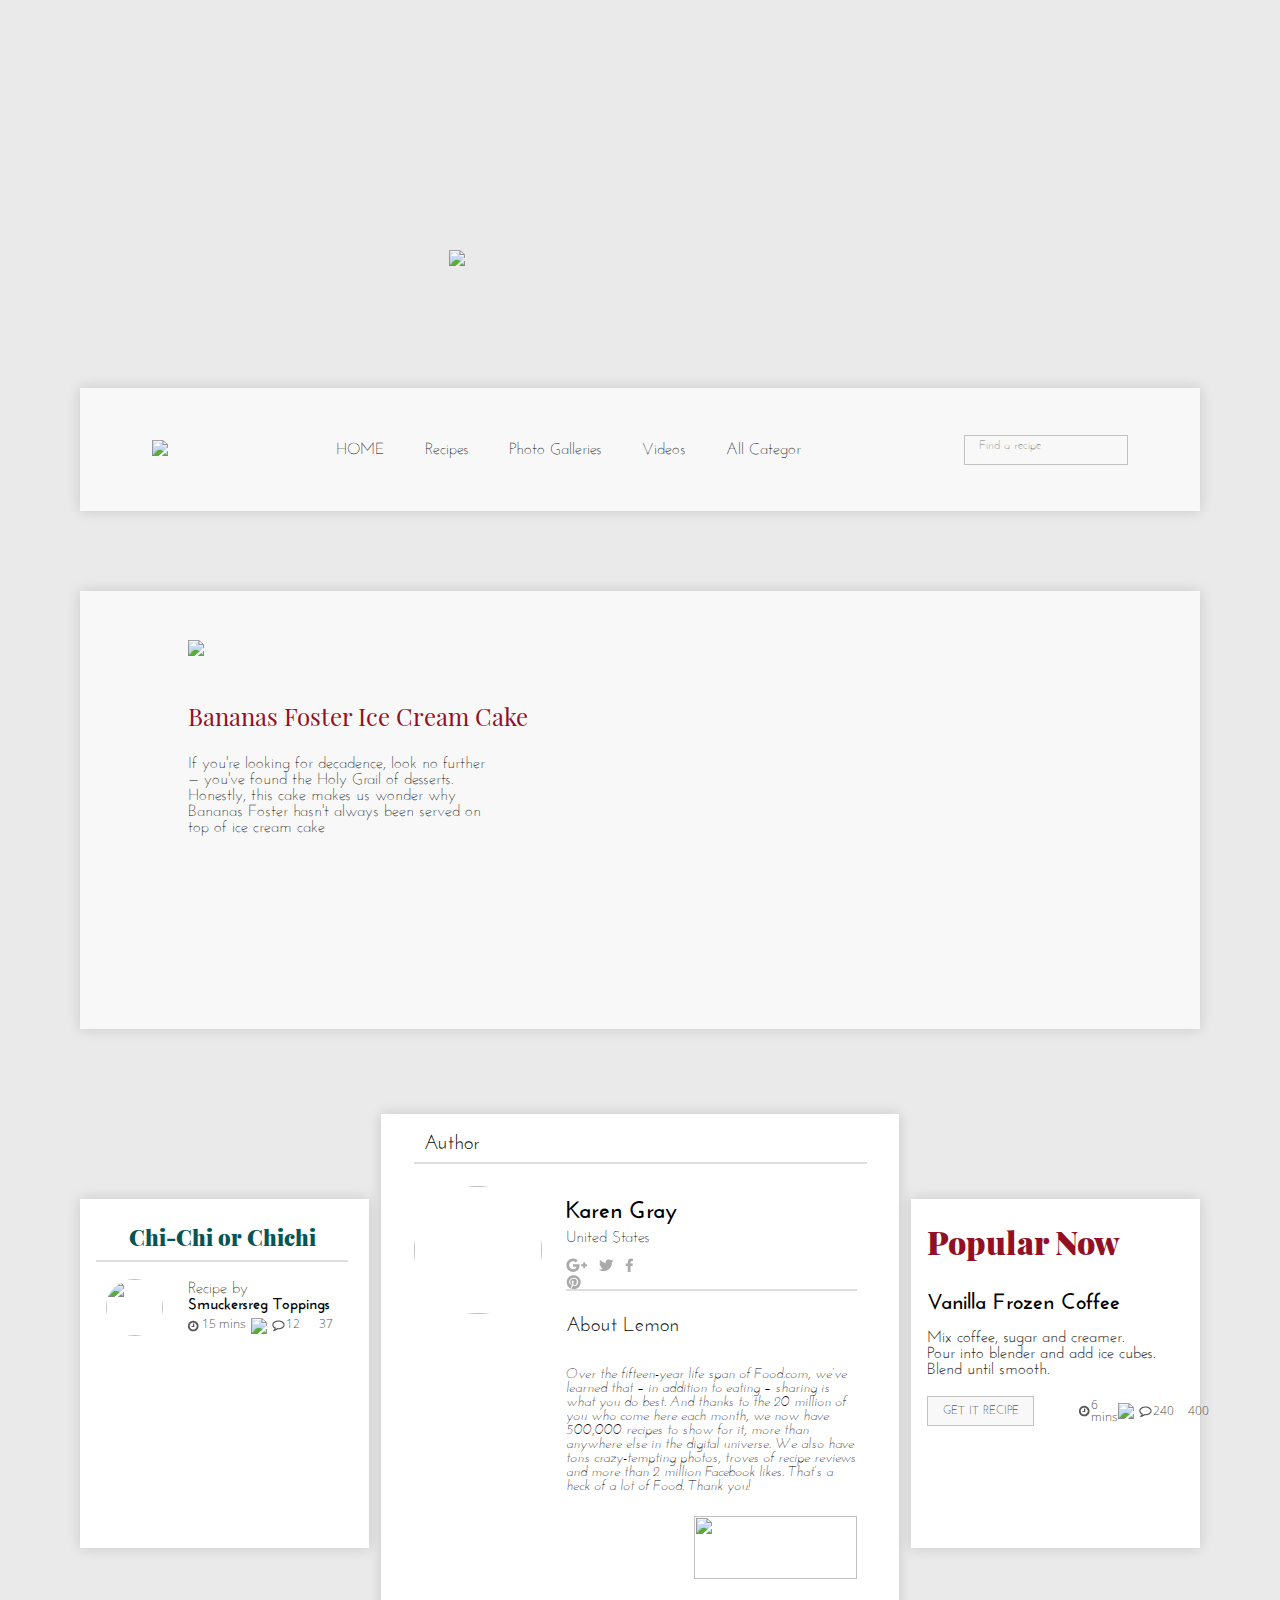
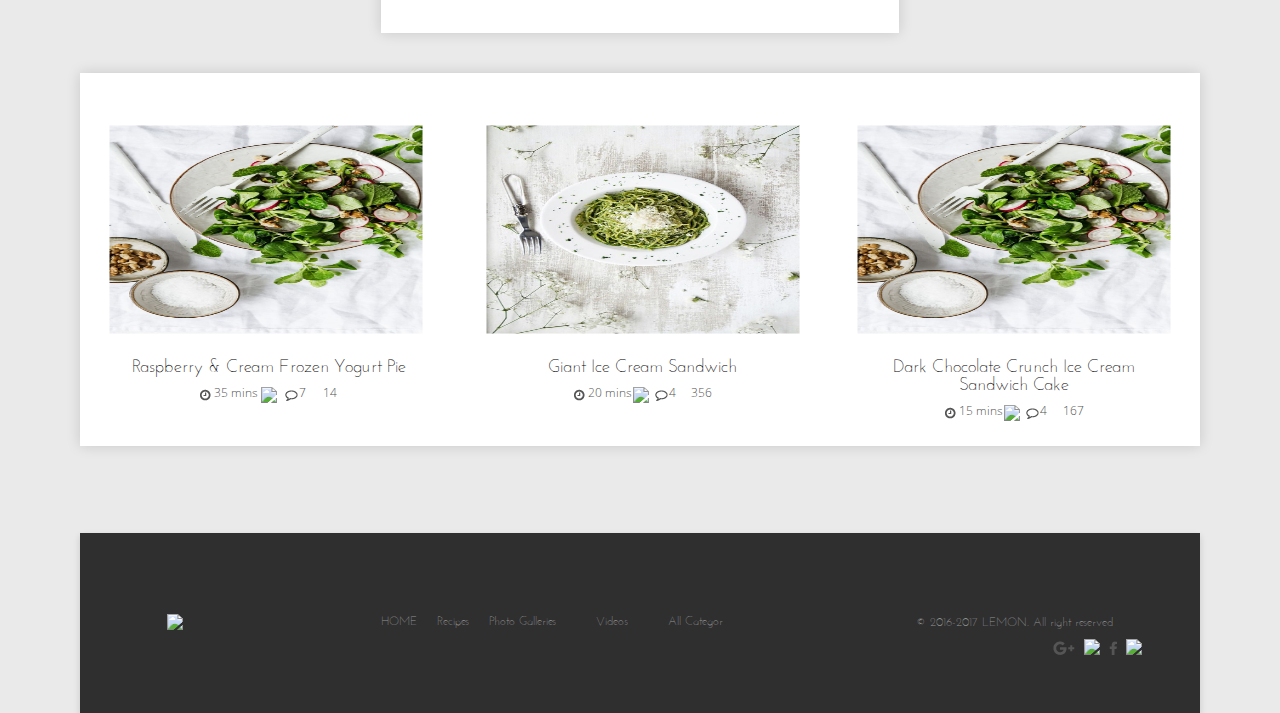
==== index.html @ 37442272 "Add files via upload" ====
<!DOCTYPE html>
<html lang="en">
<head>
	<meta charset="UTF-8">
	<title>Lemon</title>
	<meta http-equiv="Content-Type" content="text/html; charset=utf-8" />
    <meta name="description" content="#" />
	<meta name="keywords" content="#" />
	<meta name="viewport" content="width=device-width, initial-scale=1.0" />
	<link type="text/css" rel="stylesheet" href="css/style.css" />
</head>
<body>
<!--LOGO MAIN-->
	<div class="logo">
		<img src="img/Logo.png">
	</div>
<!--HEADER-->
	<header>
		<div class="logo_header">
			<img src="img/logo_header.png">
		</div>
		<nav>
			<label class="menuToggle" for="menuCheck"><img src="img/Burger.png"></label>
			<input id="menuCheck" type="checkbox" name="">
			<ul class="menu-big">
				<li><a href="#" target="_blank">HOME</a></li>
				<li class="submenu recipes current">
					<label class="menuRecipes" for="menuCheck1">Recipes</label>
					<input id="menuCheck1" type="checkbox" name="">
					<ul class="menu-recipes">
						<li><a href="#">RECOMMENDED</a></li>
						<li><a href="#">POPULAR</a></li>
						<li><a href="#">QUICK & EASY</a></li>
						<li><a href="#">HEALTHY</a></li>
						<li><a href="#">NEWEST</a></li>
					</ul>
				</li>
				<li><a href="html/fotos.html" target="_blank">Photo Galleries</a></li>
				<li><a href="#">Videos</a></li>
				<li><a href="#">All Categor</a></li>
			</ul>
		</nav>
		<form action="search.php">
			<p><input type="submit" name="a" value=""><input type="search" name="a" placeholder="Find a recipe"></p>
		</form>
	</header>
<!--HERO PAGE-->
	<section class="Hero_Page">
		<div class="content">
			<div class="logo_hero">
				<img src="img/Logo_hero_page.png">
			</div>
			<div class="recipe">
				<h2>Bananas Foster Ice Cream Cake</h1>
				<p>If you're looking for decadence, look no further — you've found the Holy Grail of desserts. Honestly, this cake makes us wonder why Bananas Foster hasn't always been served on top of ice cream cake</p>
			</div>
			
		</div>
	</section>
<!--SIDE BAR-->
	<div class="side_bar">
		<!--recipe blog-->
		<aside class="recipe_blog">
			<h3>Chi-Chi or Chichi</h3>
			<div class="info_wrap">
				<img src="img/w-222.jpg">
				<div class="info">
					<p><span class="fw300">Recipe by</span><br>Smuckersreg Toppings</p>
					<div class="icon">
						<p class="time">15 mins</p>
						<img src="img/Line.png">
						<p class="comment">12</p>
						<p class="view">37</p>
					</div>
				</div>
			</div>
		</aside>
		<!--author-->
		<section class="author_wrap">
			<div class="author_title">
				<h4>Author</h4>
			</div>
			<div class="author_info_wrap">
				<img src="img/w-13.jpg">
				<div class="author_info">
					<div class="author_header">
						<p class="name">Karen Gray</p>
						<p class="usa">United States</p>
						<div class="social">
							<a href=""><img src="img/Icon/Autor_Google.png"></a>
							<a href=""><img src="img/Icon/Autor_Twitter.png"></a>
							<a href=""><img src="img/Icon/Autor_Facebook.png"></a>
							<a href=""><img src="img/Icon/Autor_Pinteres.png"></a>
						</div>
					</div>
					<div class="author_description_wrap">
						<h4>About Lemon</h4>
						<p class="author_description">Over the fifteen-year life span of Food.com, we’ve learned that – in addition to eating – sharing is what you do best. And thanks to the 20 million of you who come here each month, we now have 500,000 recipes to show for it, more than anywhere else in the digital universe. We also have tons crazy-tempting photos, troves of recipe reviews and more than 2 million Facebook likes. That’s a heck of a lot of Food. Thank you!</p>
						<img src="img/Signature.png">
					</div>
				</div>
			</div>
		</section>
		<!--popular-->
		<aside class="popular_now">
			<h3>Popular Now</h3>
			<p class="popular_title">Vanilla Frozen Coffee</p>
			<p class="popular_recipe">Mix coffee, sugar and creamer.<br>Pour into blender and add ice cubes.<br>Blend until smooth.</p>
			<div class="popular_icon">
				<form action="#" target="_blank">
					<button>GET IT RECIPE</button>
				</form>
				<div class="icon">
					<p class="time">6 mins</p>
					<img src="img/Line.png">
					<p class="comment">240</p>
					<p class="view">400</p>
				</div>
			</div>
		</aside>
	</div>
<!--RECIPES FOTOS-->
	<div class="recipees">
		<figure>
			<a href="#"><img class="foto foto_1" src="img/2135_1.jpg"></a>
			<figcaption>
				<h4>Raspberry &amp; Cream Frozen Yogurt Pie</h4>
				<div class="icon">
					<p class="time">35 mins</p>
				    <img src="img/Line.png">
					<p class="comment">7</p>
					<p class="view">14</p>
				</div>
			</figcaption>
		</figure>
		<figure>
			<a href="#"><img class="foto foto_2" src="img/2136_1.jpg"></a>
			<figcaption>
				<h4>Giant Ice Cream Sandwich</h4>
				<div class="icon">
					<p class="time">20 mins</p>
				    <img src="img/Line.png">
					<p class="comment">4</p>
					<p class="view">356</p>
				</div>
			</figcaption>
		</figure>
		<figure>
			<a href="#"><img class="foto foto_3" src="img/2135_1.jpg"></a>
			<figcaption>
				<h4>Dark Chocolate Crunch Ice Cream<br>Sandwich Cake</h4>
				<div class="icon">
					<p class="time">15 mins</p>
				    <img src="img/Line.png">
					<p class="comment">4</p>
					<p class="view">167</p>
				</div>
			</figcaption>
		</figure>
	</div>
<!--FOOTER-->
	<footer>
		<div class="bot_menu">
			<div class="logo_header">
				<img src="img/Logo_footer.png">
			</div>
			<nav class="menu_footer">
				<label class="menuToggle" for="menuCheck"><img src="img/Burger.png"></label>
				<input id="menuCheck" type="checkbox" name="">
				<ul class="menu-big">
					<li><a href="#" target="_blank">HOME</a></li>
					<li class="submenu recipes current">
						<label class="menuRecipes1" for="menuCheck2">Recipes</label>
						<input id="menuCheck2" type="checkbox" name="">
						<ul class="menu-recipes menu-recipes-footer">
							<li><a href="#">RECOMMENDED</a></li>
							<li><a href="#">POPULAR</a></li>
							<li><a href="#">QUICK & EASY</a></li>
							<li><a href="#">HEALTHY</a></li>
							<li><a href="#">NEWEST</a></li>
						</ul>
					</li>
					<li><a href="html/fotos.html" target="_blank">Photo Galleries</a></li>
					<li><a href="#">Videos</a></li>
					<li><a href="#">All Categor</a></li>
				</ul>
			</nav>
			<div class="copiright">&copy; 2016-2017 LEMON. All right reserved</div>
		</div>
		<div class="social">
			<a class="google"href="#"><img src="img/Icon/google_futor.png"></a>
			<a class="twitter"href="#"><img src="img/Icon/twitter_futtor.png"></a>
			<a class="facebook"href="#"><img src="img/Icon/facebook_futor.png"></a>
			<a class="pinteres"href="#"><img src="img/Icon/pinteres_futtor.png"></a>
		</div>
	</footer>
</body>
</html>
---- css/style.css ----
@import url(reset.css);
@import url(fonts.css);

body {
	max-width: 1440px;
	height: auto;
	background: #eaeaea;
}
/* LOGO MAIN */
.logo {
	max-width: 382px;
	margin: 250px auto 119px;
}
/*HEADER*/
header {
	max-width: 1120px;
	min-height: 123px;
	box-shadow: 0px 0px 13px 0px rgba(11, 12, 12, 0.15);
    width: 1120px;
    height: 123px;
	background: #f8f8f8;
	margin: 0 auto 80px;
	display: -webkit-flex;
	display: -moz-flex;
	display: -ms-flex;
	display: -o-flex;
	display: flex;
	justify-content: space-around;
	align-items: center;
}
nav {
	max-width: 534px;
	min-height: 14px;

}
nav a, .menuRecipes {
	text-decoration: none;
	padding: 0 20px;
	font-family: 'Josefin Sans';
	color:#000000;
	font-size: 16px;
	font-weight: 300;
	font-style: normal;
	text-align: left;
}   
nav input {
	display: none;
}
.menuToggle, .menu-recipes  {
	display: none;
}   
.menu-big {
	display: flex;
	justify-content: space-between;
	text-decoration: none;
}
form input {
	background-color: #f8f8f8;
	border: none;
	font-family: 'Josefin Sans';
	color:#000000;
	font-size: 12px;
	font-weight: 300;
	text-align: left;
	
}
form input:first-child {
	background: url("../img/Icon/Search Icon.png") no-repeat;
}
form {
	width: 162px;
	height: 28px;
	border: 1px solid #c2c2c2;
}
/*HERO PAGE*/
.Hero_Page {
	max-width: 1120px;
	min-height: 438px;
	background-color: #f8f8f8;
	box-shadow: 0px 0px 13px 0px rgba(11, 12, 12, 0.15);
    width: 1120px;
    height: 123px;
	background: url(../img/pexels-photo-104987.jpg) no-repeat #f8f8f8 100%;
	-webkit-background-size: contain;
	background-size: contain;
	margin: 0 auto 85px;
}
.Hero_Page .content {
	margin-left: calc(100%/12 + 15px);
	height: 100%;
	padding-top: 49px;
}
.Hero_Page .content .logo_hero {
	margin-bottom: 45px;
}
.Hero_Page .content .recipe h2 {
	font-family: 'Playfair Display';  
	color: #921026;
	font-size: 24px;
	font-weight: 400;
	text-align: left;
	font-style: normal;
	margin-bottom: 28px;
}
.Hero_Page .content .recipe p {
	display: block;
	width: 312px;
	font-family: 'Josefin Sans';
	color: #000000;
	font-size: 16px;
	font-weight: 300;
	text-align: left;
	margin-bottom: 36px;
}
.Hero_Page .content form {
	width: 105px;
	height: 28px;
	border: 1px solid #c2c2c2;
}
.Hero_Page .content form button {
	background-color: #f8f8f8;
	border: none;
	font-family: 'Josefin Sans';
	color:#000000;
	font-size: 12px;
	font-weight: 300;
	text-align: center;
}
/* SIDE BAR */
body .side_bar {
	max-width: 1120px;
	display: -webkit-flex;
	display: -moz-flex;
	display: -ms-flex;
	display: -o-flex;
	display: flex;
	justify-content: space-between;
	word-wrap: wrap;
	align-items: center;
	margin: 0 auto 40px;
}
/* recipe blog */
body .side_bar .recipe_blog {
	-webkit-box-sizing: border-box;
	-moz-box-sizing: border-box;
	box-sizing: border-box;
	background-color: #ffffff;
	box-shadow: 0px 0px 13px 0px rgba(0, 0, 0, 0.15);
	width: 289px;
	height: 349px;
	background: url("../img/recipe_blog.jpg") no-repeat #fff 0 100%;
	-webkit-background-size: contain;
	background-size: contain;
	padding: 27px 21px 0 16px;
}
body .side_bar .recipe_blog h3 {
	width: 100%;
	height: 34px;
	font-family: 'Playfair Display';  
	color: #055555;
	font-size: 22px;
	font-weight: 900;
	text-align: center;
	border-bottom: 2px solid #dddddd;
}
body .side_bar .recipe_blog .info_wrap {
	width: 100%;
	height: 90px;
	display: -webkit-flex;
	display: -moz-flex;
	display: -ms-flex;
	display: -o-flex;
	display: flex;
	justify-content: space-around;
	align-items: center;
}
body .side_bar .recipe_blog .info_wrap > img {
	width: 57px;
	height: 57px;
	border-radius: 50%;
}
body .side_bar .recipe_blog .info_wrap .info p {
    font-family: 'Josefin Sans';
	color: #000000;
	font-size: 16px;
	font-weight: 700;
	text-align: left;
}
body .side_bar .recipe_blog .info_wrap .info p span {
    font-family: 'Josefin Sans';
	color: #000000;
	font-size: 16px;
	font-weight: 300;
	text-align: left;
}
body .side_bar .recipe_blog .info_wrap .info .icon {
	display: -webkit-flex;
	display: -moz-flex;
	display: -ms-flex;
	display: -o-flex;
	display: flex;
	justify-content: flex-start;
	margin-top: 5px;
}
body .side_bar .recipe_blog .info_wrap .info .icon > p, img {
	font-family: 'Open Sans';
	color: #555555;
	font-size: 12px;
	font-weight: 300;
	margin-right: 5px;
}
body .side_bar .recipe_blog .info_wrap .info .icon .time {
	background: url(../img/Icon/Clock_Icon.png) no-repeat center left;
	padding-left: 14px;
}
body .side_bar .recipe_blog .info_wrap .info .icon .comment {
	background: url(../img/Icon/Comment_Icon.png) no-repeat center left;
	padding-left: 14px;
}
body .side_bar .recipe_blog .info_wrap .info .icon .view {
	background: url(../img/Icon/View_Icon.png) no-repeat center left;
	padding-left: 14px;
}
/* author */ 
body .side_bar .author_wrap {
	background-color: #ffffff;
	box-shadow: 0px 0px 13px 0px rgba(0, 0, 0, 0.15);
	width: 518px;
	height: 519px;
	-webkit-box-sizing: border-box;
	-moz-box-sizing: border-box;
	box-sizing: border-box;
	padding: 20px 42px 0 33px;
}
body .side_bar .author_wrap .author_title {
	width: 100%;
	height: 28px;
	border-bottom: 2px solid #dddddd;
	font-family: 'Josefin Sans';
	color: #000000;
	font-size: 20px;
	font-weight: 400;
	text-align: left;
	padding-left: 10px;
	margin-bottom: 22px;
}
body .side_bar .author_wrap .author_info_wrap {
	display: -webkit-flex;
	display: -moz-flex;
	display: -ms-flex;
	display: -o-flex;
	display: flex;
	justify-content: space-between;
}
body .side_bar .author_wrap .author_info_wrap > img {
	width: 128px;
	height: 128px;
	border-radius: 50%;
}
body .side_bar .author_wrap .author_info_wrap .author_info {
	width: 291px;
	height: 450px;
}
body .side_bar .author_wrap .author_info_wrap .author_info .author_header {
	width: 100%;
	height: 105px;
	box-sizing: border-box;
	padding-top: 14px;
	border-bottom: 2px solid #dddddd;
}
body .side_bar .author_wrap .author_info_wrap .author_info .author_header .name {
	font-family: 'Josefin Sans';
	color: #000000;
	font-size: 24px;
	font-weight: 700;
	text-align: left;
	margin-bottom: 6px;
}
body .side_bar .author_wrap .author_info_wrap .author_info .author_header .usa {
	font-family: 'Josefin Sans';
	color: #000000;
	font-size: 16px;
	font-weight: 300;
	text-align: left;
	margin-bottom: 12px;
}
body .side_bar .author_wrap .author_info_wrap .author_info .author_header .social {
	width: 99px;
	margin-bottom: 18px;
}
body .side_bar .author_wrap .author_info_wrap .author_info .author_header .social a {
	margin-right: 3px;
}
body .side_bar .author_wrap .author_info_wrap .author_info .author_description_wrap {
	width: 100%;
	margin-top: 25px;
}
body .side_bar .author_wrap .author_info_wrap .author_info .author_description_wrap > h4 {
	font-family: 'Josefin Sans';
	color: #000000;
	font-size: 20px;
	font-weight: 400;
	text-align: left;
	margin-bottom: 32px;
}
body .side_bar .author_wrap .author_info_wrap .author_info .author_description_wrap > p {
	font-family: 'Josefin Sans';
	color: #000000;
	font-size: 14px;
	font-weight: 300;
	font-style: italic;
	text-align: left;
	margin-bottom: 22px;
}
body .side_bar .author_wrap .author_info_wrap .author_info .author_description_wrap > img {
	width: 163px;
	height: 63px;
	margin-left: calc(100% - 163px);
}
/* popular */
body .side_bar .popular_now {
	-webkit-box-sizing: border-box;
	-moz-box-sizing: border-box;
	box-sizing: border-box;
	box-shadow: 0px 0px 13px 0px rgba(0, 0, 0, 0.15);
	width: 289px;
	height: 349px;
	background: url("../img/Photo_Coffee.png") no-repeat #fff 0 100%;
	-webkit-background-size: contain;
	background-size: contain;
	padding: 27px 21px 0 16px;
}
body .side_bar .popular_now h3 {
	font-family: 'Playfair Display';
	color: #921026;
	font-size: 32px;
	font-weight: 900;
	text-align: left;
	margin-bottom: 35px;
}
body .side_bar .popular_now .popular_title {
	font-family: 'Josefin Sans';
	color: #000000;
	font-size: 22px;
	font-weight: 700;
	text-align: left;
	margin-bottom: 15px;
}
body .side_bar .popular_now .popular_recipe {
	font-family: 'Josefin Sans';
	color: #222222;
	font-size: 16px;
	font-weight: 400;
	text-align: left;
	margin-bottom: 18px;
}
body .side_bar .popular_now .popular_icon {
	display: -webkit-flex;
	display: -moz-flex;
	display: -ms-flex;
	display: -o-flex;
	display: flex;
	justify-content: space-between;
}
body .side_bar .popular_now .popular_icon form {
	width: 105px;
	height: 28px;
}
body .side_bar .popular_now .popular_icon form button {
	width: 105px;
	height: 28px;
	font-family: 'Josefin Sans';
	color: #000000;
	font-size: 12px;
	font-weight: 300;
	text-align: center;
	border: none;
	background-color: #f8f8f8;
}
body .side_bar .popular_now .popular_icon .icon {
	width: 100px;
	display: -webkit-flex;
	display: -moz-flex;
	display: -ms-flex;
	display: -o-flex;
	display: flex;
	justify-content: space-between;
	align-items: center;
	font-family: 'Open Sans';
	color: #555555;
	font-size: 12px;
	font-weight: 300;
	text-align: left;
}
body .side_bar .popular_now .popular_icon .icon .time {
	background: url(../img/Icon/Clock_Icon.png) no-repeat center left;
	padding-left: 12px;
}
body .side_bar .popular_now .popular_icon .icon .comment {
	background: url(../img/Icon/Comment_Icon.png) no-repeat center left;
	padding-left: 14px;
}
body .side_bar .popular_now .popular_icon .icon .view {
	background: url(../img/Icon/View_Icon.png) no-repeat center left;
	padding-left: 14px;
}
/* RECIPES FOTOS */
body .recipees {
	width: 1120px;
	height: 373px;
	background-color: #fff;
	box-shadow: 0px 0px 13px 0px rgba(0, 0, 0, 0.15);
	margin: 0 auto;
	display: -webkit-flex;
	display: -moz-flex;
	display: -ms-flex;
	display: -o-flex;
	display: flex;
	justify-content: space-around;
	margin-bottom: 87px;
}
body .recipees figure {
/*	width: 313px;    */
}
body .recipees figure a .foto {
	width: 208px;
	height: 313px;
	transform: rotate(-90deg);
	margin: 0 30px;
}
body .recipees figure figcaption {
	margin-top: -30px;
	text-align: center;
}
body .recipees figure figcaption h4 {
	font-family: 'Josefin Sans';
	color: #000000;
	font-size: 18px;
	font-weight: 300;
}
body .recipees figure figcaption .icon {
	display: -webkit-flex;
	display: -moz-flex;
	display: -ms-flex;
	display: -o-flex;
	display: flex;
	justify-content: space-around;
	width: 140px;
	margin: 10px auto;
	font-family: 'Open Sans';
	color: #555555;
	font-size: 12px;
	font-weight: 300;
}
body .recipees figure figcaption .icon .time {
	background: url(../img/Icon/Clock_Icon.png) no-repeat center left;
	padding-left: 14px;
}
body .recipees figure figcaption .icon .comment {
	background: url(../img/Icon/Comment_Icon.png) no-repeat center left;
	padding-left: 14px;
}
body .recipees figure figcaption .icon .view {
	background: url(../img/Icon/View_Icon.png) no-repeat center left;
	padding-left: 14px;
}
/* FOOTER */
body footer {
	position: relative;
	width: 1120px;
	height: 180px;
	margin: 0 auto;
	background-color: rgba(0, 0, 0, 0.8);
	box-shadow: 0px 3px 7px 0px rgba(11, 12, 12, 0.14);
	
}
body footer .bot_menu {
	position: absolute;
	top: 50%;
	transform: translateY(-50%);
	width: 1120px;
	height: 40px;
	margin: auto;
	display: -webkit-flex;
	display: -moz-flex;
	display: -ms-flex;
	display: -o-flex;
	display: flex;
	justify-content: space-around;
	align-items: center;
	font-family: 'Josefin Sans';
	color: rgba(254, 254, 254, 0.5);
	font-size: 12px;
	font-weight: 300;
}
body footer .bot_menu .menu_footer a, .menuRecipes1 {
	font-family: 'Josefin Sans';
	color: rgba(254, 254, 254, 0.5);
	font-size: 12px;
	font-weight: 300;
}
body footer .social {
	position: absolute;
	right: 53px;
	bottom: 55px;
}
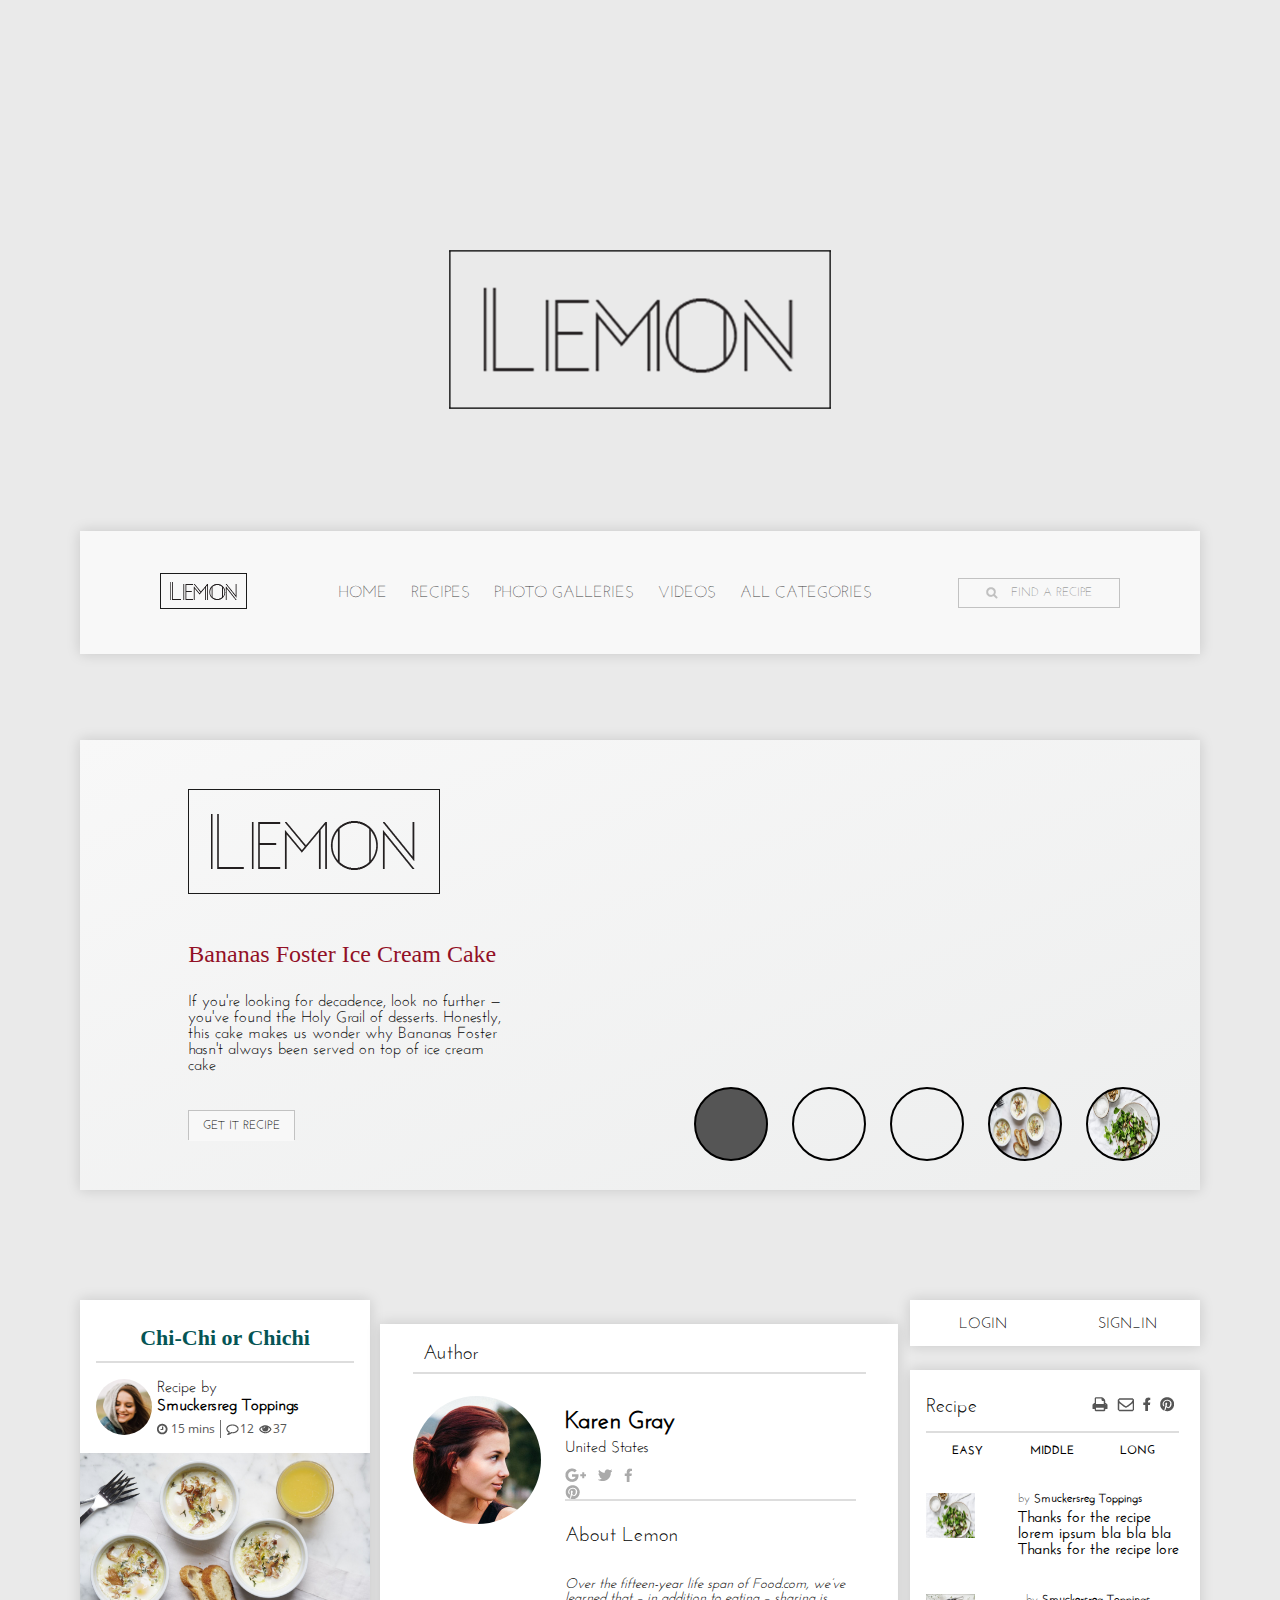
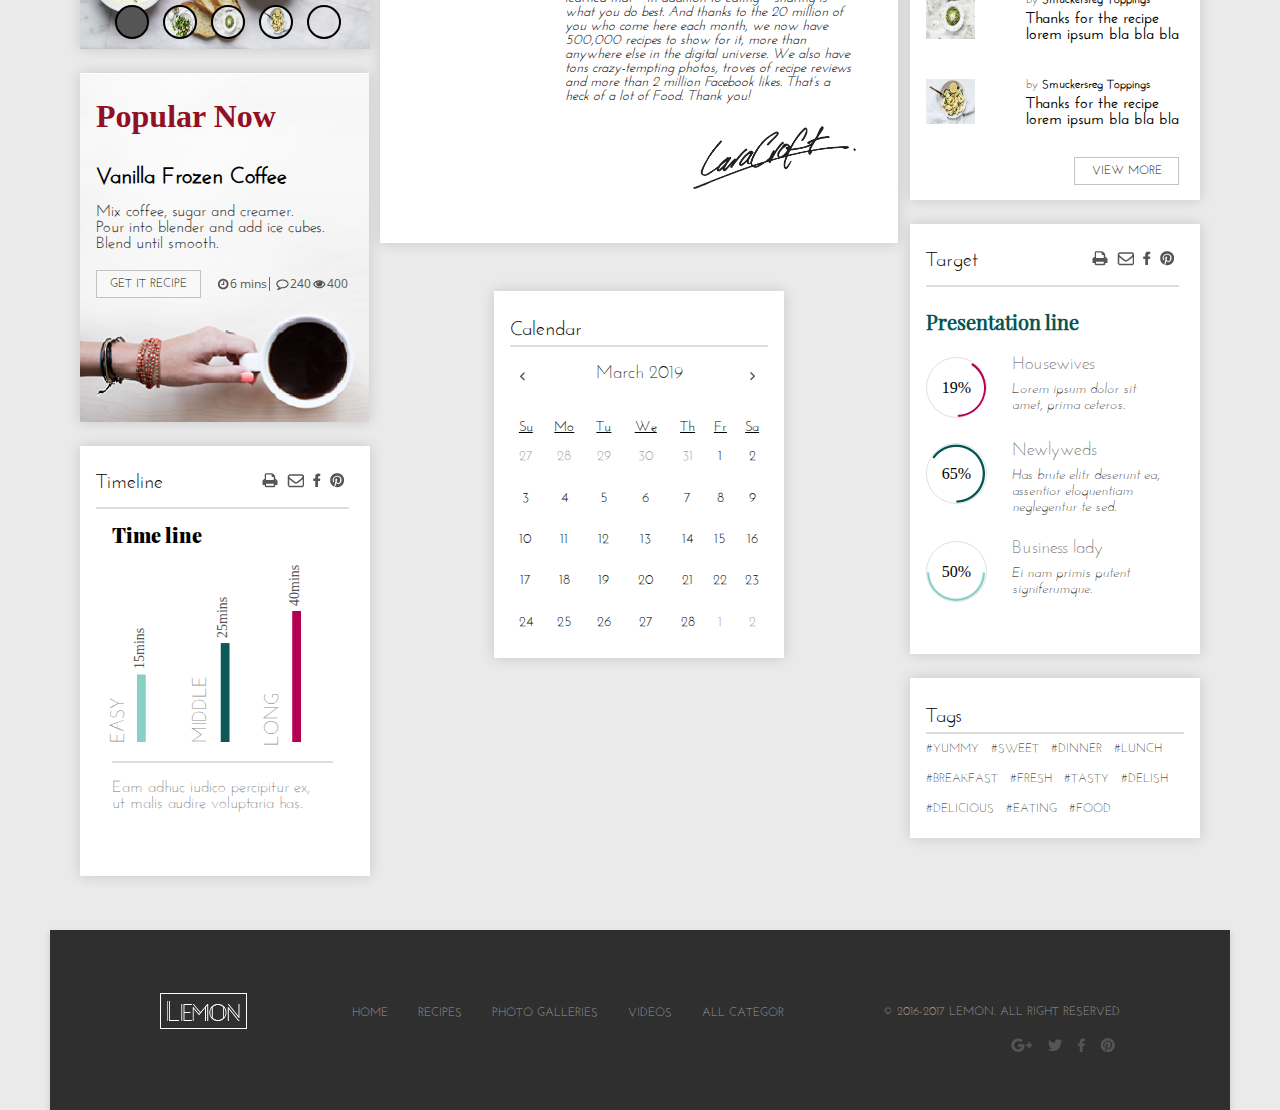
==== commit ae5e8d5f: "Добавил новые файлы" ====
--- a/index.html
+++ b/index.html
@@ -4,125 +4,143 @@
 	<meta charset="UTF-8">
 	<title>Lemon</title>
 	<meta http-equiv="Content-Type" content="text/html; charset=utf-8" />
-    <meta name="description" content="#" />
+  	<meta name="description" content="#" />
 	<meta name="keywords" content="#" />
 	<meta name="viewport" content="width=device-width, initial-scale=1.0" />
-	<link type="text/css" rel="stylesheet" href="css/style.css" />
+	<link rel="apple-touch-icon" sizes="180x180" href="/apple-touch-icon.png">
+	<link rel="icon" type="image/png" sizes="32x32" href="/favicon-32x32.png">
+	<link rel="icon" type="image/png" sizes="16x16" href="/favicon-16x16.png">
+	<link rel="manifest" href="/site.webmanifest">
+	<meta name="msapplication-TileColor" content="#da532c">
+	<meta name="theme-color" content="#ffffff">
+	<link type="text/css" rel="stylesheet" href="css/style.css">
+	<link type="text/css" rel="stylesheet" href="css/header.css">
+	<link type="text/css" rel="stylesheet" href="css/slider.css">
+	<link type="text/css" rel="stylesheet" href="css/home_sidebar_1.css">
+	<link type="text/css" rel="stylesheet" href="css/footer.css">
 </head>
 <body>
-<!--LOGO MAIN-->
-	<div class="logo">
-		<img src="img/Logo.png">
-	</div>
-<!--HEADER-->
-	<header>
-		<div class="logo_header">
-			<img src="img/logo_header.png">
+  <div class="logo_main">
+	  <img src="img/Logo.png" alt="">
+  </div>
+	<!-- HEADER -->
+  <header class="main-header">
+    <div class="header-wrap">
+      <div class="logo_header">
+        <img src="img/logo_header.png">
+      </div>
+      <nav class="main-menu">
+        <div class="menu">
+          <label class="menu-Toggle" for="menuCheck"><img src="img/Burger.png" alt=""></label>
+          <input id="menuCheck" type="checkbox">
+          <ul class="menuBig">
+            <li><a href="#">HOME</a></li>
+            <li class="submenu">Recipes
+              <ul class="menuLittle">
+                <li><a href="html/recomended.html">RECOMMENDED</a></li>
+                <li><a href="html/popular.html">POPULAR</a></li>
+                <li><a href="html/quick_and_easy.html">QUICK & EASY</a></li>
+                <li><a href="html/healthy.html">HEALTHY</a></li>
+                <li><a href="html/newest.html">NEWEST</a></li>
+              </ul>
+            </li>
+            <li><a href="html/foto.html">Photo Galleries</a></li>
+            <li><a href="html/video.html">Videos</a></li>
+            <li><a href="html/recipees.html">All Categories</a></li>
+          </ul>
+        </div>
+      </nav>
+      <form class="search" action="search.php">
+        <input type="submit"><input type="search" placeholder="FIND A RECIPE">
+      </form>
+    </div>
+  </header>
+  <!-- SLIDER -->
+  <article id="slider_recipees">       
+    	<input checked type="radio" name="slider_big" id="switch1">
+    	<input type="radio" name="slider_big" id="switch2">
+    	<input type="radio" name="slider_big" id="switch3">
+    	<input type="radio" name="slider_big" id="switch4">
+    	<input type="radio" name="slider_big" id="switch5">
+	    <div id="slides_recipe">  
+			<div class="content content_1">
+				<div class="foto">
+					<img src="img/pexels-photo-104987.jpg" alt="" class="foto">
+				</div>
+				<div class="description">
+					<img src="img/Logo_hero_page.png" alt="Logo" class="herologo">
+					<h2>Bananas Foster Ice Cream Cake</h2>
+					<p>If you're looking for decadence, look no further — you've found the Holy Grail of desserts. Honestly, this cake makes us wonder why Bananas Foster hasn't always been served on top of ice cream cake</p>
+					<form action="html/recipe.html" target="_blank">
+						<button>Get it recipe</button>
+					</form>
+				</div>
+			</div>
+			<div class="content content_2">
+				<div class="foto">
+					<img src="img/pexels-photo-176038_1.jpg" alt="" class="foto">
+				</div>
+				<div class="description">
+					<img src="img/Logo_hero_page.png" alt="Logo" class="herologo">
+					<h2>Bananas Foster Ice Cream Cake 2</h2>
+					<p>If you're looking for decadence, look no further — you've found the Holy Grail of desserts. Honestly, this cake makes us wonder why Bananas Foster hasn't always been served on top of ice cream cake</p>
+					<form action="html/recipe.html" target="_blank">
+						<button>Get it recipe</button>
+					</form>
+				</div>
+			</div>
+			<div class="content content_3">
+				<div class="foto">
+					<img src="img/pexels-photo-218844.jpg" alt="" class="foto">
+				</div>
+				<div class="description">
+					<img src="img/Logo_hero_page.png" alt="Logo" class="herologo">
+					<h2>Bananas Foster Ice Cream Cake 3</h2>
+					<p>If you're looking for decadence, look no further — you've found the Holy Grail of desserts. Honestly, this cake makes us wonder why Bananas Foster hasn't always been served on top of ice cream cake</p>
+					<form action="html/recipe.html" target="_blank">
+						<button>Get it recipe</button>
+					</form>
+				</div>
+			</div>
+			<div class="content content_4">
+				<div class="foto">
+					<img src="img/recipe_blog.jpg" alt="" class="foto">
+				</div>
+				<div class="description">
+					<img src="img/Logo_hero_page.png" alt="Logo" class="herologo">
+					<h2>Bananas Foster Ice Cream Cake 4</h2>
+					<p>If you're looking for decadence, look no further — you've found the Holy Grail of desserts. Honestly, this cake makes us wonder why Bananas Foster hasn't always been served on top of ice cream cake</p>
+					<form action="html/recipe.html" target="_blank">
+						<button>Get it recipe</button>
+					</form>
+				</div>
+			</div>
+			<div class="content content_5">
+				<div class="foto">
+					<img src="img/recipe_1.jpg" alt="" class="foto">
+				</div>
+				<div class="description">
+					<img src="img/Logo_hero_page.png" alt="Logo" class="herologo">
+					<h2>Bananas Foster Ice Cream Cake 5</h2>
+					<p>If you're looking for decadence, look no further — you've found the Holy Grail of desserts. Honestly, this cake makes us wonder why Bananas Foster hasn't always been served on top of ice cream cake</p>
+					<form action="html/recipe.html" target="_blank">
+						<button>Get it recipe</button>
+					</form>
+				</div>
+			</div>
 		</div>
-		<nav>
-			<label class="menuToggle" for="menuCheck"><img src="img/Burger.png"></label>
-			<input id="menuCheck" type="checkbox" name="">
-			<ul class="menu-big">
-				<li><a href="#" target="_blank">HOME</a></li>
-				<li class="submenu recipes current">
-					<label class="menuRecipes" for="menuCheck1">Recipes</label>
-					<input id="menuCheck1" type="checkbox" name="">
-					<ul class="menu-recipes">
-						<li><a href="#">RECOMMENDED</a></li>
-						<li><a href="#">POPULAR</a></li>
-						<li><a href="#">QUICK & EASY</a></li>
-						<li><a href="#">HEALTHY</a></li>
-						<li><a href="#">NEWEST</a></li>
-					</ul>
-				</li>
-				<li><a href="html/fotos.html" target="_blank">Photo Galleries</a></li>
-				<li><a href="#">Videos</a></li>
-				<li><a href="#">All Categor</a></li>
-			</ul>
-		</nav>
-		<form action="search.php">
-			<p><input type="submit" name="a" value=""><input type="search" name="a" placeholder="Find a recipe"></p>
-		</form>
-	</header>
-<!--HERO PAGE-->
-	<section class="Hero_Page">
-		<div class="content">
-			<div class="logo_hero">
-				<img src="img/Logo_hero_page.png">
-			</div>
-			<div class="recipe">
-				<h2>Bananas Foster Ice Cream Cake</h1>
-				<p>If you're looking for decadence, look no further — you've found the Holy Grail of desserts. Honestly, this cake makes us wonder why Bananas Foster hasn't always been served on top of ice cream cake</p>
-			</div>
-			
-		</div>
-	</section>
-<!--SIDE BAR-->
-	<div class="side_bar">
-		<!--recipe blog-->
-		<aside class="recipe_blog">
-			<h3>Chi-Chi or Chichi</h3>
-			<div class="info_wrap">
-				<img src="img/w-222.jpg">
-				<div class="info">
-					<p><span class="fw300">Recipe by</span><br>Smuckersreg Toppings</p>
-					<div class="icon">
-						<p class="time">15 mins</p>
-						<img src="img/Line.png">
-						<p class="comment">12</p>
-						<p class="view">37</p>
-					</div>
-				</div>
-			</div>
-		</aside>
-		<!--author-->
-		<section class="author_wrap">
-			<div class="author_title">
-				<h4>Author</h4>
-			</div>
-			<div class="author_info_wrap">
-				<img src="img/w-13.jpg">
-				<div class="author_info">
-					<div class="author_header">
-						<p class="name">Karen Gray</p>
-						<p class="usa">United States</p>
-						<div class="social">
-							<a href=""><img src="img/Icon/Autor_Google.png"></a>
-							<a href=""><img src="img/Icon/Autor_Twitter.png"></a>
-							<a href=""><img src="img/Icon/Autor_Facebook.png"></a>
-							<a href=""><img src="img/Icon/Autor_Pinteres.png"></a>
-						</div>
-					</div>
-					<div class="author_description_wrap">
-						<h4>About Lemon</h4>
-						<p class="author_description">Over the fifteen-year life span of Food.com, we’ve learned that – in addition to eating – sharing is what you do best. And thanks to the 20 million of you who come here each month, we now have 500,000 recipes to show for it, more than anywhere else in the digital universe. We also have tons crazy-tempting photos, troves of recipe reviews and more than 2 million Facebook likes. That’s a heck of a lot of Food. Thank you!</p>
-						<img src="img/Signature.png">
-					</div>
-				</div>
-			</div>
-		</section>
-		<!--popular-->
-		<aside class="popular_now">
-			<h3>Popular Now</h3>
-			<p class="popular_title">Vanilla Frozen Coffee</p>
-			<p class="popular_recipe">Mix coffee, sugar and creamer.<br>Pour into blender and add ice cubes.<br>Blend until smooth.</p>
-			<div class="popular_icon">
-				<form action="#" target="_blank">
-					<button>GET IT RECIPE</button>
-				</form>
-				<div class="icon">
-					<p class="time">6 mins</p>
-					<img src="img/Line.png">
-					<p class="comment">240</p>
-					<p class="view">400</p>
-				</div>
-			</div>
-		</aside>
-	</div>
-<!--RECIPES FOTOS-->
-	<div class="recipees">
+		<div id="controls">
+	    	<label for="switch1"></label>
+	    	<label for="switch2"></label>
+	    	<label for="switch3"></label>
+	    	<label for="switch4"></label>
+	    	<label for="switch5"></label>
+	    </div>
+  </article>
+  <!--RECIPEES for width < 576px -->
+  <div class="recipees">
 		<figure>
-			<a href="#"><img class="foto foto_1" src="img/2135_1.jpg"></a>
+			<a href="html/long.html"><img class="recipees-foto recipees-foto_1" src="img/recipe_1.jpg"></a>
 			<figcaption>
 				<h4>Raspberry &amp; Cream Frozen Yogurt Pie</h4>
 				<div class="icon">
@@ -134,7 +152,7 @@
 			</figcaption>
 		</figure>
 		<figure>
-			<a href="#"><img class="foto foto_2" src="img/2136_1.jpg"></a>
+			<a href="html/middle.html"><img class="recipees-foto recipees-foto_2" src="img/recipe_2.jpg"></a>
 			<figcaption>
 				<h4>Giant Ice Cream Sandwich</h4>
 				<div class="icon">
@@ -146,7 +164,7 @@
 			</figcaption>
 		</figure>
 		<figure>
-			<a href="#"><img class="foto foto_3" src="img/2135_1.jpg"></a>
+			<a href="html/quick_and_easy.html"><img class="recipees-foto recipees-foto_3" src="img/recipe_3.jpg"></a>
 			<figcaption>
 				<h4>Dark Chocolate Crunch Ice Cream<br>Sandwich Cake</h4>
 				<div class="icon">
@@ -158,40 +176,781 @@
 			</figcaption>
 		</figure>
 	</div>
-<!--FOOTER-->
+  <!-- HOME SIDEBAR -->
+  <main class="sidebar_wrap">
+		<aside class="sidebar_left">
+			<!-- CHICHI -->
+			<div class="chichi_wrap">
+				<h3>Chi-Chi or Chichi</h3>
+				<article id="slider_chichi">
+						<input checked type="radio" name="slider_chichi" id="resipe1">
+						<input type="radio" name="slider_chichi" id="resipe2">
+						<input type="radio" name="slider_chichi" id="resipe3">
+						<input type="radio" name="slider_chichi" id="resipe4">
+						<input type="radio" name="slider_chichi" id="resipe5">
+					<div id="slides_chichi">
+						<figure class="recipe_chichi recipe_chichi1">
+							<figcaption>
+								<div class="info_wrap">
+									<img src="img/w-222.jpg">
+									<div class="info">
+										<p><span class="fw300">Recipe by</span><br>Smuckersreg Toppings</p>
+										<div class="icon">
+											<p class="time">15 mins</p>
+											<img src="img/Line.png">
+											<p class="comment">12</p>
+											<p class="view">37</p>
+										</div>
+									</div>
+								</div>
+							</figcaption>
+							<a href="html/recipe.html"><img src="img/recipe_blog.jpg" alt=""></a>
+						</figure>
+						<figure class="recipe_chichi recipe_chichi2">
+							<figcaption>
+								<div class="info_wrap">
+									<img src="img/w-222.jpg">
+									<div class="info">
+										<p><span class="fw300">Recipe by</span><br>Smuckersreg Toppings</p>
+										<div class="icon">
+											<p class="time">15 mins</p>
+											<img src="img/Line.png">
+											<p class="comment">12</p>
+											<p class="view">37</p>
+										</div>
+									</div>
+								</div>
+							</figcaption>
+							<a href="html/recipe.html"><img src="img/recipe_1.jpg" alt=""></a>
+						</figure>
+						<figure class="recipe_chichi recipe_chichi3">
+							<figcaption>
+								<div class="info_wrap">
+									<img src="img/w-222.jpg">
+									<div class="info">
+										<p><span class="fw300">Recipe by</span><br>Smuckersreg Toppings</p>
+										<div class="icon">
+											<p class="time">15 mins</p>
+											<img src="img/Line.png">
+											<p class="comment">12</p>
+											<p class="view">37</p>
+										</div>
+									</div>
+								</div>
+							</figcaption>
+							<a href="html/recipe.html"><img src="img/recipe_2.jpg" alt=""></a>
+						</figure>
+						<figure class="recipe_chichi recipe_chichi4">
+							<figcaption>
+								<div class="info_wrap">
+									<img src="img/w-222.jpg">
+									<div class="info">
+										<p><span class="fw300">Recipe by</span><br>Smuckersreg Toppings</p>
+										<div class="icon">
+											<p class="time">15 mins</p>
+											<img src="img/Line.png">
+											<p class="comment">12</p>
+											<p class="view">37</p>
+										</div>
+									</div>
+								</div>
+							</figcaption>
+							<a href="html/recipe.html"><img src="img/recipe_3.jpg" alt=""></a>
+						</figure>
+						<figure class="recipe_chichi recipe_chichi5">
+							<figcaption>
+								<div class="info_wrap">
+									<img src="img/w-222.jpg">
+									<div class="info">
+										<p><span class="fw300">Recipe by</span><br>Smuckersreg Toppings</p>
+										<div class="icon">
+											<p class="time">15 mins</p>
+											<img src="img/Line.png">
+											<p class="comment">12</p>
+											<p class="view">37</p>
+										</div>
+									</div>
+								</div>
+							</figcaption>
+							<a href="html/recipe.html"><img src="img/pexels-photo-104987.jpg" alt=""></a>
+						</figure>
+					</div>
+					<div id="controls_chichi">
+						<label for="resipe1"></label>
+						<label for="resipe2"></label>
+						<label for="resipe3"></label>
+						<label for="resipe4"></label>
+						<label for="resipe5"></label>
+					</div>
+				</article>
+			</div>
+			<!-- POPULAR -->
+			<div class="popular_now">
+				<h3>Popular Now</h3>
+				<p class="popular_title">Vanilla Frozen Coffee</p>
+				<p class="popular_recipe">Mix coffee, sugar and creamer.<br>Pour into blender and add ice cubes.<br>Blend until smooth.</p>
+				<div class="popular_icon">
+					<form action="html/recipe.html" target="_blank">
+						<button>get it recipe</button>
+					</form>
+					<div class="icon">
+						<p class="time">6 mins</p>
+						<img src="img/Line.png">
+						<p class="comment">240</p>
+						<p class="view">400</p>
+					</div>
+				</div>
+			</div>
+			<!-- TIMELINE -->
+			<div class="timeline_wrap">
+				<div class="block_header">
+					<p class="name">Timeline</p>
+					<div class="icons">
+						<a href=""><img src="img/Icon/Print.png" alt=""></a>
+						<a href=""><img src="img/Icon/Maile.png" alt=""></a>
+						<a href=""><img src="img/Icon/Facebook.png" alt=""></a>
+						<a href=""><img src="img/Icon/Pinteres.png" alt=""></a>
+					</div>
+				</div>
+				<div class="timeline_content">
+					<h3>Time line</h3>
+					<div class="timeline_graf">
+						<div class="magnitude easy">
+							<p>Easy</p>
+							<figure>
+								<figcaption>15mins</figcaption>
+								<img src="img/Easy.png" alt="">
+							</figure>
+						</div>
+						<div class="magnitude middle">
+							<p>Middle</p>
+							<figure>
+								<figcaption>25mins</figcaption>
+								<img src="img/Middle.png" alt="">
+							</figure>
+						</div>
+						<div class="magnitude long">
+							<p>Long</p>
+							<figure>
+								<figcaption>40mins</figcaption>
+								<img src="img/Long.png" alt="">
+							</figure>
+						</div>
+					</div>
+				</div>
+				<div class="timeline_footer">
+					<p>Eam adhuc iudico percipitur ex,<br>ut malis audire voluptaria has.</p>
+				</div>
+			</div>
+		</aside>
+		<div class="cont_cen_right">
+			<section>
+				<!-- AUTHOR -->
+				<section class="author_wrap">
+					<div class="author_title">
+						<h4>Author</h4>
+					</div>
+					<div class="author_info_wrap">
+						<img src="img/w-13.jpg">
+						<div class="author_info">
+							<div class="author_header">
+								<p class="name">Karen Gray</p>
+								<p class="usa">United States</p>
+								<div class="social">
+									<a href="#"><img src="img/Icon/Autor_Google.png"></a>
+									<a href="#"><img src="img/Icon/Autor_Twitter.png"></a>
+									<a href="#"><img src="img/Icon/Autor_Facebook.png"></a>
+									<a href="#"><img src="img/Icon/Autor_Pinteres.png"></a>
+								</div>
+							</div>
+							<div class="author_description_wrap">
+								<h4>About Lemon</h4>
+								<p class="author_description">Over the fifteen-year life span of Food.com, we’ve learned that – in addition to eating – sharing is what you do best. And thanks to the 20 million of you who come here each month, we now have 500,000 recipes to show for it, more than anywhere else in the digital universe. We also have tons crazy-tempting photos, troves of recipe reviews and more than 2 million Facebook likes. That’s a heck of a lot of Food. Thank you!</p>
+								<img src="img/Signature.png">
+							</div>
+						</div>
+					</div>
+				</section>
+				<!-- CALENDAR -->
+				<div class="calendar_wrap">
+					<h3>Calendar</h3>
+					<article id="slider_calendar">
+						<input type="radio" name="slider_calendar" id="month1">
+						<input checked type="radio" name="slider_calendar" id="month2">
+						<input type="radio" name="slider_calendar" id="month3">
+						<input type="radio" name="slider_calendar" id="month4">
+						<input type="radio" name="slider_calendar" id="month5">
+					<div id="slides_calemdar">
+						<div class="month month1" id="m1">
+							<div class="month_header">
+							<p>February 2019</p>
+							</div>
+							<article class="month_content">
+								<table>
+									<tr>
+										<th>Su</th>
+										<th>Mo</th>
+										<th>Tu</th>
+										<th>We</th>
+										<th>Th</th>
+										<th>Fr</th>
+										<th>Sa</th>
+									</tr>
+									<tr>
+										<td class="past"><a href="">27</a></td>
+										<td class="past"><a href="">28</a></td>
+										<td class="past"><a href="">29</a></td>
+										<td class="past"><a href="">30</a></td>
+										<td class="past"><a href="">31</a></td>
+										<td><a href="">1</a></td>
+										<td><a href="">2</a></td>
+									</tr>
+									<tr>
+										<td><a href="">3</a></td>
+										<td><a href="">4</a></td>
+										<td><a href="">5</a></td>
+										<td><a href="">6</a></td>
+										<td><a href="">7</a></td>
+										<td><a href="">8</a></td>
+										<td><a href="">9</a></td>
+									</tr>
+									<tr>
+										<td><a href="">10</a></td>
+										<td><a href="">11</a></td>
+										<td><a href="">12</a></td>
+										<td><a href="">13</a></td>
+										<td><a href="">14</a></td>
+										<td><a href="">15</a></td>
+										<td><a href="">16</a></td>
+									</tr>
+									<tr>
+										<td><a href="">17</a></td>
+										<td><a href="">18</a></td>
+										<td><a href="">19</a></td>
+										<td><a href="">20</a></td>
+										<td><a href="">21</a></td>
+										<td><a href="">22</a></td>
+										<td><a href="">23</a></td>
+									</tr>
+									<tr>
+										<td><a href="">24</a></td>
+										<td><a href="">25</a></td>
+										<td><a href="">26</a></td>
+										<td><a href="">27</a></td>
+										<td><a href="">28</a></td>
+										<td class="past"><a href="">1</a></td>
+										<td class="past"><a href="">2</a></td>
+									</tr>
+								</table>
+							</article>
+						</div>
+						<div class="month month2" id="m2">
+							<div class="month_header">
+							<p>March 2019</p>
+							</div>
+							<article class="month_content">
+								<table>
+									<tr>
+										<th>Su</th>
+										<th>Mo</th>
+										<th>Tu</th>
+										<th>We</th>
+										<th>Th</th>
+										<th>Fr</th>
+										<th>Sa</th>
+									</tr>
+									<tr>
+										<td class="past"><a href="">27</a></td>
+										<td class="past"><a href="">28</a></td>
+										<td class="past"><a href="">29</a></td>
+										<td class="past"><a href="">30</a></td>
+										<td class="past"><a href="">31</a></td>
+										<td><a href="">1</a></td>
+										<td><a href="">2</a></td>
+									</tr>
+									<tr>
+										<td><a href="">3</a></td>
+										<td><a href="">4</a></td>
+										<td><a href="">5</a></td>
+										<td><a href="">6</a></td>
+										<td><a href="">7</a></td>
+										<td><a href="">8</a></td>
+										<td><a href="">9</a></td>
+									</tr>
+									<tr>
+										<td><a href="">10</a></td>
+										<td><a href="">11</a></td>
+										<td><a href="">12</a></td>
+										<td><a href="">13</a></td>
+										<td><a href="">14</a></td>
+										<td><a href="">15</a></td>
+										<td><a href="">16</a></td>
+									</tr>
+									<tr>
+										<td><a href="">17</a></td>
+										<td><a href="">18</a></td>
+										<td><a href="">19</a></td>
+										<td><a href="">20</a></td>
+										<td><a href="">21</a></td>
+										<td><a href="">22</a></td>
+										<td><a href="">23</a></td>
+									</tr>
+									<tr>
+										<td><a href="">24</a></td>
+										<td><a href="">25</a></td>
+										<td><a href="">26</a></td>
+										<td><a href="">27</a></td>
+										<td><a href="">28</a></td>
+										<td class="past"><a href="">1</a></td>
+										<td class="past"><a href="">2</a></td>
+									</tr>
+								</table>
+							</article>
+						</div>
+						<div class="month month3" id="m3">
+							<div class="month_header">
+							<p>April 2019</p>
+							</div>
+							<article class="month_content">
+								<table>
+									<tr>
+										<th>Su</th>
+										<th>Mo</th>
+										<th>Tu</th>
+										<th>We</th>
+										<th>Th</th>
+										<th>Fr</th>
+										<th>Sa</th>
+									</tr>
+									<tr>
+										<td class="past"><a href="">27</a></td>
+										<td class="past"><a href="">28</a></td>
+										<td class="past"><a href="">29</a></td>
+										<td class="past"><a href="">30</a></td>
+										<td class="past"><a href="">31</a></td>
+										<td><a href="">1</a></td>
+										<td><a href="">2</a></td>
+									</tr>
+									<tr>
+										<td><a href="">3</a></td>
+										<td><a href="">4</a></td>
+										<td><a href="">5</a></td>
+										<td><a href="">6</a></td>
+										<td><a href="">7</a></td>
+										<td><a href="">8</a></td>
+										<td><a href="">9</a></td>
+									</tr>
+									<tr>
+										<td><a href="">10</a></td>
+										<td><a href="">11</a></td>
+										<td><a href="">12</a></td>
+										<td><a href="">13</a></td>
+										<td><a href="">14</a></td>
+										<td><a href="">15</a></td>
+										<td><a href="">16</a></td>
+									</tr>
+									<tr>
+										<td><a href="">17</a></td>
+										<td><a href="">18</a></td>
+										<td><a href="">19</a></td>
+										<td><a href="">20</a></td>
+										<td><a href="">21</a></td>
+										<td><a href="">22</a></td>
+										<td><a href="">23</a></td>
+									</tr>
+									<tr>
+										<td><a href="">24</a></td>
+										<td><a href="">25</a></td>
+										<td><a href="">26</a></td>
+										<td><a href="">27</a></td>
+										<td><a href="">28</a></td>
+										<td class="past"><a href="">1</a></td>
+										<td class="past"><a href="">2</a></td>
+									</tr>
+								</table>
+							</article>
+						</div>
+						<div class="month month4" id="m4">
+							<div class="month_header">
+							<p>May 2019</p>
+							</div>
+							<article class="month_content">
+								<table>
+									<tr>
+										<th>Su</th>
+										<th>Mo</th>
+										<th>Tu</th>
+										<th>We</th>
+										<th>Th</th>
+										<th>Fr</th>
+										<th>Sa</th>
+									</tr>
+									<tr>
+										<td class="past"><a href="">27</a></td>
+										<td class="past"><a href="">28</a></td>
+										<td class="past"><a href="">29</a></td>
+										<td class="past"><a href="">30</a></td>
+										<td class="past"><a href="">31</a></td>
+										<td><a href="">1</a></td>
+										<td><a href="">2</a></td>
+									</tr>
+									<tr>
+										<td><a href="">3</a></td>
+										<td><a href="">4</a></td>
+										<td><a href="">5</a></td>
+										<td><a href="">6</a></td>
+										<td><a href="">7</a></td>
+										<td><a href="">8</a></td>
+										<td><a href="">9</a></td>
+									</tr>
+									<tr>
+										<td><a href="">10</a></td>
+										<td><a href="">11</a></td>
+										<td><a href="">12</a></td>
+										<td><a href="">13</a></td>
+										<td><a href="">14</a></td>
+										<td><a href="">15</a></td>
+										<td><a href="">16</a></td>
+									</tr>
+									<tr>
+										<td><a href="">17</a></td>
+										<td><a href="">18</a></td>
+										<td><a href="">19</a></td>
+										<td><a href="">20</a></td>
+										<td><a href="">21</a></td>
+										<td><a href="">22</a></td>
+										<td><a href="">23</a></td>
+									</tr>
+									<tr>
+										<td><a href="">24</a></td>
+										<td><a href="">25</a></td>
+										<td><a href="">26</a></td>
+										<td><a href="">27</a></td>
+										<td><a href="">28</a></td>
+										<td class="past"><a href="">1</a></td>
+										<td class="past"><a href="">2</a></td>
+									</tr>
+								</table>
+							</article>
+						</div>
+						<div class="month month5" id="m5">
+							<div class="month_header">
+							<p>June 2019</p>
+							</div>
+							<article class="month_content">
+								<table>
+									<tr>
+										<th>Su</th>
+										<th>Mo</th>
+										<th>Tu</th>
+										<th>We</th>
+										<th>Th</th>
+										<th>Fr</th>
+										<th>Sa</th>
+									</tr>
+									<tr>
+										<td class="past"><a href="">27</a></td>
+										<td class="past"><a href="">28</a></td>
+										<td class="past"><a href="">29</a></td>
+										<td class="past"><a href="">30</a></td>
+										<td class="past"><a href="">31</a></td>
+										<td><a href="">1</a></td>
+										<td><a href="">2</a></td>
+									</tr>
+									<tr>
+										<td><a href="">3</a></td>
+										<td><a href="">4</a></td>
+										<td><a href="">5</a></td>
+										<td><a href="">6</a></td>
+										<td><a href="">7</a></td>
+										<td><a href="">8</a></td>
+										<td><a href="">9</a></td>
+									</tr>
+									<tr>
+										<td><a href="">10</a></td>
+										<td><a href="">11</a></td>
+										<td><a href="">12</a></td>
+										<td><a href="">13</a></td>
+										<td><a href="">14</a></td>
+										<td><a href="">15</a></td>
+										<td><a href="">16</a></td>
+									</tr>
+									<tr>
+										<td><a href="">17</a></td>
+										<td><a href="">18</a></td>
+										<td><a href="">19</a></td>
+										<td><a href="">20</a></td>
+										<td><a href="">21</a></td>
+										<td><a href="">22</a></td>
+										<td><a href="">23</a></td>
+									</tr>
+									<tr>
+										<td><a href="">24</a></td>
+										<td><a href="">25</a></td>
+										<td><a href="">26</a></td>
+										<td><a href="">27</a></td>
+										<td><a href="">28</a></td>
+										<td class="past"><a href="">1</a></td>
+										<td class="past"><a href="">2</a></td>
+									</tr>
+								</table>
+							</article>
+						</div>
+					</div>
+					<div id="controls_calendar">
+						<label for="month1"></label>
+						<label for="month2"></label>
+						<label for="month3"></label>
+						<label for="month4"></label>
+						<label for="month5"></label>
+					</div>
+					<div id="active_calendar">
+						<label for="month1"></label>
+						<label for="month2"></label>
+						<label for="month3"></label>
+						<label for="month4"></label>
+						<label for="month5"></label>
+					</div>
+				</article>
+			</div>
+			</section>
+			<aside class="sidebar_right">
+				<!-- LOGIN & SIGNIN-->
+				<div class="client-wrap">
+					<div class="buttons">
+						<div class="btn login_btn" id="login_btn"><a href="#loginwindow" id="log_in_close">login</a></div>
+						<div class="btn sign_in_btn" id="sign_in_btn"><a href="#signinwindow" id="sign_in_close">sign_in</a></div>
+					</div>
+					<div id="loginwindow" class="window">
+						<aside class="login" id="log_in">
+							<div class="header_client">
+								<p>Login</p>
+								<a class="cansel" href="#login_btn"><img src="img/cancel.png" alt=""></a>
+							</div>
+							<section class="content_login">
+								<form action="/login" method="post">
+									<h3>Login for LEMON</h3>
+									<input type="email" name="email_adres" id="email_login" placeholder="email or ligin">
+									<input type="password" name="pass" id="pass_login" placeholder="password">
+									<input type="checkbox" name="remember" id="rem" value="Remember me"><span>Remember me</span>
+									<a href="">Forgot your password ?</a>
+									<input type="submit" value="Login">
+								</form>
+							</section>
+							<div class="footer_client">
+								<div class="social">
+									<a href="#"><img src="img/Icon/facebook_in.png" alt=""></a>
+									<a href="#"><img src="img/Icon/Google_in.png" alt=""></a>
+								</div>
+								<p>Don't have an accont ?&nbsp;<a href="#signinwindow">Sign in</a></p>
+							</div>
+						</aside>
+					</div>
+					<div id="signinwindow" class="window">
+						<aside class="sign_in" id="sign_in">
+							<div class="header_client">
+								<p>	Sign in</p>
+								<a class="cansel" href="#sign_in_btn"><img src="img/cancel.png" alt=""></a>
+							</div>
+							<section class="content_sign_in">
+								<form action="/sign-in" method="post">
+									<h3>Sign in for LEMON</h3>
+									<input type="email" name="email_adres" id="email_sign"
+									placeholder="email">
+									<input type="text" name="user_name" id="name" placeholder="user_name">
+									<input type="password" name="password" id="pass_sign" placeholder="password">
+									<input type="password" name="password_r" id="pass_sign_r" placeholder="reapet password">
+									<input type="submit" value="Sign ap">
+								</form>
+							</section>
+							<div class="footer_client">
+								<div class="social">
+									<a href="#"><img src="img/Icon/facebook_in.png" alt=""></a>
+									<a href="#"><img src="img/Icon/Google_in.png" alt=""></a>
+								</div>
+								<p>By joining LEMON, you agree to our<br ><a href="#">Terms of Service</a></p>
+								<a href="#loginwindow">login</a>
+							</div>
+						</aside>
+					</div>
+				</div>
+				<!-- RECIPE -->
+				<div class="content_right">
+					<div class="recipes_wrap">
+						<div class="block_header">
+							<p class="name">Recipe</p>
+							<div class="icons">
+								<a href=""><img src="img/Icon/Print.png" alt=""></a>
+								<a href=""><img src="img/Icon/Maile.png" alt=""></a>
+								<a href=""><img src="img/Icon/Facebook.png" alt=""></a>
+								<a href=""><img src="img/Icon/Pinteres.png" alt=""></a>
+							</div>
+						</div>
+						<div class="slider_recipes_wrap">
+							<div class="slider_recipes">
+								<label for="slide-1" checked >Easy</label>
+								<label for="slide-2">Middle</label>
+								<label for="slide-3">Long</label>	
+							</div>
+							<input checked type="radio" name="slides" id="slide-1">
+							<div class="slide_recipe slide-one">
+								<figure class="recipe_slide recipe_1">
+									<img src="img/recipe_1.jpg" alt="">
+									<figcaption>
+										<h3>by <span>Smuckersreg Toppings</span></h3>
+										<p>Thanks for the recipe<br>lorem ipsum bla bla bla<br>Thanks for the recipe lore</p>
+									</figcaption>
+								</figure>
+								<figure class="recipe_slide recipe_2">
+									<img src="img/recipe_2.jpg" alt="">
+									<figcaption>
+										<h3>by <span>Smuckersreg Toppings</span></h3>
+										<p>Thanks for the recipe<br>lorem ipsum bla bla bla</p>
+									</figcaption>
+								</figure>
+								<figure class="recipe_slide recipe_3">
+									<img src="img/recipe_3.jpg" alt="">
+									<figcaption>
+										<h3>by <span>Smuckersreg Toppings</span></h3>
+										<p>Thanks for the recipe<br>lorem ipsum bla bla bla</p>
+									</figcaption>
+								</figure>
+								<form action="html/quick_and_easy.html" target="_blank">
+									<button>view more</button>
+								</form>
+							</div>
+							<input type="radio" name="slides" id="slide-2">
+							<div class="slide_recipe slide-two">
+								<figure class="recipe_slide recipe_2-1">
+									<img src="img/pexels-photo-104987.jpg" alt="">
+									<figcaption>
+										<h3>by <span>Smuckersreg Toppings</span></h3>
+										<p>Thanks for the recipe<br>lorem ipsum bla bla bla<br>Thanks for the recipe lore</p>
+									</figcaption>
+								</figure>
+								<figure class="recipe_slide recipe_2-2">
+									<img src="img/pexels-photo-176038.jpg" alt="">
+									<figcaption>
+										<h3>by <span>Smuckersreg Toppings</span></h3>
+										<p>Thanks for the recipe<br>lorem ipsum bla bla bla</p>
+									</figcaption>
+								</figure>
+								<figure class="recipe_slide recipe_2-3">
+									<img src="img/pexels-photo-218844.jpg" alt="">
+									<figcaption>
+										<h3>by <span>Smuckersreg Toppings</span></h3>
+										<p>Thanks for the recipe<br>lorem ipsum bla bla bla</p>
+									</figcaption>
+								</figure>
+								<form action="html/middle.html" target="_blank">
+									<button>view more</button>
+								</form>
+							</div>
+							<input type="radio" name="slides" id="slide-3">
+							<div class="slide_recipe slide-three">
+								<figure class="recipe_slide recipe_3-1">
+									<img src="img/recipe_blog.jpg" alt="">
+									<figcaption>
+										<h3>by <span>Smuckersreg Toppings</span></h3>
+										<p>Thanks for the recipe<br>lorem ipsum bla bla bla<br>Thanks for the recipe lore</p>
+									</figcaption>
+								</figure>
+								<figure class="recipe_slide recipe_3-2">
+									<img src="img/recipe_2.jpg" alt="">
+									<figcaption>
+										<h3>by <span>Smuckersreg Toppings</span></h3>
+										<p>Thanks for the recipe<br>lorem ipsum bla bla bla</p>
+									</figcaption>
+								</figure>
+								<figure class="recipe_slide recipe_3-3">
+									<img src="img/Photo_Coffee.png" alt="">
+									<figcaption>
+										<h3>by <span>Smuckersreg Toppings</span></h3>
+										<p>Thanks for the recipe<br>lorem ipsum bla bla bla</p>
+									</figcaption>
+								</figure>
+								<form action="html/long.html" target="_blank">
+									<button>view more</button>
+								</form>
+							</div>
+						</div>
+					</div>
+					<!-- TARGET -->
+					<div class="target_wrap">
+						<div class="block_header">
+							<p class="name">Target</p>
+							<div class="icons">
+								<a href="#"><img src="img/Icon/Print.png" alt=""></a>
+								<a href="#"><img src="img/Icon/Maile.png" alt=""></a>
+								<a href="#"><img src="img/Icon/Facebook.png" alt=""></a>
+								<a href="#"><img src="img/Icon/Pinteres.png" alt=""></a>
+							</div>
+						</div>
+						<div class="target_content">
+							<h3>Presentation line</h3>
+							<div class="target_graf housewives">
+								<div class="target_grafic">19%</div>
+								<div class="target_description">
+									<h3>Housewives</h3>
+									<p>Lorem ipsum dolor sit amet, prima ceteros.</p>
+								</div>
+							</div>
+							<div class="target_graf newlyweds">
+								<div class="target_grafic">65%</div>
+								<div class="target_description">
+									<h3>Newlyweds</h3>
+									<p>Has brute elitr deserunt ea, assentior eloquentiam neglegentur te sed.</p>
+								</div>
+							</div>
+							<div class="target_graf business_lady">
+								<div class="target_grafic">50%</div>
+								<div class="target_description">
+									<h3>Business lady</h3>
+									<p>Ei nam primis putent signiferumque.</p>
+								</div>
+							</div>
+						</div>
+					</div>
+					<!-- TAGS -->
+					<div class="tags-wrap">
+						<h3>Tags</h3>
+						<div class="tags_content">#yummy &nbsp;&nbsp;#sweet &nbsp;&nbsp;#dinner &nbsp;&nbsp;#lunch<br>#breakfast &nbsp;&nbsp;#fresh &nbsp;&nbsp;#tasty &nbsp;&nbsp;#delish<br>#delicious &nbsp;&nbsp;#eating &nbsp;&nbsp;#food</div>
+					</div>
+				</div>
+			</aside>
+		</div>
+	</main>
+	<!-- FOOTER -->
 	<footer>
 		<div class="bot_menu">
 			<div class="logo_header">
 				<img src="img/Logo_footer.png">
 			</div>
 			<nav class="menu_footer">
-				<label class="menuToggle" for="menuCheck"><img src="img/Burger.png"></label>
-				<input id="menuCheck" type="checkbox" name="">
 				<ul class="menu-big">
-					<li><a href="#" target="_blank">HOME</a></li>
-					<li class="submenu recipes current">
-						<label class="menuRecipes1" for="menuCheck2">Recipes</label>
-						<input id="menuCheck2" type="checkbox" name="">
+					<li><a href="#" target="_blank">Home</a></li>
+					<li class="submenu recipes current">Recipes
 						<ul class="menu-recipes menu-recipes-footer">
-							<li><a href="#">RECOMMENDED</a></li>
-							<li><a href="#">POPULAR</a></li>
-							<li><a href="#">QUICK & EASY</a></li>
-							<li><a href="#">HEALTHY</a></li>
-							<li><a href="#">NEWEST</a></li>
+							<li><a href="html/recomended.html">Recommended</a></li>
+							<li><a href="html/popular.html">Popular</a></li>
+							<li><a href="html/quick_and_easy.html">Quick & Easy</a></li>
+							<li><a href="html/healthy.html">Healhy</a></li>
+							<li><a href="html/newest.html">Newest</a></li>
 						</ul>
 					</li>
-					<li><a href="html/fotos.html" target="_blank">Photo Galleries</a></li>
-					<li><a href="#">Videos</a></li>
-					<li><a href="#">All Categor</a></li>
+					<li><a href="html/foto.html" target="_blank">Photo Galleries</a></li>
+					<li><a href="html/video.html">Videos</a></li>
+					<li><a href="html/recipees.html">All Categor</a></li>
 				</ul>
 			</nav>
-			<div class="copiright">&copy; 2016-2017 LEMON. All right reserved</div>
-		</div>
-		<div class="social">
-			<a class="google"href="#"><img src="img/Icon/google_futor.png"></a>
-			<a class="twitter"href="#"><img src="img/Icon/twitter_futtor.png"></a>
-			<a class="facebook"href="#"><img src="img/Icon/facebook_futor.png"></a>
-			<a class="pinteres"href="#"><img src="img/Icon/pinteres_futtor.png"></a>
+			<hr>
+			<div class="copiright">&copy; 2016-2017 LEMON.&shy; All&nbsp;right&nbsp;reserved</div>
+			<div class="social">
+				<a class="google" href="#"><img src="img/Icon/google_futor.png"></a>
+				<a class="twitter" href="#"><img src="img/Icon/twitter_futtor.png"></a>
+				<a class="facebook" href="#"><img src="img/Icon/facebook_futor.png"></a>
+				<a class="pinteres" href="#"><img src="img/Icon/pinteres_futtor.png"></a>
+			</div>
 		</div>
 	</footer>
 </body>
--- a/css/style.css
+++ b/css/style.css
@@ -1,508 +1,99 @@
-@import url(reset.css);
-@import url(fonts.css);
-
-body {
-	max-width: 1440px;
-	height: auto;
-	background: #eaeaea;
-}
-/* LOGO MAIN */
-.logo {
-	max-width: 382px;
-	margin: 250px auto 119px;
-}
-/*HEADER*/
-header {
-	max-width: 1120px;
-	min-height: 123px;
-	box-shadow: 0px 0px 13px 0px rgba(11, 12, 12, 0.15);
-    width: 1120px;
-    height: 123px;
-	background: #f8f8f8;
-	margin: 0 auto 80px;
-	display: -webkit-flex;
-	display: -moz-flex;
-	display: -ms-flex;
-	display: -o-flex;
-	display: flex;
-	justify-content: space-around;
-	align-items: center;
-}
-nav {
-	max-width: 534px;
-	min-height: 14px;
-
-}
-nav a, .menuRecipes {
-	text-decoration: none;
-	padding: 0 20px;
-	font-family: 'Josefin Sans';
-	color:#000000;
-	font-size: 16px;
-	font-weight: 300;
-	font-style: normal;
-	text-align: left;
-}   
-nav input {
-	display: none;
-}
-.menuToggle, .menu-recipes  {
-	display: none;
-}   
-.menu-big {
-	display: flex;
-	justify-content: space-between;
-	text-decoration: none;
-}
-form input {
-	background-color: #f8f8f8;
-	border: none;
-	font-family: 'Josefin Sans';
-	color:#000000;
-	font-size: 12px;
-	font-weight: 300;
-	text-align: left;
-	
-}
-form input:first-child {
-	background: url("../img/Icon/Search Icon.png") no-repeat;
-}
-form {
-	width: 162px;
-	height: 28px;
-	border: 1px solid #c2c2c2;
-}
-/*HERO PAGE*/
-.Hero_Page {
-	max-width: 1120px;
-	min-height: 438px;
-	background-color: #f8f8f8;
-	box-shadow: 0px 0px 13px 0px rgba(11, 12, 12, 0.15);
-    width: 1120px;
-    height: 123px;
-	background: url(../img/pexels-photo-104987.jpg) no-repeat #f8f8f8 100%;
-	-webkit-background-size: contain;
-	background-size: contain;
-	margin: 0 auto 85px;
-}
-.Hero_Page .content {
-	margin-left: calc(100%/12 + 15px);
-	height: 100%;
-	padding-top: 49px;
-}
-.Hero_Page .content .logo_hero {
-	margin-bottom: 45px;
-}
-.Hero_Page .content .recipe h2 {
-	font-family: 'Playfair Display';  
-	color: #921026;
-	font-size: 24px;
-	font-weight: 400;
-	text-align: left;
-	font-style: normal;
-	margin-bottom: 28px;
-}
-.Hero_Page .content .recipe p {
-	display: block;
-	width: 312px;
-	font-family: 'Josefin Sans';
-	color: #000000;
-	font-size: 16px;
-	font-weight: 300;
-	text-align: left;
-	margin-bottom: 36px;
-}
-.Hero_Page .content form {
-	width: 105px;
-	height: 28px;
-	border: 1px solid #c2c2c2;
-}
-.Hero_Page .content form button {
-	background-color: #f8f8f8;
-	border: none;
-	font-family: 'Josefin Sans';
-	color:#000000;
-	font-size: 12px;
-	font-weight: 300;
-	text-align: center;
-}
-/* SIDE BAR */
-body .side_bar {
-	max-width: 1120px;
-	display: -webkit-flex;
-	display: -moz-flex;
-	display: -ms-flex;
-	display: -o-flex;
-	display: flex;
-	justify-content: space-between;
-	word-wrap: wrap;
-	align-items: center;
-	margin: 0 auto 40px;
-}
-/* recipe blog */
-body .side_bar .recipe_blog {
-	-webkit-box-sizing: border-box;
-	-moz-box-sizing: border-box;
-	box-sizing: border-box;
-	background-color: #ffffff;
-	box-shadow: 0px 0px 13px 0px rgba(0, 0, 0, 0.15);
-	width: 289px;
-	height: 349px;
-	background: url("../img/recipe_blog.jpg") no-repeat #fff 0 100%;
-	-webkit-background-size: contain;
-	background-size: contain;
-	padding: 27px 21px 0 16px;
-}
-body .side_bar .recipe_blog h3 {
-	width: 100%;
-	height: 34px;
-	font-family: 'Playfair Display';  
-	color: #055555;
-	font-size: 22px;
-	font-weight: 900;
-	text-align: center;
-	border-bottom: 2px solid #dddddd;
-}
-body .side_bar .recipe_blog .info_wrap {
-	width: 100%;
-	height: 90px;
-	display: -webkit-flex;
-	display: -moz-flex;
-	display: -ms-flex;
-	display: -o-flex;
-	display: flex;
-	justify-content: space-around;
-	align-items: center;
-}
-body .side_bar .recipe_blog .info_wrap > img {
-	width: 57px;
-	height: 57px;
-	border-radius: 50%;
-}
-body .side_bar .recipe_blog .info_wrap .info p {
-    font-family: 'Josefin Sans';
-	color: #000000;
-	font-size: 16px;
-	font-weight: 700;
-	text-align: left;
-}
-body .side_bar .recipe_blog .info_wrap .info p span {
-    font-family: 'Josefin Sans';
-	color: #000000;
-	font-size: 16px;
-	font-weight: 300;
-	text-align: left;
-}
-body .side_bar .recipe_blog .info_wrap .info .icon {
-	display: -webkit-flex;
-	display: -moz-flex;
-	display: -ms-flex;
-	display: -o-flex;
-	display: flex;
-	justify-content: flex-start;
-	margin-top: 5px;
-}
-body .side_bar .recipe_blog .info_wrap .info .icon > p, img {
-	font-family: 'Open Sans';
-	color: #555555;
-	font-size: 12px;
-	font-weight: 300;
-	margin-right: 5px;
-}
-body .side_bar .recipe_blog .info_wrap .info .icon .time {
-	background: url(../img/Icon/Clock_Icon.png) no-repeat center left;
-	padding-left: 14px;
-}
-body .side_bar .recipe_blog .info_wrap .info .icon .comment {
-	background: url(../img/Icon/Comment_Icon.png) no-repeat center left;
-	padding-left: 14px;
-}
-body .side_bar .recipe_blog .info_wrap .info .icon .view {
-	background: url(../img/Icon/View_Icon.png) no-repeat center left;
-	padding-left: 14px;
-}
-/* author */ 
-body .side_bar .author_wrap {
-	background-color: #ffffff;
-	box-shadow: 0px 0px 13px 0px rgba(0, 0, 0, 0.15);
-	width: 518px;
-	height: 519px;
-	-webkit-box-sizing: border-box;
-	-moz-box-sizing: border-box;
-	box-sizing: border-box;
-	padding: 20px 42px 0 33px;
-}
-body .side_bar .author_wrap .author_title {
-	width: 100%;
-	height: 28px;
-	border-bottom: 2px solid #dddddd;
-	font-family: 'Josefin Sans';
-	color: #000000;
-	font-size: 20px;
-	font-weight: 400;
-	text-align: left;
-	padding-left: 10px;
-	margin-bottom: 22px;
-}
-body .side_bar .author_wrap .author_info_wrap {
-	display: -webkit-flex;
-	display: -moz-flex;
-	display: -ms-flex;
-	display: -o-flex;
-	display: flex;
-	justify-content: space-between;
-}
-body .side_bar .author_wrap .author_info_wrap > img {
-	width: 128px;
-	height: 128px;
-	border-radius: 50%;
-}
-body .side_bar .author_wrap .author_info_wrap .author_info {
-	width: 291px;
-	height: 450px;
-}
-body .side_bar .author_wrap .author_info_wrap .author_info .author_header {
-	width: 100%;
-	height: 105px;
-	box-sizing: border-box;
-	padding-top: 14px;
-	border-bottom: 2px solid #dddddd;
-}
-body .side_bar .author_wrap .author_info_wrap .author_info .author_header .name {
-	font-family: 'Josefin Sans';
-	color: #000000;
-	font-size: 24px;
-	font-weight: 700;
-	text-align: left;
-	margin-bottom: 6px;
-}
-body .side_bar .author_wrap .author_info_wrap .author_info .author_header .usa {
-	font-family: 'Josefin Sans';
-	color: #000000;
-	font-size: 16px;
-	font-weight: 300;
-	text-align: left;
-	margin-bottom: 12px;
-}
-body .side_bar .author_wrap .author_info_wrap .author_info .author_header .social {
-	width: 99px;
-	margin-bottom: 18px;
-}
-body .side_bar .author_wrap .author_info_wrap .author_info .author_header .social a {
-	margin-right: 3px;
-}
-body .side_bar .author_wrap .author_info_wrap .author_info .author_description_wrap {
-	width: 100%;
-	margin-top: 25px;
-}
-body .side_bar .author_wrap .author_info_wrap .author_info .author_description_wrap > h4 {
-	font-family: 'Josefin Sans';
-	color: #000000;
-	font-size: 20px;
-	font-weight: 400;
-	text-align: left;
-	margin-bottom: 32px;
-}
-body .side_bar .author_wrap .author_info_wrap .author_info .author_description_wrap > p {
-	font-family: 'Josefin Sans';
-	color: #000000;
-	font-size: 14px;
-	font-weight: 300;
-	font-style: italic;
-	text-align: left;
-	margin-bottom: 22px;
-}
-body .side_bar .author_wrap .author_info_wrap .author_info .author_description_wrap > img {
-	width: 163px;
-	height: 63px;
-	margin-left: calc(100% - 163px);
-}
-/* popular */
-body .side_bar .popular_now {
-	-webkit-box-sizing: border-box;
-	-moz-box-sizing: border-box;
-	box-sizing: border-box;
-	box-shadow: 0px 0px 13px 0px rgba(0, 0, 0, 0.15);
-	width: 289px;
-	height: 349px;
-	background: url("../img/Photo_Coffee.png") no-repeat #fff 0 100%;
-	-webkit-background-size: contain;
-	background-size: contain;
-	padding: 27px 21px 0 16px;
-}
-body .side_bar .popular_now h3 {
-	font-family: 'Playfair Display';
-	color: #921026;
-	font-size: 32px;
-	font-weight: 900;
-	text-align: left;
-	margin-bottom: 35px;
-}
-body .side_bar .popular_now .popular_title {
-	font-family: 'Josefin Sans';
-	color: #000000;
-	font-size: 22px;
-	font-weight: 700;
-	text-align: left;
-	margin-bottom: 15px;
-}
-body .side_bar .popular_now .popular_recipe {
-	font-family: 'Josefin Sans';
-	color: #222222;
-	font-size: 16px;
-	font-weight: 400;
-	text-align: left;
-	margin-bottom: 18px;
-}
-body .side_bar .popular_now .popular_icon {
-	display: -webkit-flex;
-	display: -moz-flex;
-	display: -ms-flex;
-	display: -o-flex;
-	display: flex;
-	justify-content: space-between;
-}
-body .side_bar .popular_now .popular_icon form {
-	width: 105px;
-	height: 28px;
-}
-body .side_bar .popular_now .popular_icon form button {
-	width: 105px;
-	height: 28px;
-	font-family: 'Josefin Sans';
-	color: #000000;
-	font-size: 12px;
-	font-weight: 300;
-	text-align: center;
-	border: none;
-	background-color: #f8f8f8;
-}
-body .side_bar .popular_now .popular_icon .icon {
-	width: 100px;
-	display: -webkit-flex;
-	display: -moz-flex;
-	display: -ms-flex;
-	display: -o-flex;
-	display: flex;
-	justify-content: space-between;
-	align-items: center;
-	font-family: 'Open Sans';
-	color: #555555;
-	font-size: 12px;
-	font-weight: 300;
-	text-align: left;
-}
-body .side_bar .popular_now .popular_icon .icon .time {
-	background: url(../img/Icon/Clock_Icon.png) no-repeat center left;
-	padding-left: 12px;
-}
-body .side_bar .popular_now .popular_icon .icon .comment {
-	background: url(../img/Icon/Comment_Icon.png) no-repeat center left;
-	padding-left: 14px;
-}
-body .side_bar .popular_now .popular_icon .icon .view {
-	background: url(../img/Icon/View_Icon.png) no-repeat center left;
-	padding-left: 14px;
-}
-/* RECIPES FOTOS */
-body .recipees {
-	width: 1120px;
-	height: 373px;
-	background-color: #fff;
-	box-shadow: 0px 0px 13px 0px rgba(0, 0, 0, 0.15);
-	margin: 0 auto;
-	display: -webkit-flex;
-	display: -moz-flex;
-	display: -ms-flex;
-	display: -o-flex;
-	display: flex;
-	justify-content: space-around;
-	margin-bottom: 87px;
-}
-body .recipees figure {
-/*	width: 313px;    */
-}
-body .recipees figure a .foto {
-	width: 208px;
-	height: 313px;
-	transform: rotate(-90deg);
-	margin: 0 30px;
-}
-body .recipees figure figcaption {
-	margin-top: -30px;
-	text-align: center;
-}
-body .recipees figure figcaption h4 {
-	font-family: 'Josefin Sans';
-	color: #000000;
-	font-size: 18px;
-	font-weight: 300;
-}
-body .recipees figure figcaption .icon {
-	display: -webkit-flex;
-	display: -moz-flex;
-	display: -ms-flex;
-	display: -o-flex;
-	display: flex;
-	justify-content: space-around;
-	width: 140px;
-	margin: 10px auto;
-	font-family: 'Open Sans';
-	color: #555555;
-	font-size: 12px;
-	font-weight: 300;
-}
-body .recipees figure figcaption .icon .time {
-	background: url(../img/Icon/Clock_Icon.png) no-repeat center left;
-	padding-left: 14px;
-}
-body .recipees figure figcaption .icon .comment {
-	background: url(../img/Icon/Comment_Icon.png) no-repeat center left;
-	padding-left: 14px;
-}
-body .recipees figure figcaption .icon .view {
-	background: url(../img/Icon/View_Icon.png) no-repeat center left;
-	padding-left: 14px;
-}
-/* FOOTER */
-body footer {
-	position: relative;
-	width: 1120px;
-	height: 180px;
-	margin: 0 auto;
-	background-color: rgba(0, 0, 0, 0.8);
-	box-shadow: 0px 3px 7px 0px rgba(11, 12, 12, 0.14);
-	
-}
-body footer .bot_menu {
-	position: absolute;
-	top: 50%;
-	transform: translateY(-50%);
-	width: 1120px;
-	height: 40px;
-	margin: auto;
-	display: -webkit-flex;
-	display: -moz-flex;
-	display: -ms-flex;
-	display: -o-flex;
-	display: flex;
-	justify-content: space-around;
-	align-items: center;
-	font-family: 'Josefin Sans';
-	color: rgba(254, 254, 254, 0.5);
-	font-size: 12px;
-	font-weight: 300;
-}
-body footer .bot_menu .menu_footer a, .menuRecipes1 {
-	font-family: 'Josefin Sans';
-	color: rgba(254, 254, 254, 0.5);
-	font-size: 12px;
-	font-weight: 300;
-}
-body footer .social {
-	position: absolute;
-	right: 53px;
-	bottom: 55px;
-}
-
-
+@import url(reset.css);
+@import url(fonts.css);
+
+body {
+	max-width: 1440px;
+	height: auto;
+	background: #eaeaea;
+}
+/* LOGO MAIN */
+.logo_main {
+	width: 382px;
+	margin: 250px auto 119px;
+}
+.recipees {
+  display: none;
+
+}
+@media (max-width: 576px) {
+  body {
+    width: 100%;
+    background: #eaeaea;
+  }
+	.logo_main {
+		display: none;
+	}
+  #menuCheck:checked + #slider_recipees {
+    opacity: 0.3 !important;
+  }
+  .recipees {
+    display: block;
+    position: relative;
+    width: 320px;
+    margin: auto;
+  }  
+  .recipees figure {
+    width: 100%;
+    background: #fbfcfd;
+  }   
+  .recipees figure .recipees-foto {
+    display: block;
+    width: 100%;
+    height: 208px;
+    margin: 0 auto;
+  }
+  .recipees figure figcaption {
+    display: block;
+    width: 282px;
+    padding: 15px 0 33px 23px;
+  }
+  .recipees figure figcaption h4 {
+    font-family: JosefinSans-Light;
+    color: #000000;
+    font-size: 18px;
+    font-weight: 300;
+    text-align: left;
+    }
+  .recipees figure figcaption .icon {
+    display: block;
+  }
+  .recipees figure figcaption .icon p, 
+  .recipees figure figcaption .icon > img {
+    display: inline-block;
+    font-family: 'Open Sans';
+    color: #555555;
+    font-size: 12px;
+    font-weight: 300;
+    text-align: left;
+    padding-left: 15px;
+  }
+  .recipees figure figcaption .icon p:first-child {
+    background: url(../img/Icon/Clock_Icon.png) no-repeat left center;
+  }
+  .recipees figure figcaption .icon p:nth-child(3) {
+    background: url(../img/Icon/Comment_Icon.png) no-repeat left center;
+  }
+  .recipees figure figcaption .icon p:last-child {
+    background: url(../img/Icon/View_Icon.png) no-repeat left center;
+  }
+  .sidebar_wrap {
+    width: 320px !important;
+  }
+  .sidebar_wrap .sidebar_left, 
+  .sidebar_wrap .cont_cen_right, 
+  .sidebar_wrap .sidebar_right, 
+  .sidebar_wrap .cont_cen_right .sidebar_right .content_right {
+    width: 100% !important;
+  }
+  .sidebar_wrap .cont_cen_right .sidebar_right .content_right {
+    margin-top: -20px !important;
+  }
+  .sidebar_wrap .sidebar_left .popular_now, 
+  .sidebar_wrap .sidebar_right .recipes_wrap {
+    width: 100% !important;
+    -webkit-background-size: cover !important;
+    background-size: cover !important;
+  }
+}
+
+
--- a/css/header.css
+++ b/css/header.css
@@ -0,0 +1,174 @@
+
+
+
+.main-header {
+  max-width: 1120px;
+  min-height: 123px;
+  margin: 42px auto;
+  background-color: #f8f8f8;
+  box-shadow: 0px 0px 13px 0px rgba(11, 12, 12, 0.15);
+  display: -webkit-flex;
+  display: -moz-flex;
+  display: -ms-flex;
+  display: -o-flex;
+  display: flex;
+  align-items: center;
+}
+.main-header .header-wrap {
+  position: relative;
+  width: 960px;
+  min-height: 36px;
+  margin: 0 auto;
+  padding: 0 15px;
+  display: -webkit-flex;
+  display: -moz-flex;
+  display: -ms-flex;
+  display: -o-flex;
+  display: flex;
+  justify-content: space-around;
+  align-items: center;
+}
+.main-header .header-wrap .main-menu {
+  margin: 0 auto;
+}
+.main-header .header-wrap .main-menu li {
+  padding: 12px;
+}  
+.main-header .header-wrap .main-menu a {
+  font-family: JosefinSans-Light;
+  font-size: 16px;
+  text-decoration: none;
+  color: #3d3d3d;
+  text-transform: uppercase;
+  font-weight: normal;
+  font-style: normal;
+}  
+.main-header .header-wrap .main-menu .menu-Toggle, #menuCheck {
+  display: none;
+}
+.main-header .header-wrap .main-menu .menuBig {
+  display: flex;
+  justify-content: space-around;
+  align-items: center;
+  flex-wrap: wrap;
+}
+.main-header .header-wrap .main-menu .menuBig .submenu {
+  position: relative;
+  font-family: JosefinSans-Light;
+  font-size: 16px;
+  color: #3d3d3d;
+  text-transform: uppercase;
+}
+.main-header .header-wrap .main-menu .menuBig .submenu .menuLittle {
+  display: none;
+  position: absolute;
+  width: 151px;
+  height: 180px;
+  margin-top: 12px;
+  left: -32px;
+  padding: 24px 26px 18px 27px;
+  background-color: rgba(255, 255, 255, 0.5);
+  box-shadow: 0px 3px 7px 0px rgba(11, 12, 12, 0.14);
+  z-index: 100;
+}
+.main-header .header-wrap .main-menu .menuBig .submenu .menuLittle li {
+  padding: 0;
+}
+.main-header .header-wrap .main-menu .menuBig .submenu .menuLittle a {
+  font-family: JosefinSans-Light;
+  color: #b7b7b7;
+  font-size: 12px;
+  font-weight: 300;
+  line-height: 32px;
+  text-transform: uppercase;
+  text-align: left;
+}
+.main-header .header-wrap .main-menu .menuBig .submenu:hover .menuLittle {
+  display: block;
+}
+.main-header .header-wrap .main-menu .menuBig .submenu .menuLittle a:hover {
+  color: #000;
+  text-decoration: underline;
+}
+.main-header .header-wrap .main-menu a:hover {
+  color: #000;
+  text-decoration: underline;
+}
+.main-header .header-wrap .search {
+  min-width: 160px;
+  height: 28px;
+  border: 1px solid #c2c2c2;
+}
+input[type="submit"] {
+  font-size: 0;
+  background: url("../img/Icon/Search Icon.png") no-repeat 70% 30%;
+  width: 50px;
+  height: 25px;
+  border: none;
+}
+input[type="search"] {
+  width: 110px;
+  background-color: #f8f8f8;
+  border: none;
+  font-family: JosefinSans-Light;
+  color:#000000;
+  font-size: 12px;
+  font-weight: 300;
+  line-height: 26px;
+  text-align: left;
+}
+@media (max-width: 1200px) {
+  .main-header {
+    margin: 42px 10px;
+  }
+}
+@media (max-width: 768px) {
+  .main-header .header-wrap .main-menu .menuBig {
+    flex-direction: column;
+    align-items: center;
+  }
+  .main-header .header-wrap .main-menu .menuBig .submenu .menuLittle {
+    background-color: rgba(255, 255, 255, 0.9);
+  }
+}  
+@media (max-width: 576px) {
+  .main-header {
+    margin: 0;
+    box-shadow: none; 
+  }
+  .main-header .logo_header {
+    order: 0;
+  }
+   .main-header .header-wrap .main-menu {
+    margin-right: 0;
+    order: 3;
+  }
+  .main-header .header-wrap .search {
+    margin: 0 auto;
+    order: 2;
+  }
+  .main-header .header-wrap .main-menu .menuBig {
+    display: none;
+    position: absolute;
+    align-items: flex-end;
+    right: 0;
+    z-index: 10;
+  }
+  .main-header .header-wrap .main-menu .menuBig .submenu .menuLittle {
+    left: -128px;
+  }
+  .main-header .header-wrap .main-menu .menuBig li {
+    display: block;
+  }
+  .main-header .header-wrap .main-menu .menu-Toggle {
+    display: flex;
+  }
+  #menuCheck:checked + .menuBig {
+    display: flex;
+    background: rgba(254, 254, 254, .6);
+  }
+  #menuCheck:checked + .menuBig, 
+  #menuCheck:checked + .menuBig a {
+    font-weight: 900;
+  }  
+}
--- a/css/slider.css
+++ b/css/slider.css
@@ -0,0 +1,295 @@
+
+
+#slider_recipees {
+	position: relative;
+	max-width: 1120px;
+	min-height: 450px;   
+	box-shadow: 0px 0px 13px 0px rgba(0, 0, 0, 0.15);
+	margin: 86px auto;
+	box-sizing: border-box;
+}
+#slider_recipees #slides_recipe {
+	width: inherit;
+	min-height: inherit;
+	overflow: hidden;
+	position: relative;
+	background: linear-gradient(to right bottom, #f8f8f8, #edeeee);
+}  
+
+#slider_recipees #slides_recipe .content {
+	width: 100%;
+	height: 100%;
+	position: absolute;
+	opacity: 0;
+	z-index: 0;
+	transform: scale(1.5);
+	transition: transform ease-in-out .5s, opacity .5s;
+}
+#slider_recipees #slides_recipe .content .foto {
+	display: none;
+}
+#slider_recipees #slides_recipe .content .description {
+	width: calc(100%/12*4);
+	height: 100%;
+	margin-left: calc(100%/12 + 15px);
+	padding-top: 49px;
+	padding-bottom: 39px;
+}  
+#slider_recipees #slides_recipe .content .description > img {
+	margin-bottom: 45px;
+}   
+#slider_recipees #slides_recipe .content .description h2 {
+	font-family: 'Playfair Display';  
+	color: #921026;
+	font-size: 24px;
+	font-weight: 400;
+	text-align: left;
+	font-style: normal;
+	margin-bottom: 28px;
+}  
+#slider_recipees #slides_recipe .content .description p {
+	display: block;
+	font-family: 'Josefin Sans';
+	color: #000000;
+	font-size: 16px;
+	font-weight: 300;
+	text-align: left;
+	margin-bottom: 36px;
+	padding-right: 50px;
+}  
+#slider_recipees #slides_recipe .content .description form {
+	width: 105px;
+	height: 28px;
+	border: 1px solid #c2c2c2;
+} 
+#slider_recipees #slides_recipe .content .description form button {
+	width: 105px;
+	background-color: #f8f8f8;
+	border: none;
+	font-family: 'Josefin Sans';
+	color:#000000;
+	font-size: 12px;
+	text-transform: uppercase;
+	line-height: 28px;
+	font-weight: 300;
+	text-align: center;
+	cursor: pointer;
+}   
+#slider_recipees #slides_recipe .content_1 {
+	background: url(../img/pexels-photo-104987.jpg) no-repeat;
+	-webkit-background-size: auto 100%;
+    background-size: auto 100%;
+    -ms-background-position-x: right;
+    background-position-x: right;
+} #slider_recipees #slides_recipe .content_2 {
+	background: url(../img/pexels-photo-176038_1.jpg) no-repeat;
+	-webkit-background-size: contain;
+    background-size: contain;
+    -ms-background-position-x: right;
+    background-position-x: right;
+} #slider_recipees #slides_recipe .content_3 {
+	background: url(../img/pexels-photo-218844.jpg) no-repeat;
+	-webkit-background-size: contain;
+    background-size: contain;
+    -ms-background-position-x: right;
+    background-position-x: right;
+} #slider_recipees #slides_recipe .content_4 {
+	background: url(../img/recipe_blog.jpg) no-repeat;
+	-webkit-background-size: contain;
+    background-size: contain;
+    -ms-background-position-x: right;
+    background-position-x: right;
+} #slider_recipees #slides_recipe .content_5 {
+	background: url(../img/recipe_1.jpg) no-repeat;
+	-webkit-background-size: contain;
+    background-size: contain;
+    -ms-background-position-x: right;
+    background-position-x: right;
+}  
+  
+#slider_recipees input {
+	display: none;
+}
+#slider_recipees #controls {
+	position: absolute;
+	right: 30px;
+	bottom: 26px;
+}
+#slider_recipees #controls label {
+    position: relative;
+    display: inline-block;  
+    width: 70px;
+    height: 70px;
+    margin: 0 10px;
+    background: #fff;
+    border: 2px solid #000;
+    border-radius: 50%;
+    z-index: 10;
+    transition: background ease-in-out .5s
+}
+#slider_recipees #controls label:nth-child(1) {
+	background: url(../img/pexels-photo-104987.jpg) no-repeat;
+	-webkit-background-size: 100% -100%;
+	background-size: 100% 100%;
+}  
+#slider_recipees #controls label:nth-child(2) {
+	background: url(../img/pexels-photo-176038_1.jpg) no-repeat;
+	-webkit-background-size: 100% -100%;
+	background-size: 100% 100%;
+}  
+#slider_recipees #controls label:nth-child(3) {
+	background: url(../img/pexels-photo-218844.jpg) no-repeat;
+	-webkit-background-size: 100% -100%;
+	background-size: 100% 100%;
+}  
+#slider_recipees #controls label:nth-child(4) {
+	background: url(../img/recipe_blog.jpg) no-repeat;
+	-webkit-background-size: 100% -100%;
+	background-size: 100% 100%;
+}  
+#slider_recipees #controls label:nth-child(5) {
+	background: url(../img/recipe_1.jpg) no-repeat;
+	-webkit-background-size: 100% -100%;
+	background-size: 100% 100%;
+}  
+#slider_recipees #controls label:hover,
+#switch1:checked ~ #controls label:nth-child(1),
+#switch2:checked ~ #controls label:nth-child(2),
+#switch3:checked ~ #controls label:nth-child(3),
+#switch4:checked ~ #controls label:nth-child(4),
+#switch5:checked ~ #controls label:nth-child(5) {
+	background: #555;
+}  
+#switch1:checked ~ #slides_recipe > .content_1, 
+#switch2:checked ~ #slides_recipe > .content_2, 
+#switch3:checked ~ #slides_recipe > .content_3, 
+#switch4:checked ~ #slides_recipe > .content_4, 
+#switch5:checked ~ #slides_recipe > .content_5 {
+	opacity: 1;
+	z-index: 1;
+	transform: scale(1);
+}  
+
+
+@media (max-width: 1200px) {
+  #slider_recipees {
+    margin: 86px 40px;
+  }
+} 
+@media (max-width: 992px) {
+	#slider_recipees {
+		min-height: 970px;
+	}
+	#slider_recipees #controls {
+	position: absolute;
+	width: 100%;
+	height: 7.5vw;
+	left: 50%;
+	margin-left: -29.03vw;
+	top: 50.4vw;
+}
+	#slider_recipees #controls label {
+		width: 7.06vw;
+	    height: 7.06vw;
+	    margin: 0 2.0vw;
+	} 
+	#slider_recipees #slides_recipe .content {
+		display: -webkit-flex;
+		display: -moz-flex;
+		display: -ms-flex;
+		display: -o-flex;
+		display: flex;
+		flex-direction: column;
+		justify-content: center;
+	}
+	#slider_recipees #slides_recipe .content .foto {
+		display: block;
+		width: 100%;
+		max-height: 600px;
+		justify-content: center;
+	}
+	#slider_recipees #slides_recipe .content_1, 
+	#slider_recipees #slides_recipe .content_2, 
+	#slider_recipees #slides_recipe .content_3, 
+	#slider_recipees #slides_recipe .content_4, 
+	#slider_recipees #slides_recipe .content_5 {
+		background: none;
+	}  
+	#slider_recipees #slides_recipe .content .description {
+	width: 90%;
+	height: 100%;
+	margin: 0 auto;
+	padding-top: 49px;
+	padding-bottom: 39px;
+	text-align: center;   
+	}  
+	#slider_recipees #slides_recipe .content .description p, 
+	#slider_recipees #slides_recipe .content .description h2 {
+		text-align: center;
+	}  
+	#slider_recipees #slides_recipe .content .description form {
+		margin: 0 auto;
+	} 
+}
+@media (max-width: 768px) {
+	#slider_recipees {
+		min-height: 850px;
+	}
+	#slider_recipees #slides_recipe .content .foto {
+		max-height: 450px;
+	}  
+	#slider_recipees #controls {
+		top: 47.5vw;
+	}  
+}
+@media (max-width: 576px) {
+	#slider_recipees {
+		width: 100%;
+		min-height: auto;
+		margin: 0;
+		box-shadow: none;
+	}  
+	#slider_recipees #slides_recipe .content .foto {
+		max-height: 380px;
+	}  
+	#slider_recipees #slides_recipe .content .description {
+		width: 100%;
+		height: auto;
+		padding: 0;
+		background-color: #fbfcfd;
+	}   
+	#slider_recipees #slides_recipe .content .description p, h2 {
+		display: none;
+	}
+	#slider_recipees #slides_recipe .content .description > img {
+		display: none;
+	}
+	#switch1:checked ~ #slides_recipe > .content_1, 
+	#switch2:checked ~ #slides_recipe > .content_2, 
+	#switch3:checked ~ #slides_recipe > .content_3, 
+	#switch4:checked ~ #slides_recipe > .content_4, 
+	#switch5:checked ~ #slides_recipe > .content_5 {
+		position: relative;
+		opacity: 1;
+		z-index: 1;
+		transform: scale(1);
+	}
+	#slider_recipees #slides_recipe .content .description form {
+		width: 100%;
+		height: auto;
+		border: none;
+	}
+	#slider_recipees #slides_recipe .content .description form button {
+		width: inherit;
+		font-size: 18px;
+		line-height: 300%;
+	}  
+	#slider_recipees #controls {
+		top: 53.4vw;
+		margin-left: -40.5vw;
+	}
+	#slider_recipees #controls label {
+		width: 10vw;
+	    height: 10vw;
+	} 
+}
--- a/css/home_sidebar_1.css
+++ b/css/home_sidebar_1.css
@@ -0,0 +1,1330 @@
+
+.sidebar_wrap {
+	max-width: 1120px;
+	margin: 15px auto;
+	display: -webkit-flex;
+	display: -moz-flex;
+	display: -ms-flex;
+	display: -o-flex;
+	display: flex;
+	justify-content: space-between;
+	flex-wrap: wrap;
+}
+.sidebar_wrap .cont_cen_right {
+	width: 820px;
+	display: -webkit-flex;
+	display: -moz-flex;
+	display: -ms-flex;
+	display: -o-flex;
+	display: flex;
+	justify-content: space-between;
+	flex-wrap: wrap;
+}
+.sidebar_wrap .sidebar_left, .sidebar_right {
+	width: 290px;
+}
+
+/* CHICHI */
+.sidebar_wrap .sidebar_left .chichi_wrap {
+	box-sizing: border-box;
+	width: 290px;
+	height: 349px;
+	margin: 24px 0;
+	padding-top: 27px;
+	background-color: #ffffff;
+	box-shadow: 0px 0px 13px 0px rgba(0, 0, 0, 0.15);
+}
+.sidebar_wrap .sidebar_left .chichi_wrap  h3 {
+	width: calc(100% - 32px);
+	height: 34px;
+	font-family: 'Playfair Display';  
+	color: #055555;
+	font-size: 22px;
+	font-weight: 900;
+	text-align: center;
+	border-bottom: 2px solid #dddddd;
+	margin: 0 auto;
+}
+.sidebar_wrap .sidebar_left .chichi_wrap input {
+	display: none;
+}
+.sidebar_wrap .sidebar_left .chichi_wrap #slider_chichi {
+	position: relative;
+	width: 100%;
+	height: 289px;
+	overflow: hidden;
+}
+.sidebar_wrap .sidebar_left .chichi_wrap #slides_chichi {
+	display: -webkit-flex;
+	display: -moz-flex;
+	display: -ms-flex;
+	display: -o-flex;
+	display: flex;
+	justify-content: flex-start;
+	width: 500%;
+	transition: all 800ms cubic-bezier(0.770, 0.000, 0.175, 1.000);
+}
+.sidebar_wrap .sidebar_left .chichi_wrap #slides_chichi .recipe_chichi {
+	width: 290px;
+}
+.sidebar_wrap .sidebar_left .chichi_wrap #slides_chichi .info_wrap {
+	-webkit-box-sizing: border-box;
+	-moz-box-sizing: border-box;
+	box-sizing: border-box;
+	width: 100%;
+	height: 90px;
+	padding: 16px;
+}
+.sidebar_wrap .sidebar_left .chichi_wrap #slides_chichi .info_wrap > img {
+	width: 56px;
+	height: 56px;
+	border-radius: 50%;
+	float: left;
+}
+.sidebar_wrap .sidebar_left .chichi_wrap #slides_chichi .info_wrap .info p {
+    font-family: 'Josefin Sans';
+	color: #000000;
+	font-size: 16px;
+	font-weight: 700;
+	line-height: 18px;
+	text-align: left;
+} 
+.sidebar_wrap .sidebar_left .chichi_wrap #slides_chichi .info_wrap .info p span {
+    font-family: 'Josefin Sans';
+	color: #000000;
+	font-size: 16px;
+	font-weight: 300;
+	text-align: left;
+} 
+.sidebar_wrap .sidebar_left .chichi_wrap #slides_chichi .info_wrap .info .icon {
+	display: -webkit-flex;
+	display: -moz-flex;
+	display: -ms-flex;
+	display: -o-flex;
+	display: flex;
+	justify-content: flex-start;
+	margin-top: 5px;
+}
+.sidebar_wrap .sidebar_left .chichi_wrap #slides_chichi .info_wrap .info .icon > p, img {
+	font-family: 'Open Sans';
+	color: #555555;
+	font-size: 12px;
+	font-weight: 300;
+	margin-right: 5px;
+}
+.sidebar_wrap .sidebar_left .chichi_wrap #slides_chichi .info_wrap .info .icon .time {
+	background: url(../img/Icon/Clock_Icon.png) no-repeat center left;
+	padding-left: 14px;
+}
+.sidebar_wrap .sidebar_left .chichi_wrap #slides_chichi .info_wrap .info .icon .comment {
+	background: url(../img/Icon/Comment_Icon.png) no-repeat center left;
+	padding-left: 14px;
+}
+.sidebar_wrap .sidebar_left .chichi_wrap #slides_chichi .info_wrap .info .icon .view {
+	background: url(../img/Icon/View_Icon.png) no-repeat center left;
+	padding-left: 14px;
+}
+.sidebar_wrap .sidebar_left .chichi_wrap figure > a img {
+	width: 100%;
+	height: 196px;
+}
+.sidebar_wrap .sidebar_left .chichi_wrap #slider_chichi #controls_chichi {
+	position: absolute;
+	width: 85%;
+	left: 50%;
+	margin-left: -115px;
+	bottom: 10px;
+	z-index: 100;
+}
+#controls_chichi label {
+	position: relative;
+	display: inline-block;
+	width: 30px;
+	height: 30px;
+	margin: 0 5px;
+	border: 2px solid #000;
+	border-radius: 50%;
+	background-color: #fff;
+	transition: background ease-in-out .5s
+	z-index: 10;
+}
+#controls_chichi label:nth-child(1) {
+	background: url(../img/recipe_blog.jpg) no-repeat center center / 100% 100%;
+}  
+#controls_chichi label:nth-child(2) {
+	background: url(../img/recipe_1.jpg) no-repeat center center / 100% 100%;
+}  
+#controls_chichi label:nth-child(3) {
+	background: url(../img/recipe_2.jpg) no-repeat center center / 100% 100%;
+}  
+#controls_chichi label:nth-child(4) {
+	background: url(../img/recipe_3.jpg) no-repeat center center / 100% 100%;
+}  
+#controls_chichi label:nth-child(5) {
+	background: url(../img/pexels-photo-104987.jpg) no-repeat center center / 100% 100%;
+}  
+#controls_chichi label:hover, 
+#resipe1:checked ~ #controls_chichi label:nth-child(1), 
+#resipe2:checked ~ #controls_chichi label:nth-child(2), 
+#resipe3:checked ~ #controls_chichi label:nth-child(3), 
+#resipe4:checked ~ #controls_chichi label:nth-child(4), 
+#resipe5:checked ~ #controls_chichi label:nth-child(5) {
+	background: #555;
+	cursor: pointer;
+}  
+#resipe1:checked ~ #slides_chichi {
+	margin-left: 0;
+}
+#resipe2:checked ~ #slides_chichi {
+	margin-left: -100%;
+}
+#resipe3:checked ~ #slides_chichi {
+	margin-left: -200%;
+}
+#resipe4:checked ~ #slides_chichi {
+	margin-left: -300%;
+}
+#resipe5:checked ~ #slides_chichi {
+	margin-left: -400%;
+}
+
+/* POPULAR */
+.sidebar_wrap .sidebar_left .popular_now {
+	-webkit-box-sizing: border-box;
+	-moz-box-sizing: border-box;
+	box-sizing: border-box;
+	box-shadow: 0px 0px 13px 0px rgba(0, 0, 0, 0.15);
+	width: 289px;
+	height: 349px;
+	background: url("../img/Photo_Coffee.png") no-repeat #fff 0 100%;
+	-webkit-background-size: contain;
+	background-size: contain;
+	padding: 27px 21px 0 16px;
+}
+.sidebar_wrap .sidebar_left .popular_now h3 {
+	font-family: 'Playfair Display';
+	color: #921026;
+	font-size: 32px;
+	font-weight: 900;
+	text-align: left;
+	margin-bottom: 35px;
+}
+.sidebar_wrap .sidebar_left .popular_now .popular_title {
+	font-family: 'Josefin Sans';
+	color: #000000;
+	font-size: 22px;
+	font-weight: 700;
+	text-align: left;
+	margin-bottom: 15px;
+}
+.sidebar_wrap .sidebar_left .popular_now .popular_recipe {
+	font-family: 'Josefin Sans';
+	color: #222222;
+	font-size: 16px;
+	font-weight: 400;
+	text-align: left;
+	margin-bottom: 18px;
+}
+.sidebar_wrap .sidebar_left .popular_now .popular_icon {
+	display: -webkit-flex;
+	display: -moz-flex;
+	display: -ms-flex;
+	display: -o-flex;
+	display: flex;
+	justify-content: space-between;
+}
+.sidebar_wrap .sidebar_left .popular_now .popular_icon form {
+	width: 105px;
+	height: 28px;
+}
+.sidebar_wrap .sidebar_left .popular_now .popular_icon form button {
+	width: 105px;
+	height: 28px;
+	font-family: 'Josefin Sans';
+	color: #000000;
+	font-size: 12px;
+	font-weight: 300;
+	text-transform: uppercase;
+	text-align: center;
+	border: 1px solid #c2c2c2;
+	background-color: #f8f8f8;
+	cursor: pointer;
+}
+.sidebar_wrap .sidebar_left .popular_now .popular_icon .icon {
+	width: 130px;
+	display: -webkit-flex;
+	display: -moz-flex;
+	display: -ms-flex;
+	display: -o-flex;
+	display: flex;
+	justify-content: space-between;
+	align-items: center;
+	font-family: 'Open Sans';
+	color: #555555;
+	font-size: 12px;
+	font-weight: 300;
+	text-align: left;
+}
+.sidebar_wrap .sidebar_left .popular_now .popular_icon .icon .time {
+	background: url(../img/Icon/Clock_Icon.png) no-repeat center left;
+	padding-left: 12px;
+}
+.sidebar_wrap .sidebar_left .popular_now .popular_icon .icon .comment {
+	background: url(../img/Icon/Comment_Icon.png) no-repeat center left;
+	padding-left: 14px;
+}
+.sidebar_wrap .sidebar_left .popular_now .popular_icon .icon .view {
+	background: url(../img/Icon/View_Icon.png) no-repeat center left;
+	padding-left: 14px;
+}
+
+/* TIMELINE */
+.sidebar_wrap .sidebar_left .timeline_wrap {
+	box-sizing: border-box;
+	width: 290px;
+	height: 430px;
+	margin: 24px 0;
+	padding: 27px 21px 0 16px;
+	background-color: #ffffff;
+	box-shadow: 0px 0px 13px 0px rgba(0, 0, 0, 0.15);
+}  
+.block_header {
+	width: 100%;
+	height: 34px;
+	display: -webkit-flex;
+	display: -moz-flex;
+	display: -ms-flex;
+	display: -o-flex;
+	display: flex;
+	justify-content: space-between;
+	border-bottom: 2px solid #dddddd;
+}
+.block_header .name {
+	font-family: 'Josefin Sans';
+	font-size: 20px;
+}  
+.sidebar_wrap .sidebar_left .timeline_wrap .timeline_content {
+	width: 100%;
+	height: 255px;
+	padding: 16px;
+	-webkit-box-sizing: border-box;
+	-moz-box-sizing: border-box;
+	box-sizing: border-box;
+	
+}
+.sidebar_wrap .sidebar_left .timeline_wrap .timeline_content h3 {
+	font-family: 'PlayfairDisplay-Black';
+	font-weight: 900;
+    font-style: normal;
+    font-size: 20px;
+}
+.sidebar_wrap .sidebar_left .timeline_wrap .timeline_content .timeline_graf {
+	width: 100%;
+	height: 200px;
+	display: -webkit-flex;
+	display: -moz-flex;
+	display: -ms-flex;
+	display: -o-flex;
+	display: flex;
+	justify-content: space-around;
+	align-items: flex-end;
+	padding-bottom: 16px;
+	border-bottom: 2px solid #dddddd;
+}  
+.sidebar_wrap .sidebar_left .timeline_wrap .timeline_content .timeline_graf .magnitude figcaption {
+	color: #555555;
+	font-size: 14px;
+	font-weight: 300;
+	text-align: left;
+	transform: rotate(-90deg) translateY(10px) translateX(5px) scaleY(1.0102);
+	transform-origin: left bottom;
+}
+.sidebar_wrap .sidebar_left .timeline_wrap .timeline_content .timeline_graf .magnitude p {
+	font-family: JosefinSans-Light;
+	color: #888;
+	font-size: 18px;
+	font-weight: 300;
+	text-align: left;
+	text-transform: uppercase;
+}   
+.sidebar_wrap .sidebar_left .timeline_wrap .timeline_content .timeline_graf .easy p {
+	display: inline-block;  
+	transform: rotate(-90deg) translateY(-5px) translateX(-60px) scaleY(1.1094);
+	transform-origin: center bottom;
+}
+.sidebar_wrap .sidebar_left .timeline_wrap .timeline_content .timeline_graf .middle p {
+	display: inline-block;   
+	transform: rotate(-90deg) translateX(-80px) scaleY(1.1094);
+	transform-origin: center bottom;
+}
+.sidebar_wrap .sidebar_left .timeline_wrap .timeline_content .timeline_graf .long p {
+	display: inline-block;   
+	transform: rotate(-90deg) translateY(-4px) translateX(-122px) scaleY(1.1094);
+	transform-origin: center bottom;
+}
+.sidebar_wrap .sidebar_left .timeline_wrap .timeline_content .timeline_graf .magnitude figure {
+	float: right;
+}
+.sidebar_wrap .sidebar_left .timeline_wrap .timeline_footer {
+	width: 100%;
+	padding: 16px;
+	font-family: JosefinSans-Light;
+	color: #6a6a6a;
+	font-size: 16px;
+	font-weight: 300;
+	text-align: left;
+}
+.sidebar_wrap section {
+	width: 518px;
+}
+/* AUTHOR */
+.sidebar_wrap section .author_wrap {
+	box-sizing: border-box;
+	width: 518px;
+	height: 519px;
+	margin: 48px 0;
+	padding: 20px 42px 0 33px;
+	background-color: #ffffff;
+	box-shadow: 0px 0px 13px 0px rgba(0, 0, 0, 0.15);
+}
+.sidebar_wrap section .author_wrap .author_title {
+	width: 100%;
+	height: 28px;
+	border-bottom: 2px solid #dddddd;
+	font-family: 'Josefin Sans';
+	color: #000000;
+	font-size: 20px;
+	font-weight: 400;
+	text-align: left;
+	padding-left: 10px;
+	margin-bottom: 22px;
+}
+.sidebar_wrap section .author_wrap .author_info_wrap {
+	display: -webkit-flex;
+	display: -moz-flex;
+	display: -ms-flex;
+	display: -o-flex;
+	display: flex;
+	justify-content: space-between;
+}
+.sidebar_wrap section .author_wrap .author_info_wrap > img {
+	width: 128px;
+	height: 128px;
+	border-radius: 50%;
+}
+.sidebar_wrap section .author_wrap .author_info_wrap .author_info {
+	width: 291px;
+	height: 450px;
+	z-index: 100;
+}
+.sidebar_wrap section .author_wrap .author_info_wrap .author_info .author_header {
+	width: 100%;
+	height: 105px;
+	box-sizing: border-box;
+	padding-top: 14px;
+	border-bottom: 2px solid #dddddd;
+}
+.sidebar_wrap section .author_wrap .author_info_wrap .author_info .author_header .name {
+	font-family: 'Josefin Sans';
+	color: #000000;
+	font-size: 24px;
+	font-weight: 700;
+	text-align: left;
+	margin-bottom: 6px;
+}
+.sidebar_wrap section .author_wrap .author_info_wrap .author_info .author_header .usa {
+	font-family: 'Josefin Sans';
+	color: #000000;
+	font-size: 16px;
+	font-weight: 300;
+	text-align: left;
+	margin-bottom: 12px;
+}
+.sidebar_wrap section .author_wrap .author_info_wrap .author_info .author_header .social {
+	width: 99px;
+	margin-bottom: 18px;
+}
+.sidebar_wrap section .author_wrap .author_info_wrap .author_info .author_header .social a {
+	margin-right: 3px;
+}
+.sidebar_wrap section .author_wrap .author_info_wrap .author_info .author_description_wrap {
+	width: 100%;
+	margin-top: 25px;
+}
+.sidebar_wrap section .author_wrap .author_info_wrap .author_info .author_description_wrap > h4 {
+	font-family: 'Josefin Sans';
+	color: #000000;
+	font-size: 20px;
+	font-weight: 400;
+	text-align: left;
+	margin-bottom: 32px;
+}
+.sidebar_wrap section .author_wrap .author_info_wrap .author_info .author_description_wrap > p {
+	font-family: 'Josefin Sans';
+	color: #000000;
+	font-size: 14px;
+	font-weight: 300;
+	font-style: italic;
+	text-align: left;
+	margin-bottom: 22px;
+}
+.sidebar_wrap section .author_wrap .author_info_wrap .author_info .author_description_wrap > img {
+	width: 163px;
+	height: 63px;
+	margin-left: calc(100% - 163px);
+}
+
+
+/* CALENDAR */
+.sidebar_wrap section .calendar_wrap {
+	box-sizing: border-box;
+	width: 290px;
+	height: 367px;
+	margin: 48px auto;
+	padding: 24px 16px 16px;
+	background-color: #ffffff;
+	box-shadow: 0px 0px 13px 0px rgba(0, 0, 0, 0.15);
+}
+.sidebar_wrap section .calendar_wrap h3 {
+	width: 100%;
+	line-height: 30px;
+	font-family: 'Josefin Sans';
+	color: #000000;
+	font-size: 20px;
+	font-weight: 400;
+	text-align: left;
+	border-bottom: 2px solid #dddddd;
+}
+.sidebar_wrap section .calendar_wrap #slider_calendar {
+	position: relative;
+	width: 100%;
+	height: 295px;
+	overflow: hidden;   
+}
+.sidebar_wrap section .calendar_wrap #slider_calendar input {
+	display: none;
+}
+.sidebar_wrap section .calendar_wrap #slider_calendar #slides_calemdar {
+	width: 500%;
+	height: 295px;
+	display: -webkit-flex;
+	display: -moz-flex;
+	display: -ms-flex;
+	display: -o-flex;
+	display: flex;
+	justify-content: flex-start;
+	transition: all 800ms cubic-bezier(0.770, 0.000, 0.175, 1.000);. 
+}
+.sidebar_wrap section .calendar_wrap #slider_calendar #slides_calemdar .month {
+	width: 100%;
+	height: 295px;
+}
+.sidebar_wrap section .calendar_wrap #slider_calendar #slides_calemdar .month .month_header {
+	width: inherit;
+	font-family: JosefinSans-Light;
+	font-size: 18px;
+	line-height: 300%;
+	text-align: center;
+}
+.sidebar_wrap section .calendar_wrap #slider_calendar #slides_calemdar .month .month_content {
+	width: 100%;
+	height: 241px;
+}
+.sidebar_wrap section .calendar_wrap #slider_calendar #slides_calemdar .month .month_content table {
+	width: 100%;
+	height: 100%;
+}
+.sidebar_wrap section .calendar_wrap #slider_calendar #slides_calemdar .month .month_content table td {
+	text-align: center;
+	vertical-align: middle;
+}
+.sidebar_wrap section .calendar_wrap #slider_calendar #slides_calemdar .month .month_content table th {
+	font-family: 'Josefin Sans';
+	color: #000000;
+	font-size: 14px;
+	font-weight: 400;
+	vertical-align: bottom;
+	text-decoration: underline;
+}
+.sidebar_wrap section .calendar_wrap #slider_calendar #slides_calemdar .month .month_content table td a {
+	font-family: 'Josefin Sans';
+	color: #000000;
+	font-size: 14px;
+	font-weight: 400;
+	text-decoration: none;
+}.sidebar_wrap section .calendar_wrap #slider_calendar #slides_calemdar .month .month_content table .past a {
+	color: #9e9e9e;
+}
+#month1:checked ~ #controls_calendar label:nth-child(5),  
+#month2:checked ~ #controls_calendar label:nth-child(1),  
+#month3:checked ~ #controls_calendar label:nth-child(2),  
+#month4:checked ~ #controls_calendar label:nth-child(3),  
+#month5:checked ~ #controls_calendar label:nth-child(4) {
+	background: url("../img/Icon/Left Icon.png") no-repeat;
+	width: 5px;
+	height: 9px;
+	display: inline-block;
+	position: absolute;
+	top: 25px;
+	left: 10px;
+	z-index: 100;
+}
+#month1:checked ~ #controls_calendar label:nth-child(2),  
+#month2:checked ~ #controls_calendar label:nth-child(3),  
+#month3:checked ~ #controls_calendar label:nth-child(4),  
+#month4:checked ~ #controls_calendar label:nth-child(5),  
+#month5:checked ~ #controls_calendar label:nth-child(1) {
+	background: url("../img/Icon/Right Icon.png") no-repeat;
+	width: 5px;
+	height: 9px;
+	display: inline-block;
+	position: absolute;
+	top: 25px;
+	left: 240px;
+	z-index: 100;
+}
+#month1:checked ~ #slides_calemdar {
+	margin-left: 0;
+}
+#month2:checked ~ #slides_calemdar {
+	margin-left: -100%;
+}
+#month3:checked ~ #slides_calemdar {
+	margin-left: -200%;
+}
+#month4:checked ~ #slides_calemdar {
+	margin-left: -300%;
+}
+#month5:checked ~ #slides_calemdar {
+	margin-left: -400%;
+} 
+
+
+/* LOGIN & SIGNIN*/
+.sidebar_wrap .sidebar_right .client-wrap {
+	position: relative;
+	box-sizing: border-box;
+	width: 290px;
+	height: 46px;
+	margin: 24px 0;
+	background-color: #ffffff;
+	box-shadow: 0px 0px 13px 0px rgba(0, 0, 0, 0.15);
+}
+.sidebar_wrap .sidebar_right .client-wrap .buttons {
+	display: -webkit-flex;
+	display: -moz-flex;
+	display: -ms-flex;
+	display: -o-flex;
+	display: flex;
+	justify-content: center;
+	margin: 0;
+}
+.sidebar_wrap .sidebar_right .client-wrap .buttons .btn {
+	display: inline-block;
+	width: 50%;
+	height: 46px;
+	text-align: center;
+	line-height: 46px;
+}
+.sidebar_wrap .sidebar_right .client-wrap .buttons .btn a {
+	text-decoration: none;
+	font-family: 'Josefin Sans';
+	font-size: 15px;
+	color: #000;
+	text-transform: uppercase;
+}
+.sidebar_wrap .sidebar_right .client-wrap .window {
+	position: fixed;
+	display: none;
+	top: 0;
+	right: 0;
+	bottom: 0;
+	left: 0;
+	z-index: 0;
+	background: rgba(0, 0, 0, 0.7);
+	pointer-events: none;
+}
+.sidebar_wrap .sidebar_right .client-wrap .window:target {
+	display: -webkit-flex;
+	display: -moz-flex;
+	display: -ms-flex;
+	display: -o-flex;
+	display: flex;
+	pointer-events: auto;
+	z-index: 100;
+} 
+.sidebar_wrap .sidebar_right .client-wrap aside {
+	position: relative;
+	display: block;
+	margin: auto;
+	width: 328px;
+	padding: 27px 34px 27px 23px;
+	-webkit-box-sizing: border-box;
+	-moz-box-sizing: border-box;
+	box-sizing: border-box;
+	background-color: #ffffff;
+	box-shadow: 0px 0px 13px 0px rgba(0, 0, 0, 0.15);
+	opacity: 1;
+	z-index: 101;
+}
+.sidebar_wrap .sidebar_right .client-wrap .login {
+	height: 406px;
+}
+.sidebar_wrap .sidebar_right .client-wrap .sign_in {
+	height: 535px;
+}  
+.sidebar_wrap .sidebar_right .client-wrap aside .header_client {
+	width: 100%;
+	height: 20px;
+	border-bottom: 2px solid #dddddd;
+	font-family: 'Josefin Sans';
+	color: #000000;
+	font-size: 20px;
+	font-weight: 400;
+	text-align: left;
+	line-height: 40%;
+} 
+.sidebar_wrap .sidebar_right .client-wrap aside .header_client .cansel {
+	position: absolute;
+	top: 25px;
+	right: 25px;
+} 
+.sidebar_wrap .sidebar_right .client-wrap aside section {
+	width: 100%;
+	padding-left: 12px;
+	padding-top: 20px;
+}
+.sidebar_wrap .sidebar_right .client-wrap aside section h3 {
+	font-family: JosefinSans-Light;
+	color: #000000;
+	font-size: 16px;
+	font-weight: 300;
+	text-align: left;
+	margin-bottom: 10px;
+}
+.sidebar_wrap .sidebar_right .client-wrap aside section input {
+	border-width: 1px;
+	border-color: #c2c2c2;
+	border-style: solid;
+	background-color:
+	#ffffff;
+	width: 263px;
+	height: 38px;
+	margin: 8px 0;
+	padding-left: 15px;
+}
+.sidebar_wrap .sidebar_right .client-wrap aside section input[type="submit"] {
+	position: relative;
+	width: 105px;
+	height: 28px;
+	padding-left: 0;
+	border: 1px solid #c2c2c2;
+	font-family: JosefinSans-Light;
+	color: #000000;
+	font-size: 12px;
+	font-weight: 300;
+	text-align: center;
+	margin: 16px 0;
+	left: 50%;
+	margin-left: -52.5px;
+	background-image: none;
+	text-transform: uppercase;
+}
+.sidebar_wrap .sidebar_right .client-wrap aside section input[type="checkbox"] {
+	width: 5px;
+	height: 5px;
+	margin-right: 5px;	
+}
+.sidebar_wrap .sidebar_right .client-wrap .login .content_login span {
+	font-family: 'Josefin Sans';
+	color: #000000;
+	font-size: 12px;
+	font-weight: 400;
+}
+.sidebar_wrap .sidebar_right .client-wrap .login .content_login a {
+	font-family: 'Josefin Sans';
+	color: #000000;
+	font-size: 12px;
+	font-weight: 400;
+	margin-left: 60px;
+	text-decoration: none;
+}
+.sidebar_wrap .sidebar_right .client-wrap aside .footer_client {
+	width: 100%;
+	margin-top: 14px;
+	padding-left: 12px;
+}
+.sidebar_wrap .sidebar_right .client-wrap aside .footer_client .social {
+	display: block;
+	position: relative;
+	text-align: center;
+}
+.sidebar_wrap .sidebar_right .client-wrap .login .footer_client p {
+	font-family: 'Josefin Sans';
+	color: #000000;
+	font-size: 16px;
+	font-weight: 400;
+	margin-top: 15px;
+	text-align: center;
+}
+.sidebar_wrap .sidebar_right .client-wrap .login .footer_client p a {
+	color: #000;
+	text-decoration: none;
+    margin-left: 5px;
+}.sidebar_wrap .sidebar_right .client-wrap .sign_in .footer_client p {
+	font-family: 'Josefin Sans';
+	color: #000000;
+	font-size: 14px;
+	font-weight: 400;
+	margin: 15px auto;
+	text-align: left;
+	line-height: 20px;
+}
+.sidebar_wrap .sidebar_right .client-wrap .sign_in .footer_client p a {
+	color: #002dd6;
+}
+.sidebar_wrap .sidebar_right .client-wrap .sign_in .footer_client > a {
+	font-family: JosefinSans-Light;
+	color: #000000;
+	font-size: 12px;
+	font-weight: 300;
+	text-align: left;
+	text-decoration: none;
+	text-transform: uppercase;
+	margin-top: 16px;
+} 
+
+
+/* RECIPE */
+.sidebar_wrap .sidebar_right .recipes_wrap {
+	box-sizing: border-box;
+	width: 290px;
+	height: 430px;
+	margin: 24px 0;
+	padding: 27px 21px 0 16px;
+	background-color: #ffffff;
+	box-shadow: 0px 0px 13px 0px rgba(0, 0, 0, 0.15);
+}
+.sidebar_wrap .sidebar_right .recipes_wrap input {
+	display: none;
+}
+.sidebar_wrap .sidebar_right .recipes_wrap .slider_recipes_wrap {
+	position: relative;
+	width: 100%;
+	height: 353px;
+}  
+.sidebar_wrap .sidebar_right .recipes_wrap .slider_recipes_wrap  .slider_recipes {
+   width: 100%;
+   line-height: 200%;
+   -webkit-box-sizing: border-box;
+   -moz-box-sizing: border-box;
+   box-sizing: border-box;
+   text-align: center;
+   margin-bottom: -10px;
+}  
+.sidebar_wrap .sidebar_right .recipes_wrap .slider_recipes_wrap .slider_recipes label {
+	display: inline-block;
+	-webkit-box-sizing: border-box;
+	-moz-box-sizing: border-box;
+	box-sizing: border-box;
+	width: calc(100%/3 - 33px);
+	font-family: 'JosefinSans-Bold';
+	color: #000000;
+	font-size: 12px;
+	font-weight: 300;
+	text-decoration: none;
+	text-transform: uppercase;
+	margin: 0 15px;
+
+}
+.sidebar_wrap .sidebar_right .recipes_wrap .slider_recipes_wrap .slider_recipes label:hover {
+	font-weight: 700;
+	cursor: pointer;
+}
+.sidebar_wrap .sidebar_right .recipes_wrap .slider_recipes_wrap .slide_recipe {
+	position: absolute;
+	width: inherit;
+	height: 328px;
+	opacity: 0;
+	left: -100%;
+	z-index: 10;
+}
+.sidebar_wrap .sidebar_right .recipes_wrap .slider_recipes_wrap .slide_recipe .recipe_slide {
+	width: 100%;
+	display: flex;
+	justify-content: space-between;
+	margin: 36px 0;
+}  
+.sidebar_wrap .sidebar_right .recipes_wrap .slider_recipes_wrap .slide_recipe .recipe_slide img {
+	width: 49px;
+	height: 45px;
+}
+.sidebar_wrap .sidebar_right .recipes_wrap .slider_recipes_wrap .slide_recipe .recipe_slide h3 {
+	font-family: JosefinSans-Light;
+	color: #000000;
+	font-size: 12px;
+	font-weight: 300;
+	margin-bottom: 5px;
+}
+.sidebar_wrap .sidebar_right .recipes_wrap .slider_recipes_wrap .slide_recipe .recipe_slide h3 span {
+	font-weight: 700;
+}
+.sidebar_wrap .sidebar_right .recipes_wrap .slider_recipes_wrap .slide_recipe .recipe_slide p {
+	font-family: 'JosefinSans-SemiBold';
+	font-size: 16px;
+	color: #000000;
+	font-weight: 600;
+	line-height: 16px;
+}
+.sidebar_wrap .sidebar_right .recipes_wrap .slider_recipes_wrap .slide_recipe form {
+	position: absolute;
+	width: 105px;
+	height: 28px;
+	right: 0;
+	bottom: 0;
+}
+.sidebar_wrap .sidebar_right .recipes_wrap .slider_recipes_wrap .slide_recipe form button {
+	
+	width: inherit;
+	height: inherit;
+	font-family: 'Josefin Sans';
+	color: #000000;
+	font-size: 12px;
+	font-weight: 300;
+	text-transform: uppercase;
+	text-align: center;
+	border: 1px solid #c2c2c2;
+	background-color: #fff;
+	cursor: pointer;
+	box-sizing: border-box;
+}  
+#slide-1:checked + .slide-one, 
+#slide-2:checked + .slide-two, 
+#slide-3:checked + .slide-three {
+	left: 0;
+	z-index: 100;
+	opacity: 1;
+	transition: left .65s ease-out;   
+	transform: translateY(0);  
+	transition: all .5s .5s;   
+}
+
+/* TARGET */
+.sidebar_wrap .sidebar_right .target_wrap {
+	box-sizing: border-box;
+	width: 290px;
+	height: 430px;
+	margin: 24px 0;
+	padding: 27px 21px 0 16px;
+	background-color: #ffffff;
+	box-shadow: 0px 0px 13px 0px rgba(0, 0, 0, 0.15);
+}
+.sidebar_wrap .sidebar_right .target_wrap .target_content > h3 {
+	font-family: 'PlayfairDisplay-Regular';
+	color: #055555;
+	font-size: 20px;
+	font-weight: 900;
+	text-align: left;
+	margin: 25px 0;
+}
+.sidebar_wrap .sidebar_right .target_wrap .target_content .target_graf {
+	width: 100%;
+	display: -webkit-flex;
+	display: -moz-flex;
+	display: -ms-flex;
+	display: -o-flex;
+	display: flex;
+	justify-content: flex-start;
+	margin: 25px 0;
+}
+.sidebar_wrap .sidebar_right .target_wrap .target_content .target_graf .target_grafic {
+	width: 59px;
+	height: 59px;
+	margin-right: 25px;
+	text-align: center;
+	line-height: 60px;
+	border-radius: 34px;
+	border: 1px solid #e0e0e0;
+}
+.sidebar_wrap .sidebar_right .target_wrap .target_content .housewives .target_grafic {
+	background: url("../img/Shape 6.png") no-repeat;
+	background-position-x: 30px;
+	background-position-y: 5px;
+}
+.sidebar_wrap .sidebar_right .target_wrap .target_content .newlyweds .target_grafic {
+	background: url("../img/Shape 5.png") no-repeat;
+	background-position-x: 5px;
+}
+.sidebar_wrap .sidebar_right .target_wrap .target_content .business_lady .target_grafic {
+	background: url("../img/Shape 7.png") no-repeat;
+	background-position-y: 30px;
+}
+.sidebar_wrap .sidebar_right .target_wrap .target_content .target_graf .target_description {
+	width: 150px;
+	line-height: 100%;
+}
+.sidebar_wrap .sidebar_right .target_wrap .target_content .target_graf .target_description > h3 {
+	font-family: JosefinSans-Light;
+	color: #555555;
+	font-size: 18px;
+	font-weight: 300;
+	text-align: left;
+	margin-bottom: 9px;
+}
+.sidebar_wrap .sidebar_right .target_wrap .target_content .target_graf .target_description p {
+	font-family: 'JosefinSans-LightItalic';
+	color: #000000;
+	font-size: 14px;
+	font-weight: 300;
+	font-style: italic;
+	text-align: left;
+}
+
+/* TAGS */
+.sidebar_wrap .sidebar_right .tags-wrap {
+	box-sizing: border-box;
+	width: 290px;
+	height: 160px;
+	margin: 24px 0;
+	padding: 24px 16px 16px;
+	background-color: #ffffff;
+	box-shadow: 0px 0px 13px 0px rgba(0, 0, 0, 0.15);
+}
+.sidebar_wrap .sidebar_right .tags-wrap h3 {
+	width: 100%;
+	line-height: 30px;
+	font-family: 'Josefin Sans';
+	color: #000000;
+	font-size: 20px;
+	font-weight: 400;
+	text-align: left;
+	border-bottom: 2px solid #dddddd;
+}
+.sidebar_wrap .sidebar_right .tags-wrap .tags_content {
+	font-family: JosefinSans-Light;
+	color: #000000;
+	font-size: 12px;
+	font-weight: 300;
+	line-height: 250%;
+	text-align: left;
+	text-transform: uppercase;
+}
+
+@media (max-width: 1200px) {
+	.sidebar_wrap {
+		width: 960px;
+		margin: 0 auto;
+		-webkit-flex-direction: column;
+		-moz-flex-direction: column;
+		-ms-flex-direction: column;
+		-o-flex-direction: column;
+		flex-direction: column;
+	}  
+	.sidebar_wrap .sidebar_left {
+		width: 960px;
+		margin: 0 auto;
+		display: -webkit-flex;
+		display: -moz-flex;
+		display: -ms-flex;
+		display: -o-flex;
+		display: flex;
+		justify-content: space-between;
+		-webkit-flex-wrap: wrap;
+		-moz-flex-wrap: wrap;
+		-ms-flex-wrap: wrap;
+		-o-flex-wrap: wrap;
+		flex-wrap: wrap;
+		order: 2;
+	}  
+	.sidebar_wrap .sidebar_left .popular_now {
+		margin: 24px 0;
+		-webkit-order: 3;
+		-moz-order: 3;
+		-ms-order: 3;
+		-o-order: 3;
+		order: 3;
+	}
+	.sidebar_wrap .sidebar_left .timeline_wrap {
+		-webkit-order: 2;
+		-moz-order: 2;
+		-ms-order: 2;
+		-o-order: 2;
+		order: 2;
+	} 
+	.sidebar_wrap .cont_cen_right {
+		width: 960px;
+		margin: 0 auto;
+	}.sidebar_wrap .cont_cen_right .sidebar_right {
+		padding-top: 24px;
+	}
+	.sidebar_wrap .sidebar_right .tags-wrap {
+		display: none;
+	}
+}
+@media (max-width: 992px) {
+	.sidebar_wrap {
+		width: 720px;
+	}
+	.sidebar_wrap .sidebar_left {
+		width: 720px;
+		margin: 0 auto;
+	}
+	.sidebar_wrap .cont_cen_right {
+		width: 720px;
+	}
+	.sidebar_wrap .cont_cen_right section {
+		margin: 0 auto;
+	}
+	.sidebar_wrap .sidebar_left .popular_now {
+		order: 2;
+	}
+	.sidebar_wrap .sidebar_left .timeline_wrap {
+		order: 3;
+	} /* 
+	.sidebar_wrap .sidebar_right .client-wrap {
+		position: absolute;
+	    box-sizing: border-box;
+	    background-color: initial;
+	    box-shadow: initial;
+	}
+	.sidebar_wrap .sidebar_right .client-wrap .buttons {
+		display: none;
+	}
+	.sidebar_wrap .sidebar_right .client-wrap aside {
+		width: 290px;
+	} 
+	.sidebar_wrap .sidebar_right .client-wrap aside section input {
+		width: 225px;
+	}
+	.sidebar_wrap .sidebar_right .client-wrap .login {
+		height: 430px;
+		left: 150%;
+		opacity: 1;
+		top: 875px;
+	}
+	#sign_in:checked ~ .sign_in {
+		left: 435px;
+		top: 875px;
+	}  */
+	.sidebar_wrap .cont_cen_right .sidebar_right .content_right {
+		width: 720px;
+		margin: 0 auto;
+		display: -webkit-flex;
+		display: -moz-flex;
+		display: -ms-flex;
+		display: -o-flex;
+		display: flex;
+		justify-content: space-between;
+		-webkit-flex-wrap: wrap;
+		-moz-flex-wrap: wrap;
+		-ms-flex-wrap: wrap;
+		-o-flex-wrap: wrap;
+		flex-wrap: wrap;   
+	}
+	.sidebar_wrap .sidebar_right .recipes_wrap .slider_recipes_wrap .slide_recipe {
+		left: 100%;
+	}
+}
+@media (min-width: 768px) and (max-width: 992px) {  
+	.sidebar_wrap .sidebar_right .client-wrap {
+		position: absolute;
+	    box-sizing: border-box;
+	    background-color: initial;
+	    box-shadow: initial;
+	}
+	.sidebar_wrap .sidebar_right .client-wrap .buttons {
+		display: none;
+	}
+	.sidebar_wrap .sidebar_right .client-wrap aside {
+		width: 290px;
+	} 
+	.sidebar_wrap .sidebar_right .client-wrap aside section input {
+		width: 225px;
+	}
+	.sidebar_wrap .sidebar_right .client-wrap .login {
+		height: 430px;
+		left: 150%;
+		opacity: 1;
+		top: 875px;
+	}
+	.sidebar_wrap .sidebar_right .client-wrap #loginwindow {
+		position: absolute;
+		display: block;
+		pointer-events: auto;
+		background-color: inherit;
+	}  
+	.sidebar_wrap .sidebar_right .client-wrap .login .header_client .cansel {
+	   display: none;
+	}
+	.sidebar_wrap .sidebar_right .client-wrap .sign_in .footer_client > a {
+	   display: none;
+	}
+	.sidebar_wrap .sidebar_right .client-wrap .window:target {
+		display: -webkit-flex;
+		display: -moz-flex;
+		display: -ms-flex;
+		display: -o-flex;
+		display: flex;
+		pointer-events: auto;
+		z-index: 1005;
+	}
+}
+@media (max-width: 768px) {
+	.sidebar_wrap {
+		width: 540px;
+		margin-top: 100px;
+	}
+	.sidebar_wrap .sidebar_left {
+		width: 290px;
+		margin: 0 auto;
+	}
+	.sidebar_wrap .cont_cen_right {
+		width: 540px;
+	}
+	.sidebar_wrap .cont_cen_right .sidebar_right .content_right {
+		width: 290px;
+		margin-top: -145px;
+	}
+	.sidebar_wrap .cont_cen_right section {
+		margin: 0 auto;
+	}
+	.sidebar_wrap .cont_cen_right .sidebar_right {
+		margin: 0 auto;
+	}  
+	.sidebar_wrap .sidebar_right .client-wrap {
+		position: relative;
+		box-sizing: border-box;
+		width: 290px;
+		height: 46px;
+		margin: 24px 0;
+		background-color: #ffffff;
+		box-shadow: 0px 0px 13px 0px rgba(0, 0, 0, 0.15);
+		top: -1100px;
+	}  /*
+	.sidebar_wrap .sidebar_right .client-wrap .buttons {
+		display: -webkit-flex;
+		display: -moz-flex;
+		display: -ms-flex;
+		display: -o-flex;
+		display: flex;
+		justify-content: center;
+		margin: 0;
+	}
+	.sidebar_wrap .sidebar_right .client-wrap .login {
+		left: 0;  
+		opacity: 0;   
+		top: 1000px;  
+	}
+	.sidebar_wrap .sidebar_right .client-wrap .sign_in {
+		left: 0;
+		opacity: 0;
+		top: 1500px;
+	}  
+	#login:checked ~ .login {
+		left: 0;
+		top: 0;
+		opacity: 1;
+		z-index: 1500;
+		transition: all 0.4s ease-in-out;
+	}
+	#sign_in:checked ~ .sign_in {
+		left: 0;
+		top: 0;
+		opacity: 1;
+		z-index: 1000;
+		transition: all 0.4s ease-in-out;
+	}   */
+	.sidebar_wrap .sidebar_left .chichi_wrap #slides_chichi {
+		-webkit-flex-direction: column;
+		-moz-flex-direction: column;
+		-ms-flex-direction: column;
+		-o-flex-direction: column;
+		flex-direction: column;
+		height: calc(288.5*5);
+		width: 100%;
+	}
+	#resipe1:checked ~ #slides_chichi {
+		margin-top: 0;
+		margin-left: 0;
+	}
+	#resipe2:checked ~ #slides_chichi {
+		margin-top: -288.5px;
+		margin-left: 0;
+	}
+	#resipe3:checked ~ #slides_chichi {
+		margin-top: calc(-2*288.5px);
+		margin-left: 0;
+	}
+	#resipe4:checked ~ #slides_chichi {
+		margin-top: calc(-3*288.5px);
+		margin-left: 0;
+	}
+	#resipe5:checked ~ #slides_chichi {
+		margin-top: calc(-4*288.5px);
+		margin-left: 0;
+	}
+	.sidebar_wrap section .calendar_wrap #slider_calendar #slides_calemdar {
+		width: 100%;
+		height: calc(5*295px);
+		-webkit-flex-direction: column;
+		-moz-flex-direction: column;
+		-ms-flex-direction: column;
+		-o-flex-direction: column;
+		flex-direction: column;
+	}  
+	#month1:checked ~ #slides_calemdar {
+		margin-top: 0;
+		margin-left: 0;
+	}
+	#month2:checked ~ #slides_calemdar {
+		margin-top: -295px;
+		margin-left: 0;
+	}
+	#month3:checked ~ #slides_calemdar {
+		margin-top: calc(-2*295px);
+		margin-left: 0;
+	}
+	#month4:checked ~ #slides_calemdar {
+		margin-top: calc(-3*295px);
+		margin-left: 0;
+	}
+	#month5:checked ~ #slides_calemdar {
+		margin-top: calc(-4*295px);
+		margin-left: 0;
+	}  
+	.sidebar_wrap .sidebar_right .recipes_wrap .slider_recipes_wrap .slide_recipe {
+		top: 100%;
+		left: 0;
+	}   
+	#slide-1:checked + .slide-one, 
+	#slide-2:checked + .slide-two, 
+	#slide-3:checked + .slide-three {
+		top: 20px;
+	}   
+}
+@media (max-width: 576px) {
+	.sidebar_wrap {
+		width: 100%;
+		margin: 2px auto;
+	}
+	.sidebar_wrap .cont_cen_right {
+		width: 290px;
+	}
+	.sidebar_wrap .cont_cen_right .sidebar_right .content_right {
+	    width: 290px;
+	    margin-top: -119px;
+	}
+	.sidebar_wrap .sidebar_left .chichi_wrap, 
+	.sidebar_wrap .sidebar_left .timeline_wrap, 
+	.sidebar_wrap section, 
+	.sidebar_wrap .sidebar_right .target_wrap, 
+	.sidebar_wrap .sidebar_right .client-wrap {
+		display: none;
+	}
+	.sidebar_wrap .sidebar_left .popular_now, 
+	.sidebar_wrap .sidebar_right .recipes_wrap {
+		background-color: #fbfcfd;
+		box-shadow: none;
+		margin: 2px auto;
+	}
+}--- a/css/footer.css
+++ b/css/footer.css
@@ -0,0 +1,168 @@
+
+footer {
+	position: relative;
+	max-width: 1120px;
+	min-height: 180px;
+	margin: 30px auto 0;
+	padding: 0 30px;
+	background-color: rgba(0, 0, 0, 0.8);
+	box-shadow: 0px 3px 7px 0px rgba(11, 12, 12, 0.14);
+	display: -webkit-flex;
+	display: -moz-flex;
+	display: -ms-flex;
+	display: -o-flex;
+	display: flex;
+	
+}
+footer .bot_menu {
+	position: relative;
+	width: 960px;
+	min-height: 40px;
+	margin: 0 auto;
+	padding-bottom: 15px;
+	display: -webkit-flex;
+	display: -moz-flex;
+	display: -ms-flex;
+	display: -o-flex;
+	display: flex;
+	justify-content: center;
+	align-items: center;
+	font-family: 'Josefin Sans';
+	color: rgba(254, 254, 254, 0.5);
+	font-size: 12px;
+	font-weight: 300;
+	text-transform: uppercase;
+}
+footer .bot_menu .menu_footer {
+	margin: 0 auto;
+}footer .bot_menu .menu_footer .menu-recipes-footer {
+	padding: 5px;
+}
+footer .bot_menu .menu_footer .menu-big > li {
+	padding: 15px;
+}
+footer .bot_menu .menu_footer a, .menuRecipes1 {
+	font-family: 'Josefin Sans';
+	color: rgba(254, 254, 254, 0.5);
+	font-size: 12px;
+	font-weight: 300;
+	text-transform: uppercase;
+	text-decoration: none;
+}
+footer .bot_menu .copiright {
+	line-height: 15px;
+	text-align: right;
+}
+footer .social {
+	position: absolute;
+	right: 0;
+	bottom: 55px;
+}
+footer .social a {
+	margin: 0 3px;
+}
+footer .social a:last-child {
+	margin-right: 0;
+}
+footer .bot_menu .menu_footer .submenu .menu-recipes-footer, hr {
+	display: none;
+}
+footer .bot_menu .menu_footer .submenu:hover .menu-recipes-footer {
+	display: block;
+	position: absolute;
+	width: 100px;
+	bottom: 110px;
+	border: 1px solid rgba(254, 254, 254, 0.5);
+	background-color: rgba(0, 0, 0, 0.8);
+	line-height: 140%;
+	opacity: 1;
+}
+footer .bot_menu .menu_footer a:hover {
+	text-decoration: underline;
+}
+footer .bot_menu .menu_footer .menu-big {
+	display: -webkit-flex;
+	display: -moz-flex;
+	display: -ms-flex;
+	display: -o-flex;
+	display: flex;
+	justify-content: space-around;
+	-webkit-flex-wrap: wrap;
+	-moz-flex-wrap: wrap;
+	-ms-flex-wrap: wrap;
+	-o-flex-wrap: wrap;
+	flex-wrap: wrap;
+} 
+
+@media (max-width: 1200px) {
+	footer {
+		margin: 0 10px;
+	}
+}
+@media (max-width: 768px) {
+	footer {
+		padding: 0 30px;
+	}
+	footer .bot_menu {
+		max-width: 540px;
+		margin-top: 47px !important;
+/*		margin-bottom: 110px !important;  */
+		align-items: flex-start !important;
+		justify-content: space-between !important;   
+	}
+	footer .social {
+		left: 0;
+		top: 60px;
+		width: 110px;
+		height: 20px;
+	}
+	footer .social a:first-child {
+		margin-left: 0;
+	}
+	footer .bot_menu .copiright {
+		position: absolute;
+		width: 120px;
+		right: 0;
+		bottom: 35px;
+		text-align: left;
+	}
+	footer .bot_menu .menu_footer {
+		margin: 0 !important;
+	}
+	footer .bot_menu .menu_footer .menu-big {
+		-webkit-flex-direction: column;
+		-moz-flex-direction: column;
+		-ms-flex-direction: column;
+		-o-flex-direction: column;
+		flex-direction: column;
+		align-items: flex-end;
+		margin-bottom: 110px;   
+	}
+	footer .bot_menu .menu_footer li:first-child {
+		padding-top: 0;
+	}
+	footer .bot_menu hr {
+		display: block;
+		position: absolute;
+		bottom: 85px;
+		width: 100%;
+		height: 2px;
+		background: rgba(254, 254, 254, 0.5);
+	}
+	footer .bot_menu .menu_footer .menu-big > li {
+		padding-right: 0;
+	}
+	footer .bot_menu .menu_footer .menu-big > li:first-child {
+		padding-top: 0;
+	}
+	footer .bot_menu .menu_footer .submenu:hover .menu-recipes-footer {
+		right: 0;
+		bottom: 165px;
+	}
+	@media (max-width: 576px) {
+		footer {
+			margin: 0;
+		}
+	}  
+}
+
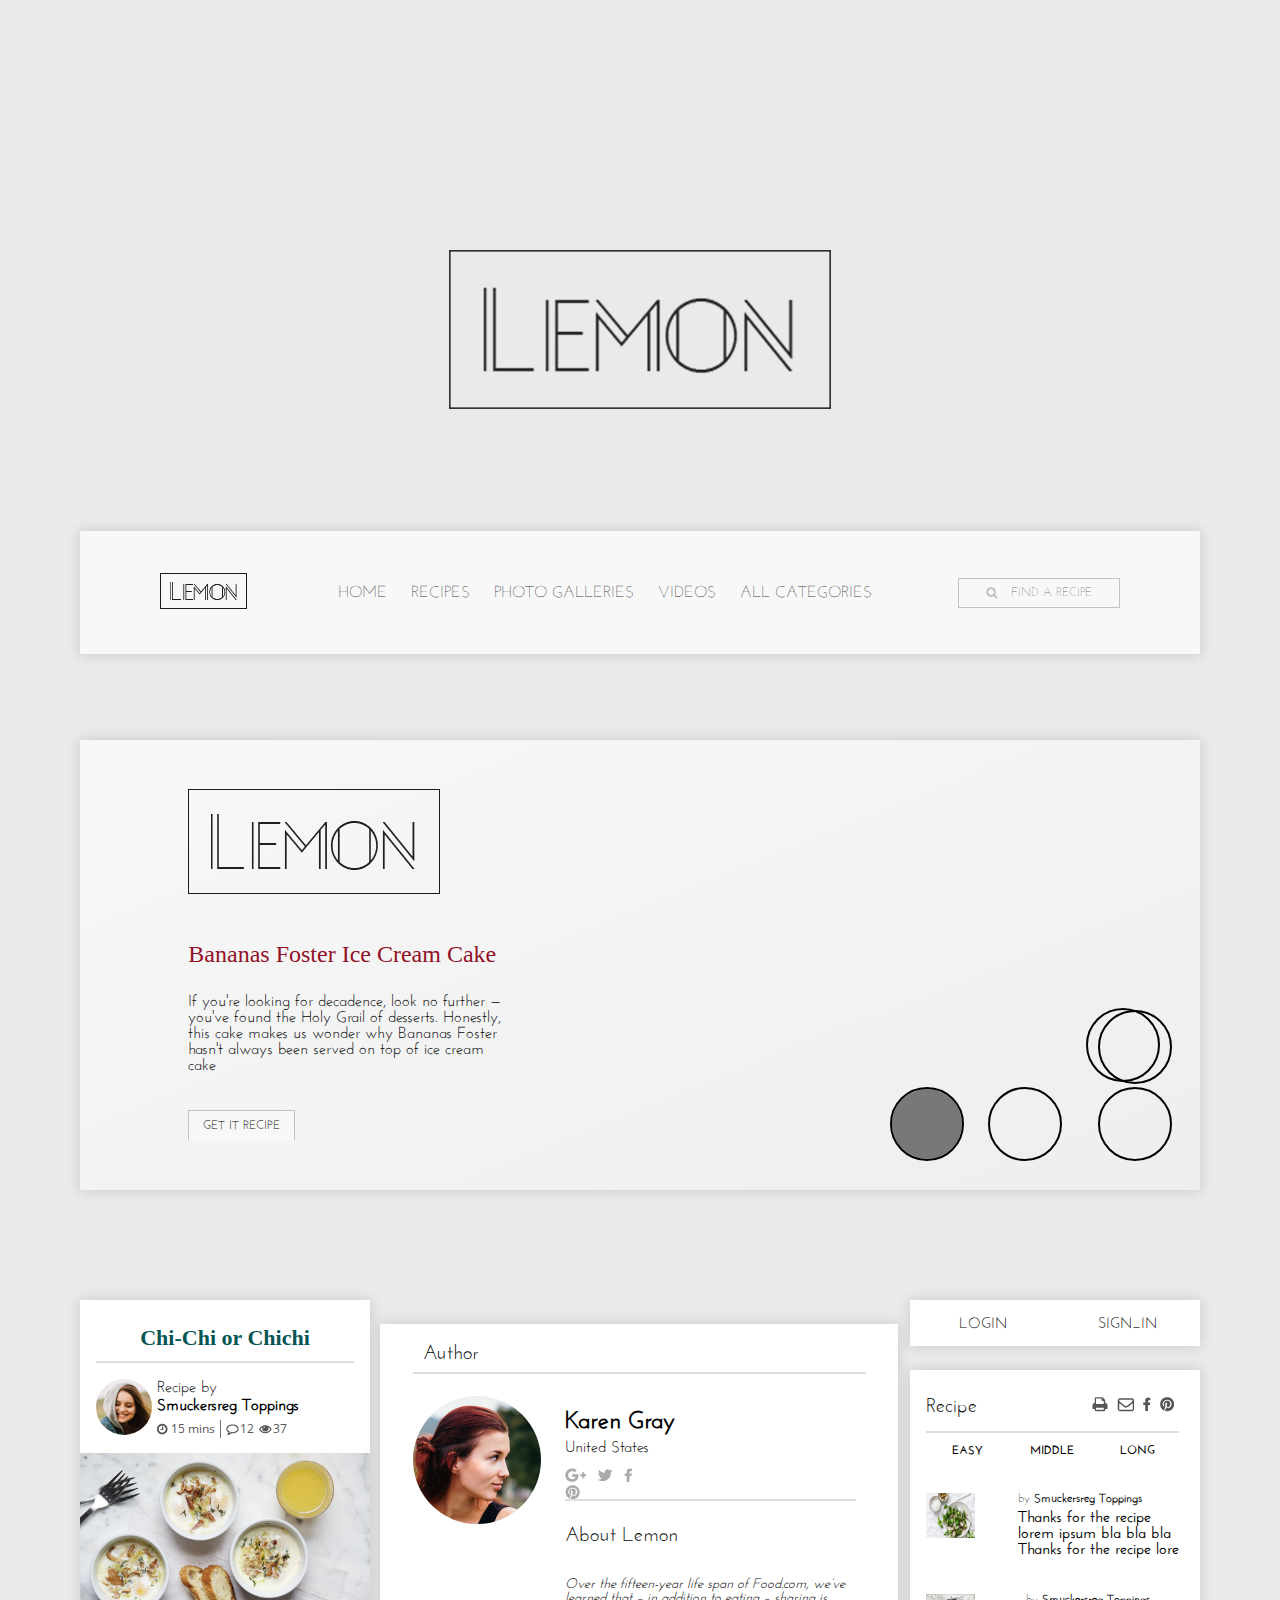
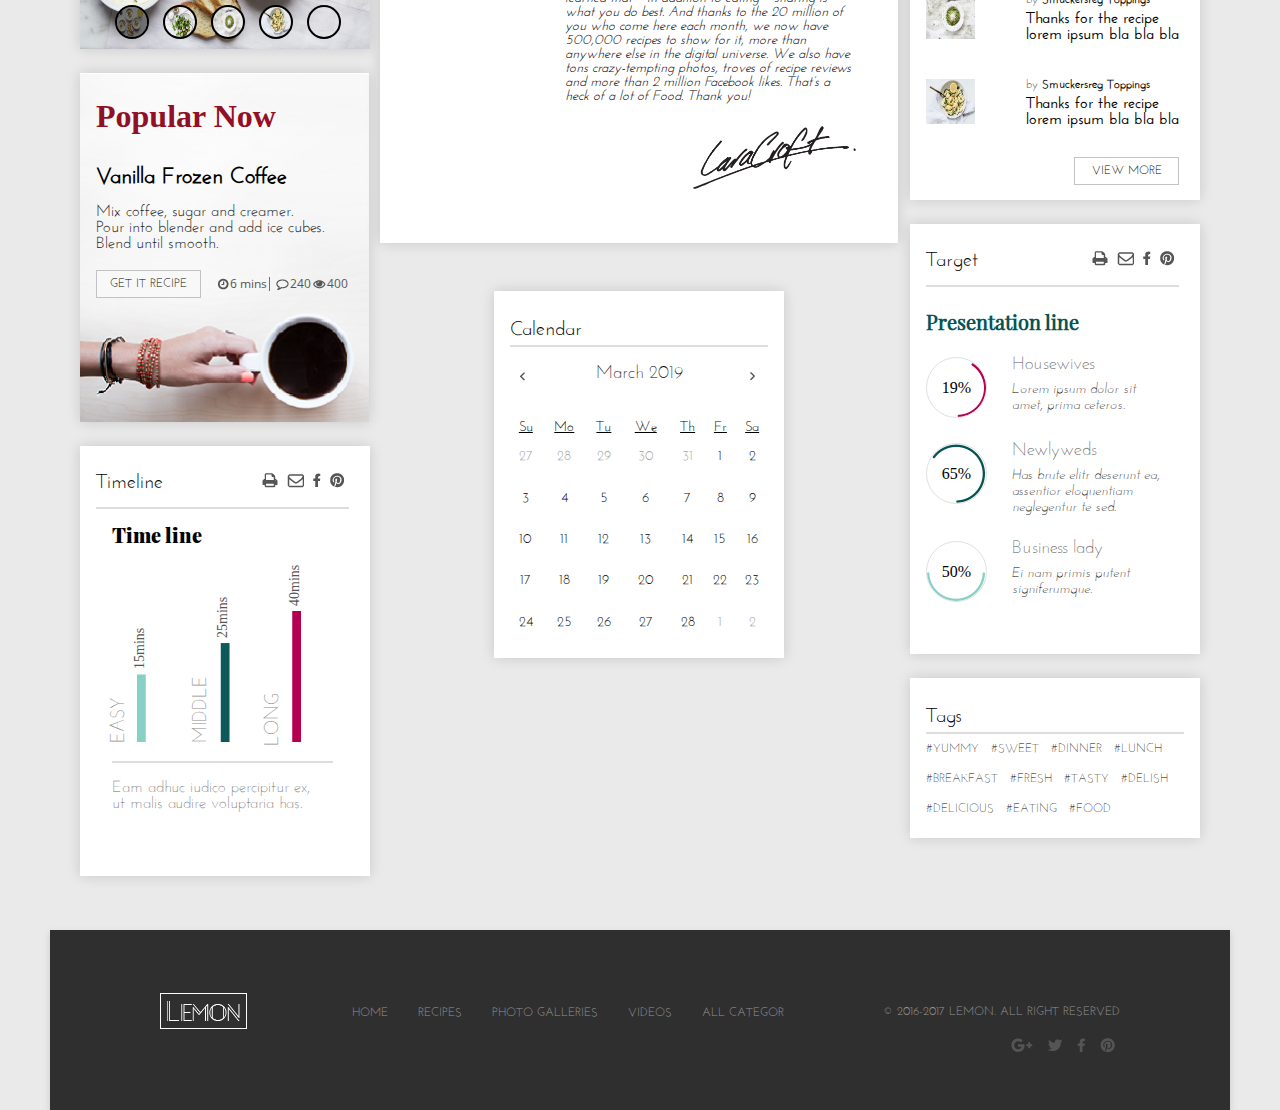
==== commit d18dc528: "upload index.html, slider.css, home_sidebar_1.css" ====
--- a/index.html
+++ b/index.html
@@ -1,10 +1,11 @@
 <!DOCTYPE html>
 <html lang="en">
+
 <head>
 	<meta charset="UTF-8">
 	<title>Lemon</title>
 	<meta http-equiv="Content-Type" content="text/html; charset=utf-8" />
-  	<meta name="description" content="#" />
+	<meta name="description" content="#" />
 	<meta name="keywords" content="#" />
 	<meta name="viewport" content="width=device-width, initial-scale=1.0" />
 	<link rel="apple-touch-icon" sizes="180x180" href="/apple-touch-icon.png">
@@ -19,50 +20,51 @@
 	<link type="text/css" rel="stylesheet" href="css/home_sidebar_1.css">
 	<link type="text/css" rel="stylesheet" href="css/footer.css">
 </head>
+
 <body>
-  <div class="logo_main">
-	  <img src="img/Logo.png" alt="">
-  </div>
+	<div class="logo_main">
+		<img src="img/Logo.png" alt="">
+	</div>
 	<!-- HEADER -->
-  <header class="main-header">
-    <div class="header-wrap">
-      <div class="logo_header">
-        <img src="img/logo_header.png">
-      </div>
-      <nav class="main-menu">
-        <div class="menu">
-          <label class="menu-Toggle" for="menuCheck"><img src="img/Burger.png" alt=""></label>
-          <input id="menuCheck" type="checkbox">
-          <ul class="menuBig">
-            <li><a href="#">HOME</a></li>
-            <li class="submenu">Recipes
-              <ul class="menuLittle">
-                <li><a href="html/recomended.html">RECOMMENDED</a></li>
-                <li><a href="html/popular.html">POPULAR</a></li>
-                <li><a href="html/quick_and_easy.html">QUICK & EASY</a></li>
-                <li><a href="html/healthy.html">HEALTHY</a></li>
-                <li><a href="html/newest.html">NEWEST</a></li>
-              </ul>
-            </li>
-            <li><a href="html/foto.html">Photo Galleries</a></li>
-            <li><a href="html/video.html">Videos</a></li>
-            <li><a href="html/recipees.html">All Categories</a></li>
-          </ul>
-        </div>
-      </nav>
-      <form class="search" action="search.php">
-        <input type="submit"><input type="search" placeholder="FIND A RECIPE">
-      </form>
-    </div>
-  </header>
-  <!-- SLIDER -->
-  <article id="slider_recipees">       
-    	<input checked type="radio" name="slider_big" id="switch1">
-    	<input type="radio" name="slider_big" id="switch2">
-    	<input type="radio" name="slider_big" id="switch3">
-    	<input type="radio" name="slider_big" id="switch4">
-    	<input type="radio" name="slider_big" id="switch5">
-	    <div id="slides_recipe">  
+	<header class="main-header">
+		<div class="header-wrap">
+			<div class="logo_header">
+				<img src="img/logo_header.png">
+			</div>
+			<nav class="main-menu">
+				<div class="menu">
+					<label class="menu-Toggle" for="menuCheck"><img src="img/Burger.png" alt=""></label>
+					<input id="menuCheck" type="checkbox">
+					<ul class="menuBig">
+						<li><a href="#">HOME</a></li>
+						<li class="submenu">Recipes
+							<ul class="menuLittle">
+								<li><a href="html/recomended.html">RECOMMENDED</a></li>
+								<li><a href="html/popular.html">POPULAR</a></li>
+								<li><a href="html/quick_and_easy.html">QUICK & EASY</a></li>
+								<li><a href="html/healthy.html">HEALTHY</a></li>
+								<li><a href="html/newest.html">NEWEST</a></li>
+							</ul>
+						</li>
+						<li><a href="html/fotos.html">Photo Galleries</a></li>
+						<li><a href="html/video.html">Videos</a></li>
+						<li><a href="html/recipees.html">All Categories</a></li>
+					</ul>
+				</div>
+			</nav>
+			<form class="search" action="search.php">
+				<input type="submit"><input type="search" placeholder="FIND A RECIPE">
+			</form>
+		</div>
+	</header>
+	<!-- SLIDER -->
+	<article id="slider_recipees">
+		<input checked type="radio" name="slider_big" id="switch1">
+		<input type="radio" name="slider_big" id="switch2">
+		<input type="radio" name="slider_big" id="switch3">
+		<input type="radio" name="slider_big" id="switch4">
+		<input type="radio" name="slider_big" id="switch5">
+		<div id="slides_recipe">
 			<div class="content content_1">
 				<div class="foto">
 					<img src="img/pexels-photo-104987.jpg" alt="" class="foto">
@@ -70,7 +72,8 @@
 				<div class="description">
 					<img src="img/Logo_hero_page.png" alt="Logo" class="herologo">
 					<h2>Bananas Foster Ice Cream Cake</h2>
-					<p>If you're looking for decadence, look no further — you've found the Holy Grail of desserts. Honestly, this cake makes us wonder why Bananas Foster hasn't always been served on top of ice cream cake</p>
+					<p>If you're looking for decadence, look no further — you've found the Holy Grail of desserts. Honestly, this
+						cake makes us wonder why Bananas Foster hasn't always been served on top of ice cream cake</p>
 					<form action="html/recipe.html" target="_blank">
 						<button>Get it recipe</button>
 					</form>
@@ -83,7 +86,8 @@
 				<div class="description">
 					<img src="img/Logo_hero_page.png" alt="Logo" class="herologo">
 					<h2>Bananas Foster Ice Cream Cake 2</h2>
-					<p>If you're looking for decadence, look no further — you've found the Holy Grail of desserts. Honestly, this cake makes us wonder why Bananas Foster hasn't always been served on top of ice cream cake</p>
+					<p>If you're looking for decadence, look no further — you've found the Holy Grail of desserts. Honestly, this
+						cake makes us wonder why Bananas Foster hasn't always been served on top of ice cream cake</p>
 					<form action="html/recipe.html" target="_blank">
 						<button>Get it recipe</button>
 					</form>
@@ -96,7 +100,8 @@
 				<div class="description">
 					<img src="img/Logo_hero_page.png" alt="Logo" class="herologo">
 					<h2>Bananas Foster Ice Cream Cake 3</h2>
-					<p>If you're looking for decadence, look no further — you've found the Holy Grail of desserts. Honestly, this cake makes us wonder why Bananas Foster hasn't always been served on top of ice cream cake</p>
+					<p>If you're looking for decadence, look no further — you've found the Holy Grail of desserts. Honestly, this
+						cake makes us wonder why Bananas Foster hasn't always been served on top of ice cream cake</p>
 					<form action="html/recipe.html" target="_blank">
 						<button>Get it recipe</button>
 					</form>
@@ -109,7 +114,8 @@
 				<div class="description">
 					<img src="img/Logo_hero_page.png" alt="Logo" class="herologo">
 					<h2>Bananas Foster Ice Cream Cake 4</h2>
-					<p>If you're looking for decadence, look no further — you've found the Holy Grail of desserts. Honestly, this cake makes us wonder why Bananas Foster hasn't always been served on top of ice cream cake</p>
+					<p>If you're looking for decadence, look no further — you've found the Holy Grail of desserts. Honestly, this
+						cake makes us wonder why Bananas Foster hasn't always been served on top of ice cream cake</p>
 					<form action="html/recipe.html" target="_blank">
 						<button>Get it recipe</button>
 					</form>
@@ -122,7 +128,8 @@
 				<div class="description">
 					<img src="img/Logo_hero_page.png" alt="Logo" class="herologo">
 					<h2>Bananas Foster Ice Cream Cake 5</h2>
-					<p>If you're looking for decadence, look no further — you've found the Holy Grail of desserts. Honestly, this cake makes us wonder why Bananas Foster hasn't always been served on top of ice cream cake</p>
+					<p>If you're looking for decadence, look no further — you've found the Holy Grail of desserts. Honestly, this
+						cake makes us wonder why Bananas Foster hasn't always been served on top of ice cream cake</p>
 					<form action="html/recipe.html" target="_blank">
 						<button>Get it recipe</button>
 					</form>
@@ -130,22 +137,22 @@
 			</div>
 		</div>
 		<div id="controls">
-	    	<label for="switch1"></label>
-	    	<label for="switch2"></label>
-	    	<label for="switch3"></label>
-	    	<label for="switch4"></label>
-	    	<label for="switch5"></label>
-	    </div>
-  </article>
-  <!--RECIPEES for width < 576px -->
-  <div class="recipees">
+			<label for="switch1"><span class="color"></span></label>
+			<label for="switch2"><span class="color"></span></label>
+			<label for="switch3"><span class="color"></span>
+				<label for="switch4"><span class="color"></span></label>
+				<label for="switch5"><span class="color"></span></label>
+		</div>
+	</article>
+	<!--RECIPEES for width < 576px -->
+	<div class="recipees">
 		<figure>
 			<a href="html/long.html"><img class="recipees-foto recipees-foto_1" src="img/recipe_1.jpg"></a>
 			<figcaption>
 				<h4>Raspberry &amp; Cream Frozen Yogurt Pie</h4>
 				<div class="icon">
 					<p class="time">35 mins</p>
-				    <img src="img/Line.png">
+					<img src="img/Line.png">
 					<p class="comment">7</p>
 					<p class="view">14</p>
 				</div>
@@ -157,7 +164,7 @@
 				<h4>Giant Ice Cream Sandwich</h4>
 				<div class="icon">
 					<p class="time">20 mins</p>
-				    <img src="img/Line.png">
+					<img src="img/Line.png">
 					<p class="comment">4</p>
 					<p class="view">356</p>
 				</div>
@@ -169,25 +176,25 @@
 				<h4>Dark Chocolate Crunch Ice Cream<br>Sandwich Cake</h4>
 				<div class="icon">
 					<p class="time">15 mins</p>
-				    <img src="img/Line.png">
+					<img src="img/Line.png">
 					<p class="comment">4</p>
 					<p class="view">167</p>
 				</div>
 			</figcaption>
 		</figure>
 	</div>
-  <!-- HOME SIDEBAR -->
-  <main class="sidebar_wrap">
+	<!-- HOME SIDEBAR -->
+	<main class="sidebar_wrap">
 		<aside class="sidebar_left">
 			<!-- CHICHI -->
 			<div class="chichi_wrap">
 				<h3>Chi-Chi or Chichi</h3>
 				<article id="slider_chichi">
-						<input checked type="radio" name="slider_chichi" id="resipe1">
-						<input type="radio" name="slider_chichi" id="resipe2">
-						<input type="radio" name="slider_chichi" id="resipe3">
-						<input type="radio" name="slider_chichi" id="resipe4">
-						<input type="radio" name="slider_chichi" id="resipe5">
+					<input checked type="radio" name="slider_chichi" id="resipe1">
+					<input type="radio" name="slider_chichi" id="resipe2">
+					<input type="radio" name="slider_chichi" id="resipe3">
+					<input type="radio" name="slider_chichi" id="resipe4">
+					<input type="radio" name="slider_chichi" id="resipe5">
 					<div id="slides_chichi">
 						<figure class="recipe_chichi recipe_chichi1">
 							<figcaption>
@@ -276,11 +283,11 @@
 						</figure>
 					</div>
 					<div id="controls_chichi">
-						<label for="resipe1"></label>
-						<label for="resipe2"></label>
-						<label for="resipe3"></label>
-						<label for="resipe4"></label>
-						<label for="resipe5"></label>
+						<label for="resipe1"><span class="color"></span></label>
+						<label for="resipe2"><span class="color"></span></label>
+						<label for="resipe3"><span class="color"></span></label>
+						<label for="resipe4"><span class="color"></span></label>
+						<label for="resipe5"><span class="color"></span></label>
 					</div>
 				</article>
 			</div>
@@ -288,7 +295,8 @@
 			<div class="popular_now">
 				<h3>Popular Now</h3>
 				<p class="popular_title">Vanilla Frozen Coffee</p>
-				<p class="popular_recipe">Mix coffee, sugar and creamer.<br>Pour into blender and add ice cubes.<br>Blend until smooth.</p>
+				<p class="popular_recipe">Mix coffee, sugar and creamer.<br>Pour into blender and add ice cubes.<br>Blend until
+					smooth.</p>
 				<div class="popular_icon">
 					<form action="html/recipe.html" target="_blank">
 						<button>get it recipe</button>
@@ -365,7 +373,11 @@
 							</div>
 							<div class="author_description_wrap">
 								<h4>About Lemon</h4>
-								<p class="author_description">Over the fifteen-year life span of Food.com, we’ve learned that – in addition to eating – sharing is what you do best. And thanks to the 20 million of you who come here each month, we now have 500,000 recipes to show for it, more than anywhere else in the digital universe. We also have tons crazy-tempting photos, troves of recipe reviews and more than 2 million Facebook likes. That’s a heck of a lot of Food. Thank you!</p>
+								<p class="author_description">Over the fifteen-year life span of Food.com, we’ve learned that – in
+									addition to eating – sharing is what you do best. And thanks to the 20 million of you who come here
+									each month, we now have 500,000 recipes to show for it, more than anywhere else in the digital
+									universe. We also have tons crazy-tempting photos, troves of recipe reviews and more than 2 million
+									Facebook likes. That’s a heck of a lot of Food. Thank you!</p>
 								<img src="img/Signature.png">
 							</div>
 						</div>
@@ -380,339 +392,339 @@
 						<input type="radio" name="slider_calendar" id="month3">
 						<input type="radio" name="slider_calendar" id="month4">
 						<input type="radio" name="slider_calendar" id="month5">
-					<div id="slides_calemdar">
-						<div class="month month1" id="m1">
-							<div class="month_header">
-							<p>February 2019</p>
-							</div>
-							<article class="month_content">
-								<table>
-									<tr>
-										<th>Su</th>
-										<th>Mo</th>
-										<th>Tu</th>
-										<th>We</th>
-										<th>Th</th>
-										<th>Fr</th>
-										<th>Sa</th>
-									</tr>
-									<tr>
-										<td class="past"><a href="">27</a></td>
-										<td class="past"><a href="">28</a></td>
-										<td class="past"><a href="">29</a></td>
-										<td class="past"><a href="">30</a></td>
-										<td class="past"><a href="">31</a></td>
-										<td><a href="">1</a></td>
-										<td><a href="">2</a></td>
-									</tr>
-									<tr>
-										<td><a href="">3</a></td>
-										<td><a href="">4</a></td>
-										<td><a href="">5</a></td>
-										<td><a href="">6</a></td>
-										<td><a href="">7</a></td>
-										<td><a href="">8</a></td>
-										<td><a href="">9</a></td>
-									</tr>
-									<tr>
-										<td><a href="">10</a></td>
-										<td><a href="">11</a></td>
-										<td><a href="">12</a></td>
-										<td><a href="">13</a></td>
-										<td><a href="">14</a></td>
-										<td><a href="">15</a></td>
-										<td><a href="">16</a></td>
-									</tr>
-									<tr>
-										<td><a href="">17</a></td>
-										<td><a href="">18</a></td>
-										<td><a href="">19</a></td>
-										<td><a href="">20</a></td>
-										<td><a href="">21</a></td>
-										<td><a href="">22</a></td>
-										<td><a href="">23</a></td>
-									</tr>
-									<tr>
-										<td><a href="">24</a></td>
-										<td><a href="">25</a></td>
-										<td><a href="">26</a></td>
-										<td><a href="">27</a></td>
-										<td><a href="">28</a></td>
-										<td class="past"><a href="">1</a></td>
-										<td class="past"><a href="">2</a></td>
-									</tr>
-								</table>
-							</article>
-						</div>
-						<div class="month month2" id="m2">
-							<div class="month_header">
-							<p>March 2019</p>
-							</div>
-							<article class="month_content">
-								<table>
-									<tr>
-										<th>Su</th>
-										<th>Mo</th>
-										<th>Tu</th>
-										<th>We</th>
-										<th>Th</th>
-										<th>Fr</th>
-										<th>Sa</th>
-									</tr>
-									<tr>
-										<td class="past"><a href="">27</a></td>
-										<td class="past"><a href="">28</a></td>
-										<td class="past"><a href="">29</a></td>
-										<td class="past"><a href="">30</a></td>
-										<td class="past"><a href="">31</a></td>
-										<td><a href="">1</a></td>
-										<td><a href="">2</a></td>
-									</tr>
-									<tr>
-										<td><a href="">3</a></td>
-										<td><a href="">4</a></td>
-										<td><a href="">5</a></td>
-										<td><a href="">6</a></td>
-										<td><a href="">7</a></td>
-										<td><a href="">8</a></td>
-										<td><a href="">9</a></td>
-									</tr>
-									<tr>
-										<td><a href="">10</a></td>
-										<td><a href="">11</a></td>
-										<td><a href="">12</a></td>
-										<td><a href="">13</a></td>
-										<td><a href="">14</a></td>
-										<td><a href="">15</a></td>
-										<td><a href="">16</a></td>
-									</tr>
-									<tr>
-										<td><a href="">17</a></td>
-										<td><a href="">18</a></td>
-										<td><a href="">19</a></td>
-										<td><a href="">20</a></td>
-										<td><a href="">21</a></td>
-										<td><a href="">22</a></td>
-										<td><a href="">23</a></td>
-									</tr>
-									<tr>
-										<td><a href="">24</a></td>
-										<td><a href="">25</a></td>
-										<td><a href="">26</a></td>
-										<td><a href="">27</a></td>
-										<td><a href="">28</a></td>
-										<td class="past"><a href="">1</a></td>
-										<td class="past"><a href="">2</a></td>
-									</tr>
-								</table>
-							</article>
-						</div>
-						<div class="month month3" id="m3">
-							<div class="month_header">
-							<p>April 2019</p>
-							</div>
-							<article class="month_content">
-								<table>
-									<tr>
-										<th>Su</th>
-										<th>Mo</th>
-										<th>Tu</th>
-										<th>We</th>
-										<th>Th</th>
-										<th>Fr</th>
-										<th>Sa</th>
-									</tr>
-									<tr>
-										<td class="past"><a href="">27</a></td>
-										<td class="past"><a href="">28</a></td>
-										<td class="past"><a href="">29</a></td>
-										<td class="past"><a href="">30</a></td>
-										<td class="past"><a href="">31</a></td>
-										<td><a href="">1</a></td>
-										<td><a href="">2</a></td>
-									</tr>
-									<tr>
-										<td><a href="">3</a></td>
-										<td><a href="">4</a></td>
-										<td><a href="">5</a></td>
-										<td><a href="">6</a></td>
-										<td><a href="">7</a></td>
-										<td><a href="">8</a></td>
-										<td><a href="">9</a></td>
-									</tr>
-									<tr>
-										<td><a href="">10</a></td>
-										<td><a href="">11</a></td>
-										<td><a href="">12</a></td>
-										<td><a href="">13</a></td>
-										<td><a href="">14</a></td>
-										<td><a href="">15</a></td>
-										<td><a href="">16</a></td>
-									</tr>
-									<tr>
-										<td><a href="">17</a></td>
-										<td><a href="">18</a></td>
-										<td><a href="">19</a></td>
-										<td><a href="">20</a></td>
-										<td><a href="">21</a></td>
-										<td><a href="">22</a></td>
-										<td><a href="">23</a></td>
-									</tr>
-									<tr>
-										<td><a href="">24</a></td>
-										<td><a href="">25</a></td>
-										<td><a href="">26</a></td>
-										<td><a href="">27</a></td>
-										<td><a href="">28</a></td>
-										<td class="past"><a href="">1</a></td>
-										<td class="past"><a href="">2</a></td>
-									</tr>
-								</table>
-							</article>
-						</div>
-						<div class="month month4" id="m4">
-							<div class="month_header">
-							<p>May 2019</p>
-							</div>
-							<article class="month_content">
-								<table>
-									<tr>
-										<th>Su</th>
-										<th>Mo</th>
-										<th>Tu</th>
-										<th>We</th>
-										<th>Th</th>
-										<th>Fr</th>
-										<th>Sa</th>
-									</tr>
-									<tr>
-										<td class="past"><a href="">27</a></td>
-										<td class="past"><a href="">28</a></td>
-										<td class="past"><a href="">29</a></td>
-										<td class="past"><a href="">30</a></td>
-										<td class="past"><a href="">31</a></td>
-										<td><a href="">1</a></td>
-										<td><a href="">2</a></td>
-									</tr>
-									<tr>
-										<td><a href="">3</a></td>
-										<td><a href="">4</a></td>
-										<td><a href="">5</a></td>
-										<td><a href="">6</a></td>
-										<td><a href="">7</a></td>
-										<td><a href="">8</a></td>
-										<td><a href="">9</a></td>
-									</tr>
-									<tr>
-										<td><a href="">10</a></td>
-										<td><a href="">11</a></td>
-										<td><a href="">12</a></td>
-										<td><a href="">13</a></td>
-										<td><a href="">14</a></td>
-										<td><a href="">15</a></td>
-										<td><a href="">16</a></td>
-									</tr>
-									<tr>
-										<td><a href="">17</a></td>
-										<td><a href="">18</a></td>
-										<td><a href="">19</a></td>
-										<td><a href="">20</a></td>
-										<td><a href="">21</a></td>
-										<td><a href="">22</a></td>
-										<td><a href="">23</a></td>
-									</tr>
-									<tr>
-										<td><a href="">24</a></td>
-										<td><a href="">25</a></td>
-										<td><a href="">26</a></td>
-										<td><a href="">27</a></td>
-										<td><a href="">28</a></td>
-										<td class="past"><a href="">1</a></td>
-										<td class="past"><a href="">2</a></td>
-									</tr>
-								</table>
-							</article>
-						</div>
-						<div class="month month5" id="m5">
-							<div class="month_header">
-							<p>June 2019</p>
-							</div>
-							<article class="month_content">
-								<table>
-									<tr>
-										<th>Su</th>
-										<th>Mo</th>
-										<th>Tu</th>
-										<th>We</th>
-										<th>Th</th>
-										<th>Fr</th>
-										<th>Sa</th>
-									</tr>
-									<tr>
-										<td class="past"><a href="">27</a></td>
-										<td class="past"><a href="">28</a></td>
-										<td class="past"><a href="">29</a></td>
-										<td class="past"><a href="">30</a></td>
-										<td class="past"><a href="">31</a></td>
-										<td><a href="">1</a></td>
-										<td><a href="">2</a></td>
-									</tr>
-									<tr>
-										<td><a href="">3</a></td>
-										<td><a href="">4</a></td>
-										<td><a href="">5</a></td>
-										<td><a href="">6</a></td>
-										<td><a href="">7</a></td>
-										<td><a href="">8</a></td>
-										<td><a href="">9</a></td>
-									</tr>
-									<tr>
-										<td><a href="">10</a></td>
-										<td><a href="">11</a></td>
-										<td><a href="">12</a></td>
-										<td><a href="">13</a></td>
-										<td><a href="">14</a></td>
-										<td><a href="">15</a></td>
-										<td><a href="">16</a></td>
-									</tr>
-									<tr>
-										<td><a href="">17</a></td>
-										<td><a href="">18</a></td>
-										<td><a href="">19</a></td>
-										<td><a href="">20</a></td>
-										<td><a href="">21</a></td>
-										<td><a href="">22</a></td>
-										<td><a href="">23</a></td>
-									</tr>
-									<tr>
-										<td><a href="">24</a></td>
-										<td><a href="">25</a></td>
-										<td><a href="">26</a></td>
-										<td><a href="">27</a></td>
-										<td><a href="">28</a></td>
-										<td class="past"><a href="">1</a></td>
-										<td class="past"><a href="">2</a></td>
-									</tr>
-								</table>
-							</article>
-						</div>
-					</div>
-					<div id="controls_calendar">
-						<label for="month1"></label>
-						<label for="month2"></label>
-						<label for="month3"></label>
-						<label for="month4"></label>
-						<label for="month5"></label>
-					</div>
-					<div id="active_calendar">
-						<label for="month1"></label>
-						<label for="month2"></label>
-						<label for="month3"></label>
-						<label for="month4"></label>
-						<label for="month5"></label>
-					</div>
-				</article>
-			</div>
+						<div id="slides_calemdar">
+							<div class="month month1" id="m1">
+								<div class="month_header">
+									<p>February 2019</p>
+								</div>
+								<article class="month_content">
+									<table>
+										<tr>
+											<th>Su</th>
+											<th>Mo</th>
+											<th>Tu</th>
+											<th>We</th>
+											<th>Th</th>
+											<th>Fr</th>
+											<th>Sa</th>
+										</tr>
+										<tr>
+											<td class="past"><a href="">27</a></td>
+											<td class="past"><a href="">28</a></td>
+											<td class="past"><a href="">29</a></td>
+											<td class="past"><a href="">30</a></td>
+											<td class="past"><a href="">31</a></td>
+											<td><a href="">1</a></td>
+											<td><a href="">2</a></td>
+										</tr>
+										<tr>
+											<td><a href="">3</a></td>
+											<td><a href="">4</a></td>
+											<td><a href="">5</a></td>
+											<td><a href="">6</a></td>
+											<td><a href="">7</a></td>
+											<td><a href="">8</a></td>
+											<td><a href="">9</a></td>
+										</tr>
+										<tr>
+											<td><a href="">10</a></td>
+											<td><a href="">11</a></td>
+											<td><a href="">12</a></td>
+											<td><a href="">13</a></td>
+											<td><a href="">14</a></td>
+											<td><a href="">15</a></td>
+											<td><a href="">16</a></td>
+										</tr>
+										<tr>
+											<td><a href="">17</a></td>
+											<td><a href="">18</a></td>
+											<td><a href="">19</a></td>
+											<td><a href="">20</a></td>
+											<td><a href="">21</a></td>
+											<td><a href="">22</a></td>
+											<td><a href="">23</a></td>
+										</tr>
+										<tr>
+											<td><a href="">24</a></td>
+											<td><a href="">25</a></td>
+											<td><a href="">26</a></td>
+											<td><a href="">27</a></td>
+											<td><a href="">28</a></td>
+											<td class="past"><a href="">1</a></td>
+											<td class="past"><a href="">2</a></td>
+										</tr>
+									</table>
+								</article>
+							</div>
+							<div class="month month2" id="m2">
+								<div class="month_header">
+									<p>March 2019</p>
+								</div>
+								<article class="month_content">
+									<table>
+										<tr>
+											<th>Su</th>
+											<th>Mo</th>
+											<th>Tu</th>
+											<th>We</th>
+											<th>Th</th>
+											<th>Fr</th>
+											<th>Sa</th>
+										</tr>
+										<tr>
+											<td class="past"><a href="">27</a></td>
+											<td class="past"><a href="">28</a></td>
+											<td class="past"><a href="">29</a></td>
+											<td class="past"><a href="">30</a></td>
+											<td class="past"><a href="">31</a></td>
+											<td><a href="">1</a></td>
+											<td><a href="">2</a></td>
+										</tr>
+										<tr>
+											<td><a href="">3</a></td>
+											<td><a href="">4</a></td>
+											<td><a href="">5</a></td>
+											<td><a href="">6</a></td>
+											<td><a href="">7</a></td>
+											<td><a href="">8</a></td>
+											<td><a href="">9</a></td>
+										</tr>
+										<tr>
+											<td><a href="">10</a></td>
+											<td><a href="">11</a></td>
+											<td><a href="">12</a></td>
+											<td><a href="">13</a></td>
+											<td><a href="">14</a></td>
+											<td><a href="">15</a></td>
+											<td><a href="">16</a></td>
+										</tr>
+										<tr>
+											<td><a href="">17</a></td>
+											<td><a href="">18</a></td>
+											<td><a href="">19</a></td>
+											<td><a href="">20</a></td>
+											<td><a href="">21</a></td>
+											<td><a href="">22</a></td>
+											<td><a href="">23</a></td>
+										</tr>
+										<tr>
+											<td><a href="">24</a></td>
+											<td><a href="">25</a></td>
+											<td><a href="">26</a></td>
+											<td><a href="">27</a></td>
+											<td><a href="">28</a></td>
+											<td class="past"><a href="">1</a></td>
+											<td class="past"><a href="">2</a></td>
+										</tr>
+									</table>
+								</article>
+							</div>
+							<div class="month month3" id="m3">
+								<div class="month_header">
+									<p>April 2019</p>
+								</div>
+								<article class="month_content">
+									<table>
+										<tr>
+											<th>Su</th>
+											<th>Mo</th>
+											<th>Tu</th>
+											<th>We</th>
+											<th>Th</th>
+											<th>Fr</th>
+											<th>Sa</th>
+										</tr>
+										<tr>
+											<td class="past"><a href="">27</a></td>
+											<td class="past"><a href="">28</a></td>
+											<td class="past"><a href="">29</a></td>
+											<td class="past"><a href="">30</a></td>
+											<td class="past"><a href="">31</a></td>
+											<td><a href="">1</a></td>
+											<td><a href="">2</a></td>
+										</tr>
+										<tr>
+											<td><a href="">3</a></td>
+											<td><a href="">4</a></td>
+											<td><a href="">5</a></td>
+											<td><a href="">6</a></td>
+											<td><a href="">7</a></td>
+											<td><a href="">8</a></td>
+											<td><a href="">9</a></td>
+										</tr>
+										<tr>
+											<td><a href="">10</a></td>
+											<td><a href="">11</a></td>
+											<td><a href="">12</a></td>
+											<td><a href="">13</a></td>
+											<td><a href="">14</a></td>
+											<td><a href="">15</a></td>
+											<td><a href="">16</a></td>
+										</tr>
+										<tr>
+											<td><a href="">17</a></td>
+											<td><a href="">18</a></td>
+											<td><a href="">19</a></td>
+											<td><a href="">20</a></td>
+											<td><a href="">21</a></td>
+											<td><a href="">22</a></td>
+											<td><a href="">23</a></td>
+										</tr>
+										<tr>
+											<td><a href="">24</a></td>
+											<td><a href="">25</a></td>
+											<td><a href="">26</a></td>
+											<td><a href="">27</a></td>
+											<td><a href="">28</a></td>
+											<td class="past"><a href="">1</a></td>
+											<td class="past"><a href="">2</a></td>
+										</tr>
+									</table>
+								</article>
+							</div>
+							<div class="month month4" id="m4">
+								<div class="month_header">
+									<p>May 2019</p>
+								</div>
+								<article class="month_content">
+									<table>
+										<tr>
+											<th>Su</th>
+											<th>Mo</th>
+											<th>Tu</th>
+											<th>We</th>
+											<th>Th</th>
+											<th>Fr</th>
+											<th>Sa</th>
+										</tr>
+										<tr>
+											<td class="past"><a href="">27</a></td>
+											<td class="past"><a href="">28</a></td>
+											<td class="past"><a href="">29</a></td>
+											<td class="past"><a href="">30</a></td>
+											<td class="past"><a href="">31</a></td>
+											<td><a href="">1</a></td>
+											<td><a href="">2</a></td>
+										</tr>
+										<tr>
+											<td><a href="">3</a></td>
+											<td><a href="">4</a></td>
+											<td><a href="">5</a></td>
+											<td><a href="">6</a></td>
+											<td><a href="">7</a></td>
+											<td><a href="">8</a></td>
+											<td><a href="">9</a></td>
+										</tr>
+										<tr>
+											<td><a href="">10</a></td>
+											<td><a href="">11</a></td>
+											<td><a href="">12</a></td>
+											<td><a href="">13</a></td>
+											<td><a href="">14</a></td>
+											<td><a href="">15</a></td>
+											<td><a href="">16</a></td>
+										</tr>
+										<tr>
+											<td><a href="">17</a></td>
+											<td><a href="">18</a></td>
+											<td><a href="">19</a></td>
+											<td><a href="">20</a></td>
+											<td><a href="">21</a></td>
+											<td><a href="">22</a></td>
+											<td><a href="">23</a></td>
+										</tr>
+										<tr>
+											<td><a href="">24</a></td>
+											<td><a href="">25</a></td>
+											<td><a href="">26</a></td>
+											<td><a href="">27</a></td>
+											<td><a href="">28</a></td>
+											<td class="past"><a href="">1</a></td>
+											<td class="past"><a href="">2</a></td>
+										</tr>
+									</table>
+								</article>
+							</div>
+							<div class="month month5" id="m5">
+								<div class="month_header">
+									<p>June 2019</p>
+								</div>
+								<article class="month_content">
+									<table>
+										<tr>
+											<th>Su</th>
+											<th>Mo</th>
+											<th>Tu</th>
+											<th>We</th>
+											<th>Th</th>
+											<th>Fr</th>
+											<th>Sa</th>
+										</tr>
+										<tr>
+											<td class="past"><a href="">27</a></td>
+											<td class="past"><a href="">28</a></td>
+											<td class="past"><a href="">29</a></td>
+											<td class="past"><a href="">30</a></td>
+											<td class="past"><a href="">31</a></td>
+											<td><a href="">1</a></td>
+											<td><a href="">2</a></td>
+										</tr>
+										<tr>
+											<td><a href="">3</a></td>
+											<td><a href="">4</a></td>
+											<td><a href="">5</a></td>
+											<td><a href="">6</a></td>
+											<td><a href="">7</a></td>
+											<td><a href="">8</a></td>
+											<td><a href="">9</a></td>
+										</tr>
+										<tr>
+											<td><a href="">10</a></td>
+											<td><a href="">11</a></td>
+											<td><a href="">12</a></td>
+											<td><a href="">13</a></td>
+											<td><a href="">14</a></td>
+											<td><a href="">15</a></td>
+											<td><a href="">16</a></td>
+										</tr>
+										<tr>
+											<td><a href="">17</a></td>
+											<td><a href="">18</a></td>
+											<td><a href="">19</a></td>
+											<td><a href="">20</a></td>
+											<td><a href="">21</a></td>
+											<td><a href="">22</a></td>
+											<td><a href="">23</a></td>
+										</tr>
+										<tr>
+											<td><a href="">24</a></td>
+											<td><a href="">25</a></td>
+											<td><a href="">26</a></td>
+											<td><a href="">27</a></td>
+											<td><a href="">28</a></td>
+											<td class="past"><a href="">1</a></td>
+											<td class="past"><a href="">2</a></td>
+										</tr>
+									</table>
+								</article>
+							</div>
+						</div>
+						<div id="controls_calendar">
+							<label for="month1"></label>
+							<label for="month2"></label>
+							<label for="month3"></label>
+							<label for="month4"></label>
+							<label for="month5"></label>
+						</div>
+						<div id="active_calendar">
+							<label for="month1"></label>
+							<label for="month2"></label>
+							<label for="month3"></label>
+							<label for="month4"></label>
+							<label for="month5"></label>
+						</div>
+					</article>
+				</div>
 			</section>
 			<aside class="sidebar_right">
 				<!-- LOGIN & SIGNIN-->
@@ -749,14 +761,13 @@
 					<div id="signinwindow" class="window">
 						<aside class="sign_in" id="sign_in">
 							<div class="header_client">
-								<p>	Sign in</p>
+								<p> Sign in</p>
 								<a class="cansel" href="#sign_in_btn"><img src="img/cancel.png" alt=""></a>
 							</div>
 							<section class="content_sign_in">
 								<form action="/sign-in" method="post">
 									<h3>Sign in for LEMON</h3>
-									<input type="email" name="email_adres" id="email_sign"
-									placeholder="email">
+									<input type="email" name="email_adres" id="email_sign" placeholder="email">
 									<input type="text" name="user_name" id="name" placeholder="user_name">
 									<input type="password" name="password" id="pass_sign" placeholder="password">
 									<input type="password" name="password_r" id="pass_sign_r" placeholder="reapet password">
@@ -768,7 +779,7 @@
 									<a href="#"><img src="img/Icon/facebook_in.png" alt=""></a>
 									<a href="#"><img src="img/Icon/Google_in.png" alt=""></a>
 								</div>
-								<p>By joining LEMON, you agree to our<br ><a href="#">Terms of Service</a></p>
+								<p>By joining LEMON, you agree to our<br><a href="#">Terms of Service</a></p>
 								<a href="#loginwindow">login</a>
 							</div>
 						</aside>
@@ -788,9 +799,9 @@
 						</div>
 						<div class="slider_recipes_wrap">
 							<div class="slider_recipes">
-								<label for="slide-1" checked >Easy</label>
+								<label for="slide-1" checked>Easy</label>
 								<label for="slide-2">Middle</label>
-								<label for="slide-3">Long</label>	
+								<label for="slide-3">Long</label>
 							</div>
 							<input checked type="radio" name="slides" id="slide-1">
 							<div class="slide_recipe slide-one">
@@ -914,7 +925,9 @@
 					<!-- TAGS -->
 					<div class="tags-wrap">
 						<h3>Tags</h3>
-						<div class="tags_content">#yummy &nbsp;&nbsp;#sweet &nbsp;&nbsp;#dinner &nbsp;&nbsp;#lunch<br>#breakfast &nbsp;&nbsp;#fresh &nbsp;&nbsp;#tasty &nbsp;&nbsp;#delish<br>#delicious &nbsp;&nbsp;#eating &nbsp;&nbsp;#food</div>
+						<div class="tags_content">#yummy &nbsp;&nbsp;#sweet &nbsp;&nbsp;#dinner &nbsp;&nbsp;#lunch<br>#breakfast
+							&nbsp;&nbsp;#fresh &nbsp;&nbsp;#tasty &nbsp;&nbsp;#delish<br>#delicious &nbsp;&nbsp;#eating
+							&nbsp;&nbsp;#food</div>
 					</div>
 				</div>
 			</aside>
@@ -938,7 +951,7 @@
 							<li><a href="html/newest.html">Newest</a></li>
 						</ul>
 					</li>
-					<li><a href="html/foto.html" target="_blank">Photo Galleries</a></li>
+					<li><a href="html/fotos.html" target="_blank">Photo Galleries</a></li>
 					<li><a href="html/video.html">Videos</a></li>
 					<li><a href="html/recipees.html">All Categor</a></li>
 				</ul>
@@ -954,4 +967,5 @@
 		</div>
 	</footer>
 </body>
+
 </html>--- a/css/slider.css
+++ b/css/slider.css
@@ -1,295 +1,306 @@
-
-
 #slider_recipees {
-	position: relative;
-	max-width: 1120px;
-	min-height: 450px;   
-	box-shadow: 0px 0px 13px 0px rgba(0, 0, 0, 0.15);
-	margin: 86px auto;
-	box-sizing: border-box;
+  position: relative;
+  max-width: 1120px;
+  min-height: 450px;
+  box-shadow: 0px 0px 13px 0px rgba(0, 0, 0, 0.15);
+  margin: 86px auto;
+  box-sizing: border-box;
 }
 #slider_recipees #slides_recipe {
-	width: inherit;
-	min-height: inherit;
-	overflow: hidden;
-	position: relative;
-	background: linear-gradient(to right bottom, #f8f8f8, #edeeee);
-}  
+  width: inherit;
+  min-height: inherit;
+  overflow: hidden;
+  position: relative;
+  background: linear-gradient(to right bottom, #f8f8f8, #edeeee);
+}
 
 #slider_recipees #slides_recipe .content {
-	width: 100%;
-	height: 100%;
-	position: absolute;
-	opacity: 0;
-	z-index: 0;
-	transform: scale(1.5);
-	transition: transform ease-in-out .5s, opacity .5s;
+  width: 100%;
+  height: 100%;
+  position: absolute;
+  opacity: 0;
+  z-index: 0;
+  transform: scale(1.5);
+  transition: transform ease-in-out 0.5s, opacity 0.5s;
 }
 #slider_recipees #slides_recipe .content .foto {
-	display: none;
+  display: none;
 }
 #slider_recipees #slides_recipe .content .description {
-	width: calc(100%/12*4);
-	height: 100%;
-	margin-left: calc(100%/12 + 15px);
-	padding-top: 49px;
-	padding-bottom: 39px;
-}  
+  width: calc(100% / 12 * 4);
+  height: 100%;
+  margin-left: calc(100% / 12 + 15px);
+  padding-top: 49px;
+  padding-bottom: 39px;
+}
 #slider_recipees #slides_recipe .content .description > img {
-	margin-bottom: 45px;
-}   
+  margin-bottom: 45px;
+}
 #slider_recipees #slides_recipe .content .description h2 {
-	font-family: 'Playfair Display';  
-	color: #921026;
-	font-size: 24px;
-	font-weight: 400;
-	text-align: left;
-	font-style: normal;
-	margin-bottom: 28px;
-}  
+  font-family: "Playfair Display";
+  color: #921026;
+  font-size: 24px;
+  font-weight: 400;
+  text-align: left;
+  font-style: normal;
+  margin-bottom: 28px;
+}
 #slider_recipees #slides_recipe .content .description p {
-	display: block;
-	font-family: 'Josefin Sans';
-	color: #000000;
-	font-size: 16px;
-	font-weight: 300;
-	text-align: left;
-	margin-bottom: 36px;
-	padding-right: 50px;
-}  
+  display: block;
+  font-family: "Josefin Sans";
+  color: #000000;
+  font-size: 16px;
+  font-weight: 300;
+  text-align: left;
+  margin-bottom: 36px;
+  padding-right: 50px;
+}
 #slider_recipees #slides_recipe .content .description form {
-	width: 105px;
-	height: 28px;
-	border: 1px solid #c2c2c2;
-} 
+  width: 105px;
+  height: 28px;
+  border: 1px solid #c2c2c2;
+}
 #slider_recipees #slides_recipe .content .description form button {
-	width: 105px;
-	background-color: #f8f8f8;
-	border: none;
-	font-family: 'Josefin Sans';
-	color:#000000;
-	font-size: 12px;
-	text-transform: uppercase;
-	line-height: 28px;
-	font-weight: 300;
-	text-align: center;
-	cursor: pointer;
-}   
+  width: 105px;
+  background-color: #f8f8f8;
+  border: none;
+  font-family: "Josefin Sans";
+  color: #000000;
+  font-size: 12px;
+  text-transform: uppercase;
+  line-height: 28px;
+  font-weight: 300;
+  text-align: center;
+  cursor: pointer;
+}
 #slider_recipees #slides_recipe .content_1 {
-	background: url(../img/pexels-photo-104987.jpg) no-repeat;
-	-webkit-background-size: auto 100%;
-    background-size: auto 100%;
-    -ms-background-position-x: right;
-    background-position-x: right;
-} #slider_recipees #slides_recipe .content_2 {
-	background: url(../img/pexels-photo-176038_1.jpg) no-repeat;
-	-webkit-background-size: contain;
-    background-size: contain;
-    -ms-background-position-x: right;
-    background-position-x: right;
-} #slider_recipees #slides_recipe .content_3 {
-	background: url(../img/pexels-photo-218844.jpg) no-repeat;
-	-webkit-background-size: contain;
-    background-size: contain;
-    -ms-background-position-x: right;
-    background-position-x: right;
-} #slider_recipees #slides_recipe .content_4 {
-	background: url(../img/recipe_blog.jpg) no-repeat;
-	-webkit-background-size: contain;
-    background-size: contain;
-    -ms-background-position-x: right;
-    background-position-x: right;
-} #slider_recipees #slides_recipe .content_5 {
-	background: url(../img/recipe_1.jpg) no-repeat;
-	-webkit-background-size: contain;
-    background-size: contain;
-    -ms-background-position-x: right;
-    background-position-x: right;
-}  
-  
+  background: url(../img/pexels-photo-104987.jpg) no-repeat;
+  -webkit-background-size: auto 100%;
+  background-size: auto 100%;
+  -ms-background-position-x: right;
+  background-position-x: right;
+}
+#slider_recipees #slides_recipe .content_2 {
+  background: url(../img/pexels-photo-176038_1.jpg) no-repeat;
+  -webkit-background-size: contain;
+  background-size: contain;
+  -ms-background-position-x: right;
+  background-position-x: right;
+}
+#slider_recipees #slides_recipe .content_3 {
+  background: url(../img/pexels-photo-218844.jpg) no-repeat;
+  -webkit-background-size: contain;
+  background-size: contain;
+  -ms-background-position-x: right;
+  background-position-x: right;
+}
+#slider_recipees #slides_recipe .content_4 {
+  background: url(../img/recipe_blog.jpg) no-repeat;
+  -webkit-background-size: contain;
+  background-size: contain;
+  -ms-background-position-x: right;
+  background-position-x: right;
+}
+#slider_recipees #slides_recipe .content_5 {
+  background: url(../img/recipe_1.jpg) no-repeat;
+  -webkit-background-size: contain;
+  background-size: contain;
+  -ms-background-position-x: right;
+  background-position-x: right;
+}
+
 #slider_recipees input {
-	display: none;
+  display: none;
 }
 #slider_recipees #controls {
-	position: absolute;
-	right: 30px;
-	bottom: 26px;
+  position: absolute;
+  right: 30px;
+  bottom: 26px;
 }
 #slider_recipees #controls label {
-    position: relative;
-    display: inline-block;  
-    width: 70px;
-    height: 70px;
-    margin: 0 10px;
-    background: #fff;
-    border: 2px solid #000;
-    border-radius: 50%;
-    z-index: 10;
-    transition: background ease-in-out .5s
+  position: relative;
+  display: inline-block;
+  width: 70px;
+  height: 70px;
+  margin: 0 10px;
+  background: #fff;
+  border: 2px solid #000;
+  border-radius: 50%;
+  z-index: 10;
+  transition: background ease-in-out 0.5s;
 }
 #slider_recipees #controls label:nth-child(1) {
-	background: url(../img/pexels-photo-104987.jpg) no-repeat;
-	-webkit-background-size: 100% -100%;
-	background-size: 100% 100%;
-}  
+  background: url(../img/pexels-photo-104987.jpg) no-repeat;
+  -webkit-background-size: 100% -100%;
+  background-size: 100% 100%;
+}
 #slider_recipees #controls label:nth-child(2) {
-	background: url(../img/pexels-photo-176038_1.jpg) no-repeat;
-	-webkit-background-size: 100% -100%;
-	background-size: 100% 100%;
-}  
+  background: url(../img/pexels-photo-176038_1.jpg) no-repeat;
+  -webkit-background-size: 100% -100%;
+  background-size: 100% 100%;
+}
 #slider_recipees #controls label:nth-child(3) {
-	background: url(../img/pexels-photo-218844.jpg) no-repeat;
-	-webkit-background-size: 100% -100%;
-	background-size: 100% 100%;
-}  
+  background: url(../img/pexels-photo-218844.jpg) no-repeat;
+  -webkit-background-size: 100% -100%;
+  background-size: 100% 100%;
+}
 #slider_recipees #controls label:nth-child(4) {
-	background: url(../img/recipe_blog.jpg) no-repeat;
-	-webkit-background-size: 100% -100%;
-	background-size: 100% 100%;
-}  
+  background: url(../img/recipe_blog.jpg) no-repeat;
+  -webkit-background-size: 100% -100%;
+  background-size: 100% 100%;
+}
 #slider_recipees #controls label:nth-child(5) {
-	background: url(../img/recipe_1.jpg) no-repeat;
-	-webkit-background-size: 100% -100%;
-	background-size: 100% 100%;
-}  
-#slider_recipees #controls label:hover,
-#switch1:checked ~ #controls label:nth-child(1),
-#switch2:checked ~ #controls label:nth-child(2),
-#switch3:checked ~ #controls label:nth-child(3),
-#switch4:checked ~ #controls label:nth-child(4),
-#switch5:checked ~ #controls label:nth-child(5) {
-	background: #555;
-}  
-#switch1:checked ~ #slides_recipe > .content_1, 
-#switch2:checked ~ #slides_recipe > .content_2, 
-#switch3:checked ~ #slides_recipe > .content_3, 
-#switch4:checked ~ #slides_recipe > .content_4, 
+  background: url(../img/recipe_1.jpg) no-repeat;
+  -webkit-background-size: 100% -100%;
+  background-size: 100% 100%;
+}
+.color {
+  position: absolute;
+  width: 100%;
+  height: 100%;
+  border-radius: 50%;
+  background: linear-gradient(rgba(0, 0, 0, 0.5), rgba(0, 0, 0, 0.5));
+  display: none;
+}
+#slider_recipees #controls label:hover .color,
+#switch1:checked ~ #controls label:nth-child(1) .color,
+#switch2:checked ~ #controls label:nth-child(2) .color,
+#switch3:checked ~ #controls label:nth-child(3) .color,
+#switch4:checked ~ #controls label:nth-child(4) .color,
+#switch5:checked ~ #controls label:nth-child(5) .color {
+  display: block;
+  cursor: pointer;
+}
+#switch1:checked ~ #slides_recipe > .content_1,
+#switch2:checked ~ #slides_recipe > .content_2,
+#switch3:checked ~ #slides_recipe > .content_3,
+#switch4:checked ~ #slides_recipe > .content_4,
 #switch5:checked ~ #slides_recipe > .content_5 {
-	opacity: 1;
-	z-index: 1;
-	transform: scale(1);
-}  
-
+  opacity: 1;
+  z-index: 1;
+  transform: scale(1);
+}
 
 @media (max-width: 1200px) {
   #slider_recipees {
     margin: 86px 40px;
   }
-} 
+}
 @media (max-width: 992px) {
-	#slider_recipees {
-		min-height: 970px;
-	}
-	#slider_recipees #controls {
-	position: absolute;
-	width: 100%;
-	height: 7.5vw;
-	left: 50%;
-	margin-left: -29.03vw;
-	top: 50.4vw;
-}
-	#slider_recipees #controls label {
-		width: 7.06vw;
-	    height: 7.06vw;
-	    margin: 0 2.0vw;
-	} 
-	#slider_recipees #slides_recipe .content {
-		display: -webkit-flex;
-		display: -moz-flex;
-		display: -ms-flex;
-		display: -o-flex;
-		display: flex;
-		flex-direction: column;
-		justify-content: center;
-	}
-	#slider_recipees #slides_recipe .content .foto {
-		display: block;
-		width: 100%;
-		max-height: 600px;
-		justify-content: center;
-	}
-	#slider_recipees #slides_recipe .content_1, 
-	#slider_recipees #slides_recipe .content_2, 
-	#slider_recipees #slides_recipe .content_3, 
-	#slider_recipees #slides_recipe .content_4, 
-	#slider_recipees #slides_recipe .content_5 {
-		background: none;
-	}  
-	#slider_recipees #slides_recipe .content .description {
-	width: 90%;
-	height: 100%;
-	margin: 0 auto;
-	padding-top: 49px;
-	padding-bottom: 39px;
-	text-align: center;   
-	}  
-	#slider_recipees #slides_recipe .content .description p, 
-	#slider_recipees #slides_recipe .content .description h2 {
-		text-align: center;
-	}  
-	#slider_recipees #slides_recipe .content .description form {
-		margin: 0 auto;
-	} 
+  #slider_recipees {
+    min-height: 970px;
+  }
+  #slider_recipees #controls {
+    position: absolute;
+    width: 100%;
+    height: 7.5vw;
+    left: 50%;
+    margin-left: -29.03vw;
+    top: 50.4vw;
+  }
+  #slider_recipees #controls label {
+    width: 7.06vw;
+    height: 7.06vw;
+    margin: 0 2vw;
+  }
+  #slider_recipees #slides_recipe .content {
+    display: -webkit-flex;
+    display: -moz-flex;
+    display: -ms-flex;
+    display: -o-flex;
+    display: flex;
+    flex-direction: column;
+    justify-content: center;
+  }
+  #slider_recipees #slides_recipe .content .foto {
+    display: block;
+    width: 100%;
+    max-height: 600px;
+    justify-content: center;
+  }
+  #slider_recipees #slides_recipe .content_1,
+  #slider_recipees #slides_recipe .content_2,
+  #slider_recipees #slides_recipe .content_3,
+  #slider_recipees #slides_recipe .content_4,
+  #slider_recipees #slides_recipe .content_5 {
+    background: none;
+  }
+  #slider_recipees #slides_recipe .content .description {
+    width: 90%;
+    height: 100%;
+    margin: 0 auto;
+    padding-top: 49px;
+    padding-bottom: 39px;
+    text-align: center;
+  }
+  #slider_recipees #slides_recipe .content .description p,
+  #slider_recipees #slides_recipe .content .description h2 {
+    text-align: center;
+  }
+  #slider_recipees #slides_recipe .content .description form {
+    margin: 0 auto;
+  }
 }
 @media (max-width: 768px) {
-	#slider_recipees {
-		min-height: 850px;
-	}
-	#slider_recipees #slides_recipe .content .foto {
-		max-height: 450px;
-	}  
-	#slider_recipees #controls {
-		top: 47.5vw;
-	}  
+  #slider_recipees {
+    min-height: 850px;
+  }
+  #slider_recipees #slides_recipe .content .foto {
+    max-height: 450px;
+  }
+  #slider_recipees #controls {
+    top: 47.5vw;
+  }
 }
 @media (max-width: 576px) {
-	#slider_recipees {
-		width: 100%;
-		min-height: auto;
-		margin: 0;
-		box-shadow: none;
-	}  
-	#slider_recipees #slides_recipe .content .foto {
-		max-height: 380px;
-	}  
-	#slider_recipees #slides_recipe .content .description {
-		width: 100%;
-		height: auto;
-		padding: 0;
-		background-color: #fbfcfd;
-	}   
-	#slider_recipees #slides_recipe .content .description p, h2 {
-		display: none;
-	}
-	#slider_recipees #slides_recipe .content .description > img {
-		display: none;
-	}
-	#switch1:checked ~ #slides_recipe > .content_1, 
-	#switch2:checked ~ #slides_recipe > .content_2, 
-	#switch3:checked ~ #slides_recipe > .content_3, 
-	#switch4:checked ~ #slides_recipe > .content_4, 
-	#switch5:checked ~ #slides_recipe > .content_5 {
-		position: relative;
-		opacity: 1;
-		z-index: 1;
-		transform: scale(1);
-	}
-	#slider_recipees #slides_recipe .content .description form {
-		width: 100%;
-		height: auto;
-		border: none;
-	}
-	#slider_recipees #slides_recipe .content .description form button {
-		width: inherit;
-		font-size: 18px;
-		line-height: 300%;
-	}  
-	#slider_recipees #controls {
-		top: 53.4vw;
-		margin-left: -40.5vw;
-	}
-	#slider_recipees #controls label {
-		width: 10vw;
-	    height: 10vw;
-	} 
-}
+  #slider_recipees {
+    width: 100%;
+    min-height: auto;
+    margin: 0;
+    box-shadow: none;
+  }
+  #slider_recipees #slides_recipe .content .foto {
+    max-height: 380px;
+  }
+  #slider_recipees #slides_recipe .content .description {
+    width: 100%;
+    height: auto;
+    padding: 0;
+    background-color: #fbfcfd;
+  }
+  #slider_recipees #slides_recipe .content .description p,
+  h2 {
+    display: none;
+  }
+  #slider_recipees #slides_recipe .content .description > img {
+    display: none;
+  }
+  #switch1:checked ~ #slides_recipe > .content_1,
+  #switch2:checked ~ #slides_recipe > .content_2,
+  #switch3:checked ~ #slides_recipe > .content_3,
+  #switch4:checked ~ #slides_recipe > .content_4,
+  #switch5:checked ~ #slides_recipe > .content_5 {
+    position: relative;
+    opacity: 1;
+    z-index: 1;
+    transform: scale(1);
+  }
+  #slider_recipees #slides_recipe .content .description form {
+    width: 100%;
+    height: auto;
+    border: none;
+  }
+  #slider_recipees #slides_recipe .content .description form button {
+    width: inherit;
+    font-size: 18px;
+    line-height: 300%;
+  }
+  #slider_recipees #controls {
+    top: 53.4vw;
+    margin-left: -40.5vw;
+  }
+  #slider_recipees #controls label {
+    width: 10vw;
+    height: 10vw;
+  }
+}
--- a/css/home_sidebar_1.css
+++ b/css/home_sidebar_1.css
@@ -163,13 +163,13 @@
 #controls_chichi label:nth-child(5) {
 	background: url(../img/pexels-photo-104987.jpg) no-repeat center center / 100% 100%;
 }  
-#controls_chichi label:hover, 
-#resipe1:checked ~ #controls_chichi label:nth-child(1), 
-#resipe2:checked ~ #controls_chichi label:nth-child(2), 
-#resipe3:checked ~ #controls_chichi label:nth-child(3), 
-#resipe4:checked ~ #controls_chichi label:nth-child(4), 
-#resipe5:checked ~ #controls_chichi label:nth-child(5) {
-	background: #555;
+#controls_chichi label:hover .color, 
+#resipe1:checked ~ #controls_chichi label:nth-child(1) .color, 
+#resipe2:checked ~ #controls_chichi label:nth-child(2) .color, 
+#resipe3:checked ~ #controls_chichi label:nth-child(3) .color, 
+#resipe4:checked ~ #controls_chichi label:nth-child(4) .color, 
+#resipe5:checked ~ #controls_chichi label:nth-child(5) .color {
+	display: block;
 	cursor: pointer;
 }  
 #resipe1:checked ~ #slides_chichi {
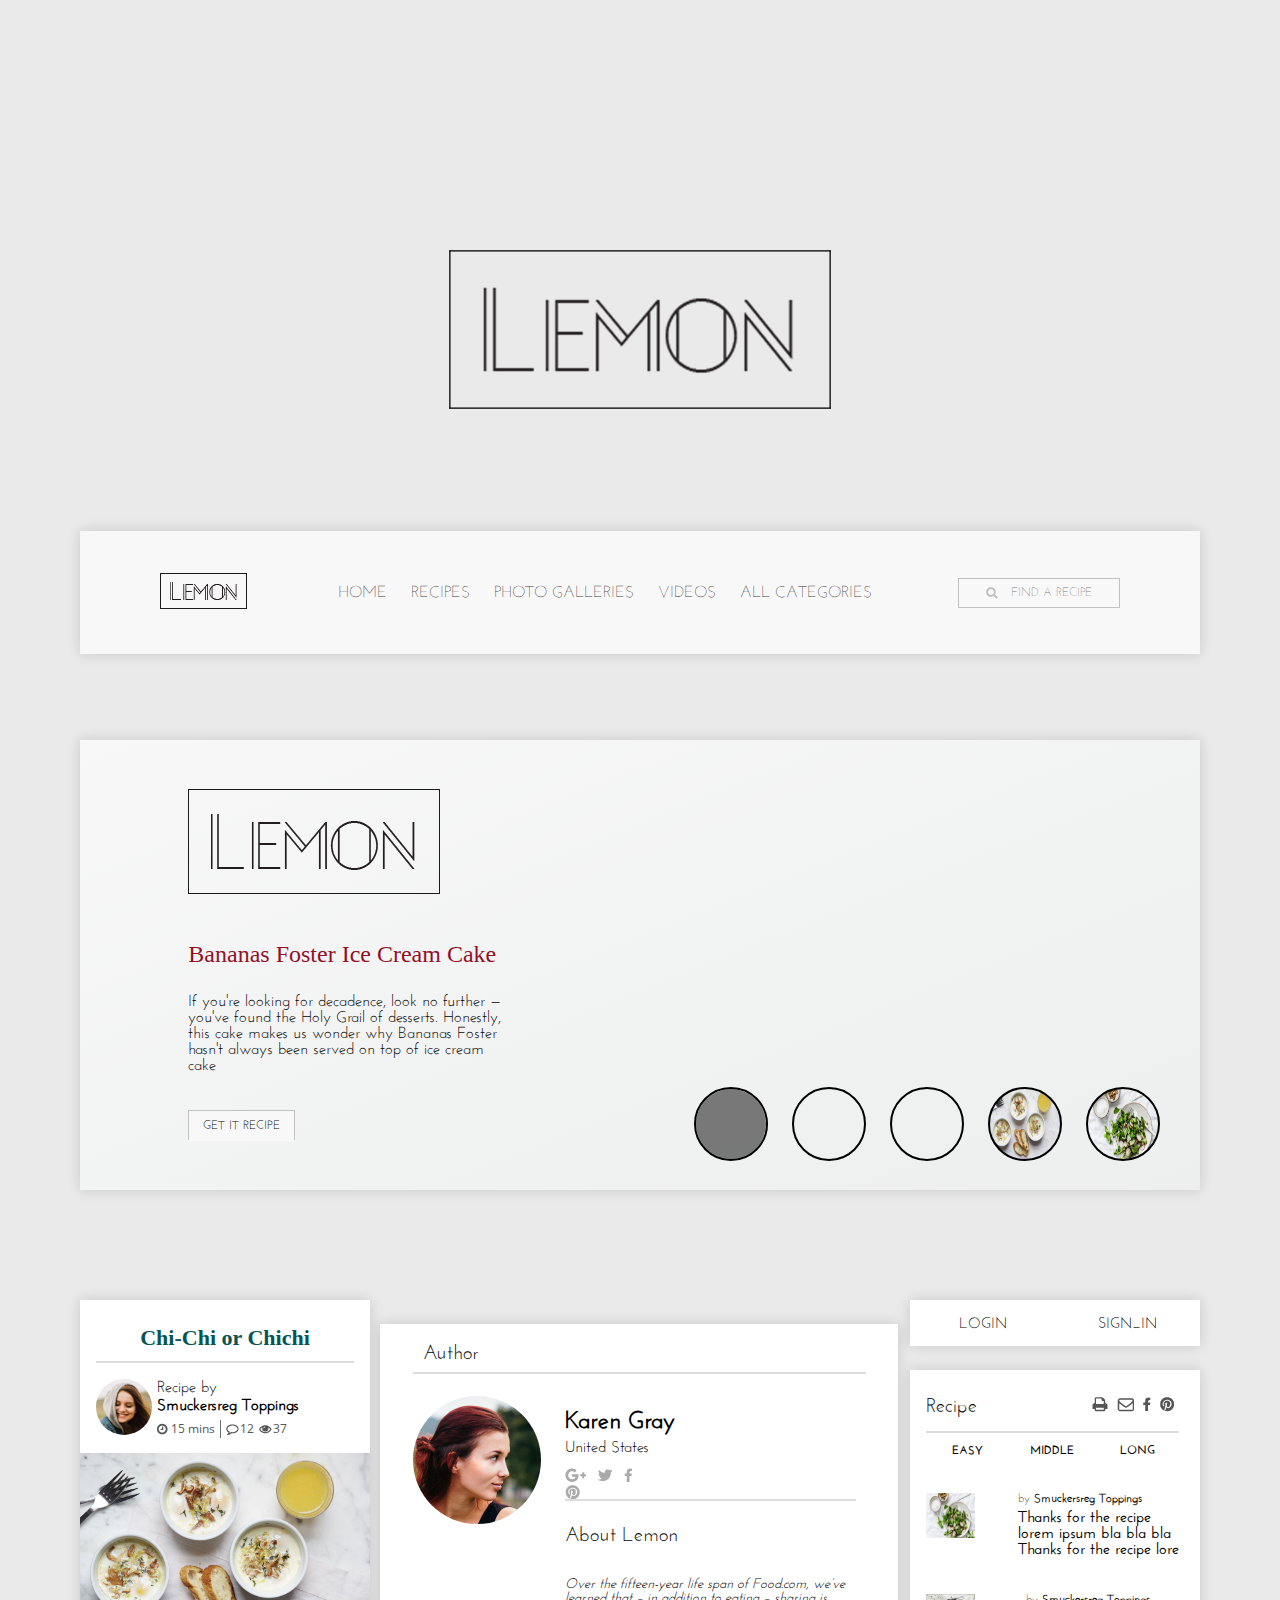
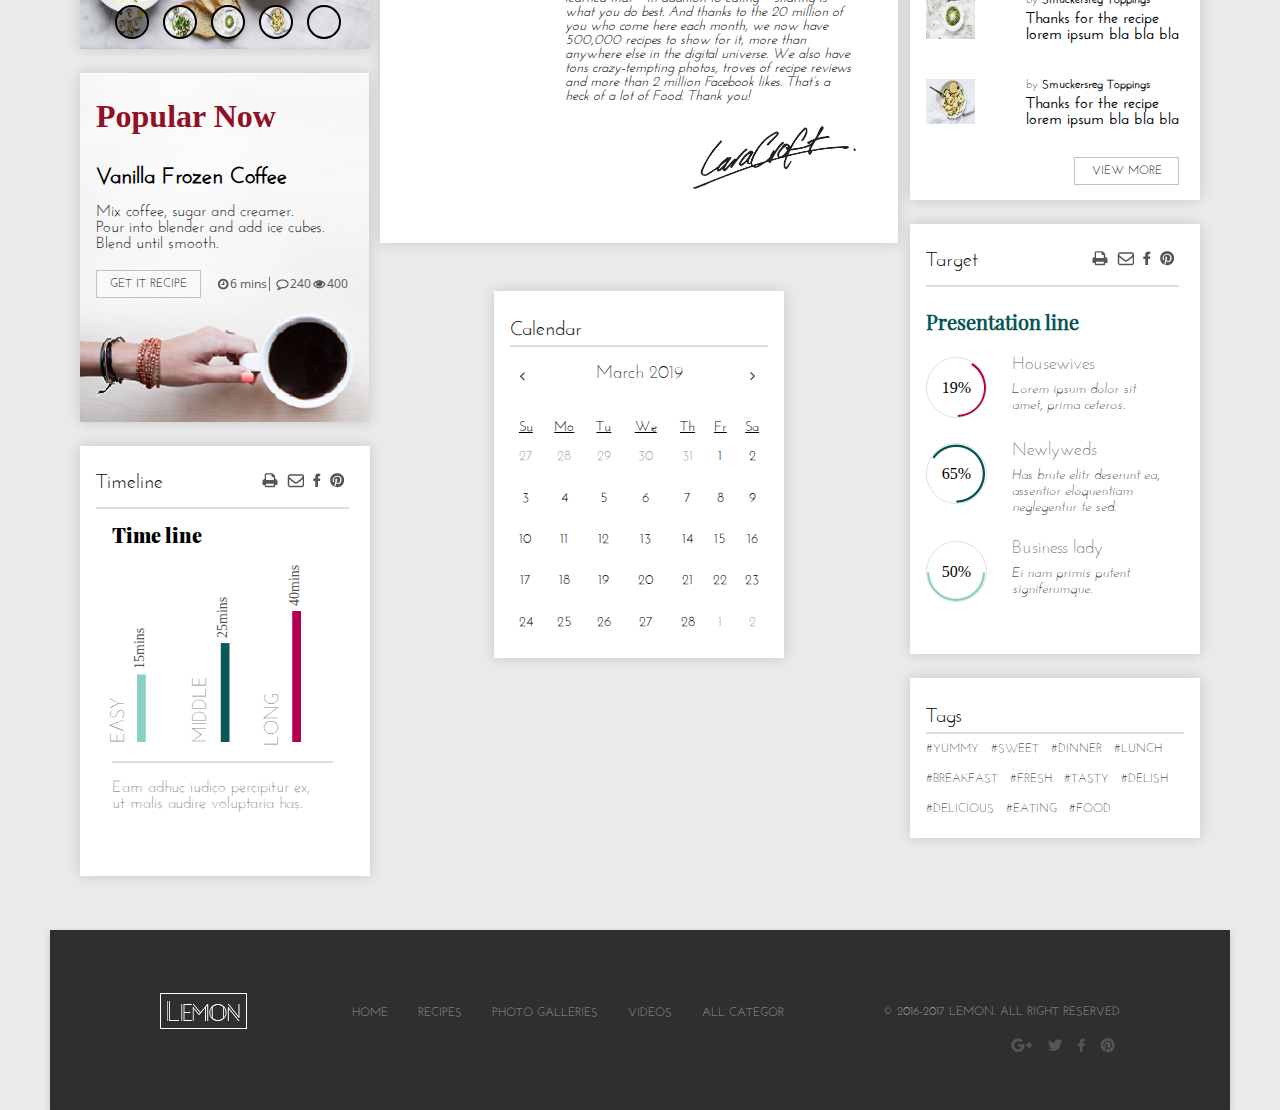
==== commit 148bee1e: "Update index.html" ====
--- a/index.html
+++ b/index.html
@@ -139,9 +139,9 @@
 		<div id="controls">
 			<label for="switch1"><span class="color"></span></label>
 			<label for="switch2"><span class="color"></span></label>
-			<label for="switch3"><span class="color"></span>
-				<label for="switch4"><span class="color"></span></label>
-				<label for="switch5"><span class="color"></span></label>
+			<label for="switch3"><span class="color"></span></label>
+			<label for="switch4"><span class="color"></span></label>
+			<label for="switch5"><span class="color"></span></label>
 		</div>
 	</article>
 	<!--RECIPEES for width < 576px -->
